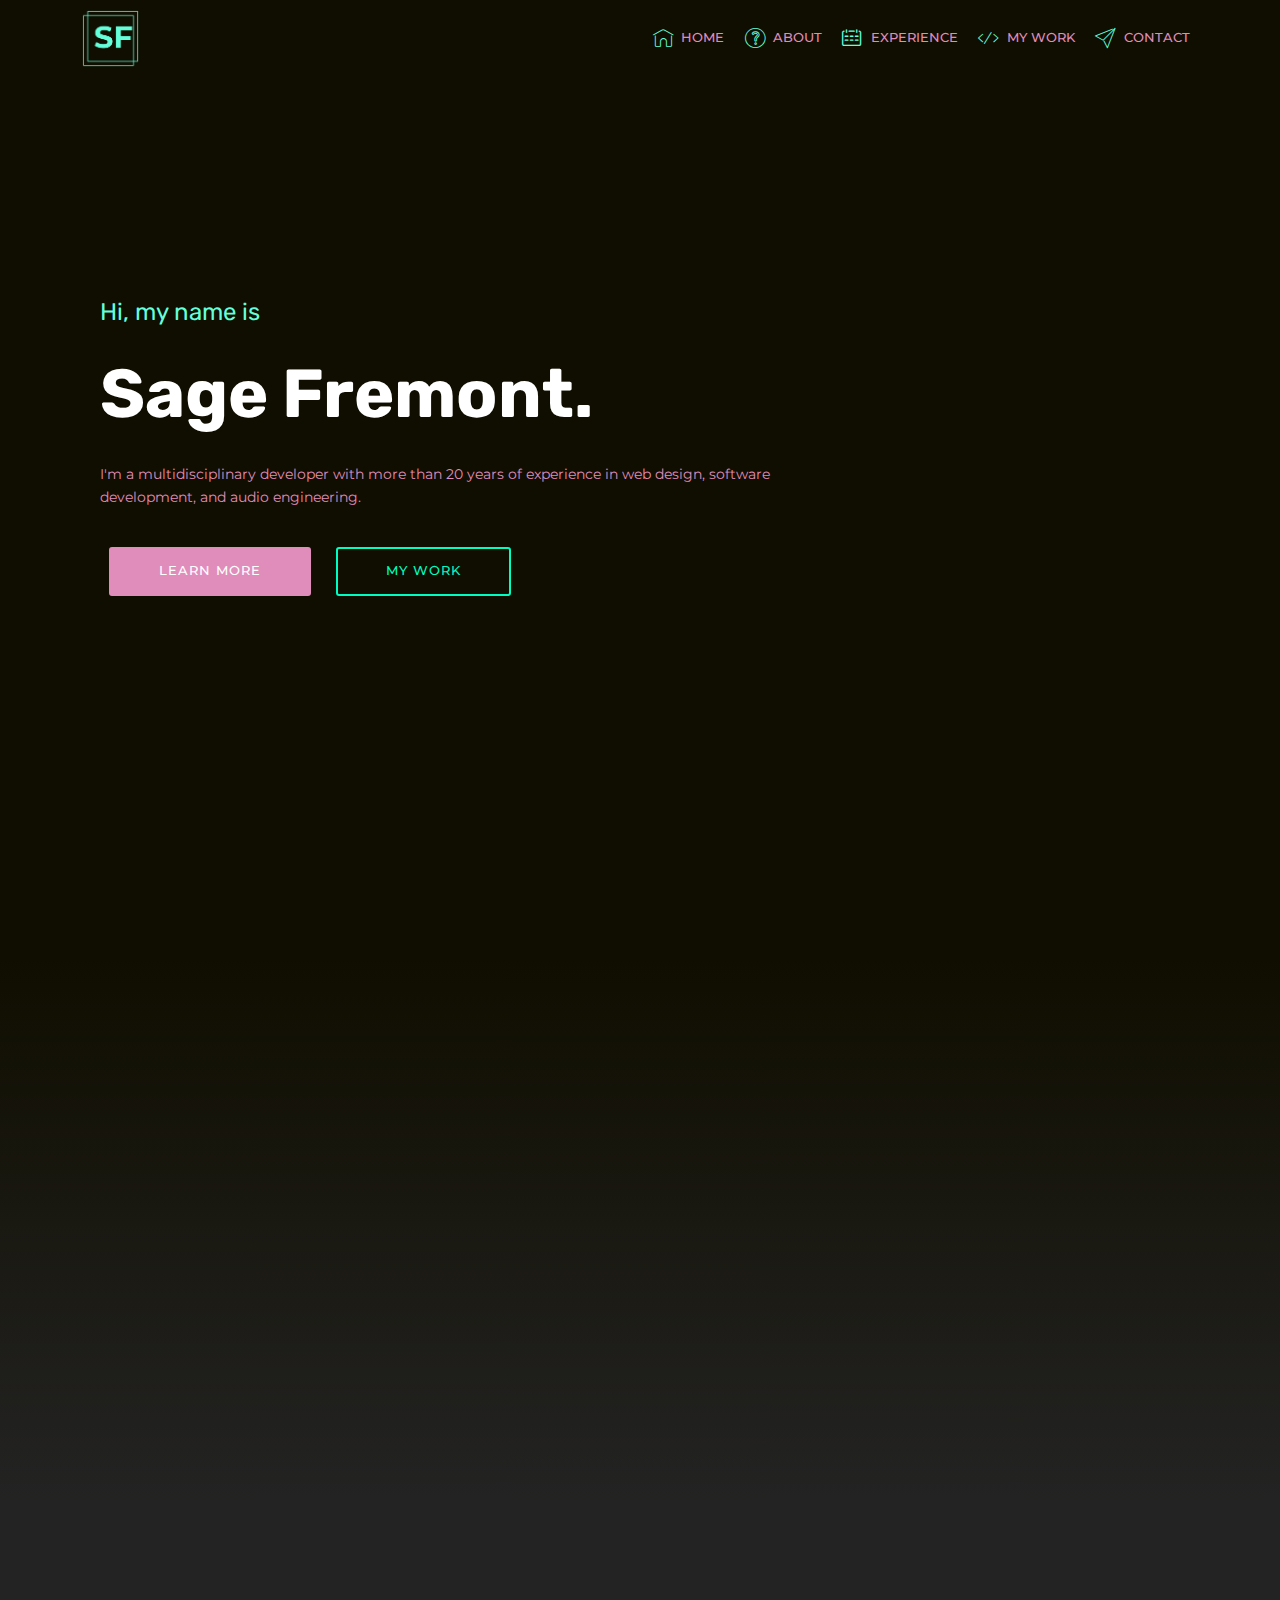
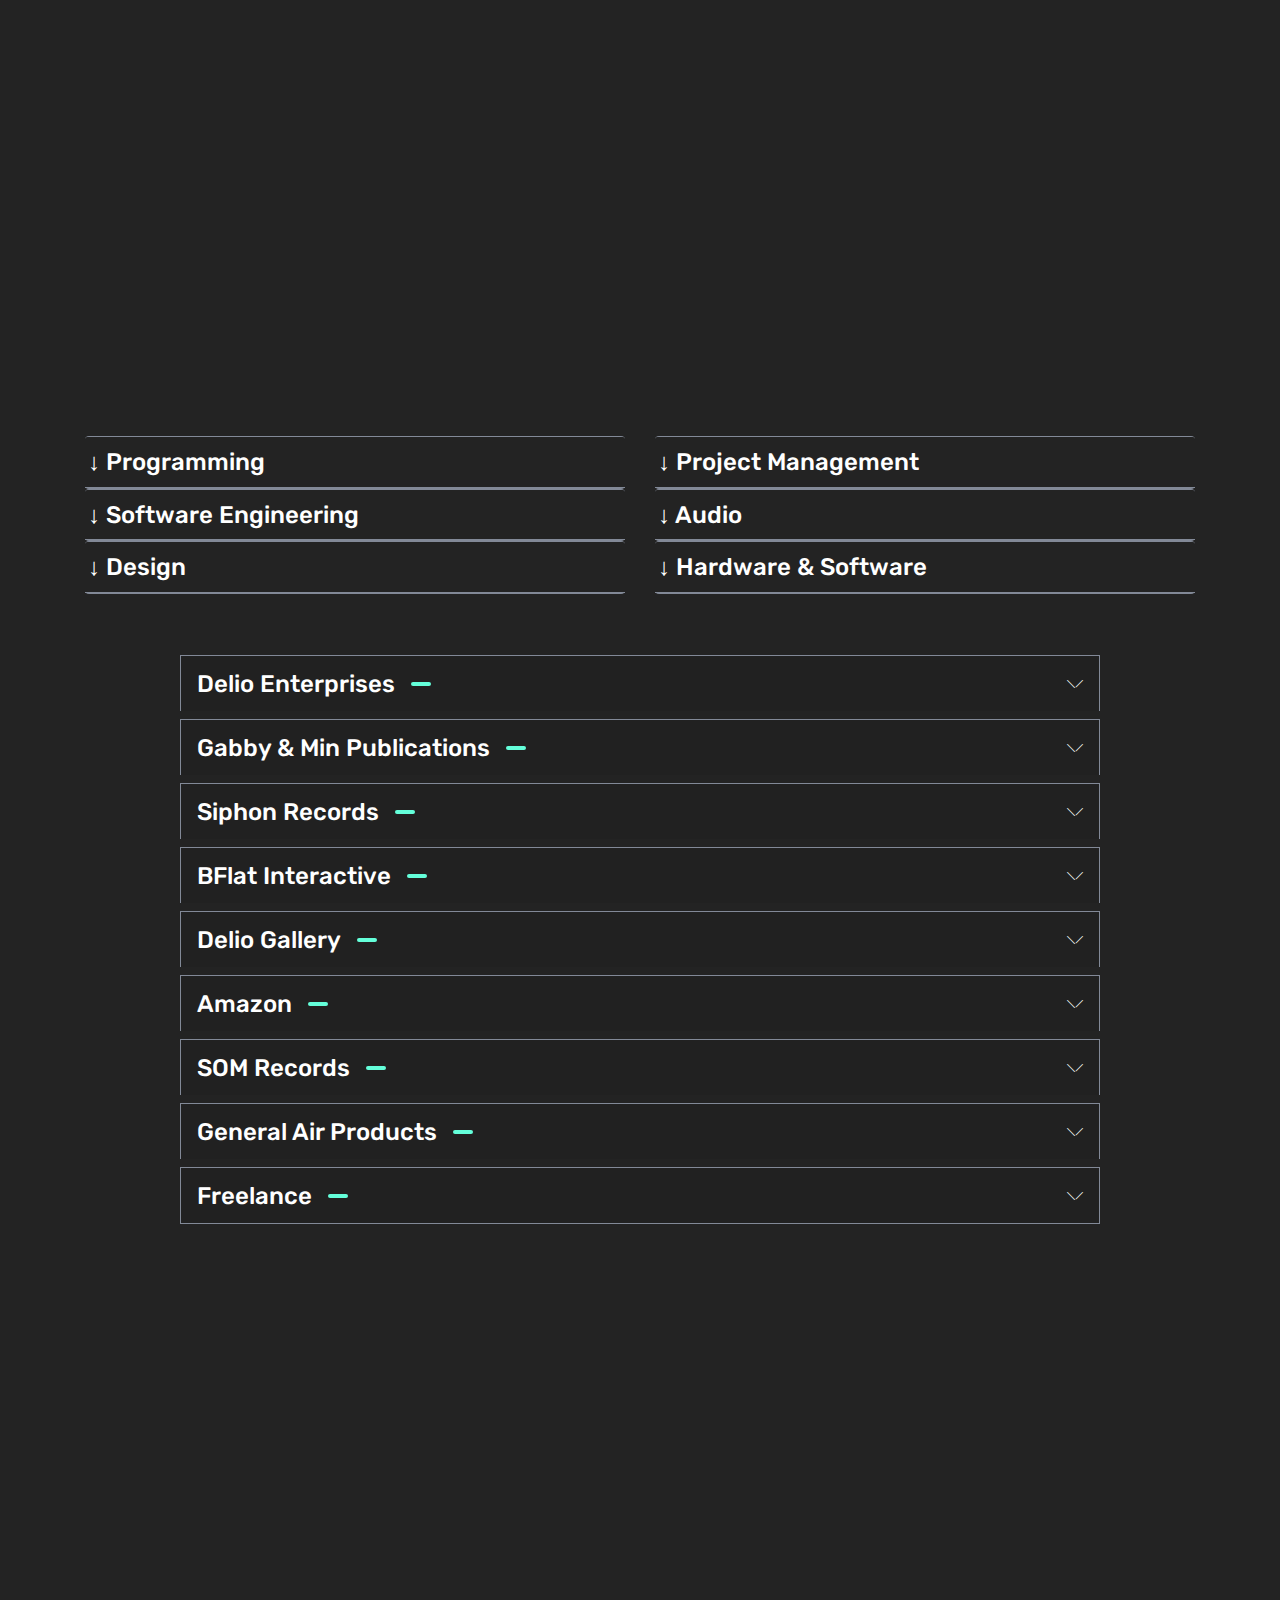
==== index.html @ bb1ff072 "Add files via upload" ====
<!DOCTYPE html>
<html  >
<head>
  
  <meta charset="UTF-8">
  <meta http-equiv="X-UA-Compatible" content="IE=edge">
  
  <meta name="viewport" content="width=device-width, initial-scale=1, minimum-scale=1">
  <link rel="shortcut icon" href="assets/images/favicon.png" type="image/x-icon">
  <meta name="description" content="Game Developer and Computer Scientist, Sage Fremont.">
  
  
  <title>Sage Fremont | Computer Scientist</title>
  <link rel="stylesheet" href="assets/web/assets/mobirise-icons/mobirise-icons.css">
  <link rel="stylesheet" href="assets/web/assets/mobirise-icons-bold/mobirise-icons-bold.css">
  <link rel="stylesheet" href="assets/bootstrap/css/bootstrap.min.css">
  <link rel="stylesheet" href="assets/bootstrap/css/bootstrap-grid.min.css">
  <link rel="stylesheet" href="assets/bootstrap/css/bootstrap-reboot.min.css">
  <link rel="stylesheet" href="assets/tether/tether.min.css">
  <link rel="stylesheet" href="assets/animatecss/animate.min.css">
  <link rel="stylesheet" href="assets/dropdown/css/style.css">
  <link rel="stylesheet" href="assets/formstyler/jquery.formstyler.css">
  <link rel="stylesheet" href="assets/formstyler/jquery.formstyler.theme.css">
  <link rel="stylesheet" href="assets/datepicker/jquery.datetimepicker.min.css">
  <link rel="stylesheet" href="assets/theme/css/style.css">
  <link rel="stylesheet" href="assets/recaptcha.css">
  <link rel="preload" href="https://fonts.googleapis.com/css?family=Rubik:300,300i,400,400i,500,500i,700,700i,900,900i&display=swap" as="style" onload="this.onload=null;this.rel='stylesheet'">
  <noscript><link rel="stylesheet" href="https://fonts.googleapis.com/css?family=Rubik:300,300i,400,400i,500,500i,700,700i,900,900i&display=swap"></noscript>
  <link rel="preload" href="https://fonts.googleapis.com/css?family=Montserrat:100,100i,200,200i,300,300i,400,400i,500,500i,600,600i,700,700i,800,800i,900,900i&display=swap" as="style" onload="this.onload=null;this.rel='stylesheet'">
  <noscript><link rel="stylesheet" href="https://fonts.googleapis.com/css?family=Montserrat:100,100i,200,200i,300,300i,400,400i,500,500i,600,600i,700,700i,800,800i,900,900i&display=swap"></noscript>
  <link rel="preload" as="style" href="assets/mobirise/css/mbr-additional.css"><link rel="stylesheet" href="assets/mobirise/css/mbr-additional.css" type="text/css">

  
  
  
</head>
<body>
  
  <section class="menu cid-s7Miq2vKVl" once="menu" id="menu-sf">

    
    
    <script src="https://kit.fontawesome.com/999afadd68.js" crossorigin="anonymous"></script>

    <nav class="navbar navbar-expand beta-menu navbar-dropdown align-items-center navbar-fixed-top navbar-toggleable-sm">
        <button class="navbar-toggler navbar-toggler-right" type="button" data-toggle="collapse" data-target="#navbarSupportedContent" aria-controls="navbarSupportedContent" aria-expanded="false" aria-label="Toggle navigation">
            <div class="hamburger">
                <span></span>
                <span></span>
                <span></span>
                <span></span>
            </div>
        </button>
        <div class="menu-logo">
            <div class="navbar-brand">
                <span class="navbar-logo">
                    <a href="http://www.sagefremont.com/#index-header">
                         <img src="assets/images/favicon.png" alt="Sage Fremont Logo" title="" style="height: 3.8rem;">
                    </a>
                </span>
                
            </div>
        </div>
        <div class="collapse navbar-collapse" id="navbarSupportedContent">
            <ul class="navbar-nav nav-dropdown nav-right" data-app-modern-menu="true"><li class="nav-item">
                    <a class="nav-link link text-success text-primary display-4" href="http://www.sagefremont.com/#index-header"><span class="mbri-home mbr-iconfont mbr-iconfont-btn" style="color: rgb(100, 255, 218);"></span>
                        
                        HOME</a>
                </li><li class="nav-item"><a class="nav-link link text-success text-primary display-4" href="http://www.sagefremont.com/#about-me"><span class="mbri-question mbr-iconfont mbr-iconfont-btn" style="color: rgb(100, 255, 218);"></span>
                        
                        ABOUT</a></li>
                <li class="nav-item">
                    <a class="nav-link link text-success text-primary display-4" href="http://www.sagefremont.com/#experience-p1"><span class="mbrib-calendar mbr-iconfont mbr-iconfont-btn" style="color: rgb(100, 255, 218);"></span>
                        
                        EXPERIENCE</a>
                </li><li class="nav-item"><a class="nav-link link text-success text-primary display-4" href="http://www.sagefremont.com/#featured-works"><span class="mbri-code mbr-iconfont mbr-iconfont-btn" style="color: rgb(100, 255, 218);"></span>
                        
                        MY WORK<br></a></li><li class="nav-item"><a class="nav-link link text-success text-primary display-4" href="http://www.sagefremont.com/#contact"><span class="mbri-paper-plane mbr-iconfont mbr-iconfont-btn" style="color: rgb(100, 255, 218);"></span>
                        
                        CONTACT</a></li></ul>
            
        </div>
    </nav>
</section>

<section class="header9 cid-s7Mnueuc6X mbr-fullscreen" id="index-header">

    

    

    <div class="container">
        <div class="media-container-column mbr-white col-lg-8 col-md-10">
            <h1 class="mbr-section-title align-left mbr-bold pb-3 mbr-fonts-style display-5"><span style="font-weight: normal;">
                Hi, my name is</span></h1>
            <h3 class="mbr-section-subtitle align-left mbr-light pb-3 mbr-fonts-style display-1"><span style="font-style: normal;"><strong>
                Sage Fremont.</strong></span></h3>
            <p class="mbr-text align-left pb-3 mbr-fonts-style display-7">I'm a multidisciplinary developer with more than 20 years of experience in web design, software development, and audio engineering.</p>
            <div class="mbr-section-btn align-left"><a class="btn btn-md btn-success display-4" href="index.html#anchor-about">LEARN MORE</a>
                <a class="btn btn-md btn-info-outline display-4" href="index.html#anchor-mywork">MY WORK</a></div>
        </div>
    </div>

    
</section>

<section class="mbr-section content4 cid-s7SkNeXORX" id="anchor-about">

    

    <div class="container">
        <div class="media-container-row">
            <div class="title col-12 col-md-8">
                
                
                
            </div>
        </div>
    </div>
</section>

<section class="extSlider testimonials-slider cid-s7MYiRhYUn" data-interval="false" id="about-me">
     

    
    <div class="main container">
        <h2 class="mbr-section-title pb-3 mbr-fonts-style mbr-bold align-left display-2">ABOUT ME</h2>
        <div class="row">
            <div class="first-col col-md-6">
                <h3 class="mbr-section-subtitle mbr-fonts-style align-left mbr-regular display-7">Much of what I do is for the joy of learning and creating.<br><div><br></div><div><br></div><div>In April 2020, my medical simulator&nbsp;<a href="https://bflatinteractive.itch.io/vital-2020-windows" target="_blank"><em>VITAL 2020</em></a> placed in the top 3% (97th percentile) in the "Theme" category at Ludum Dare 46. In October 2019, my space simulator <a href="https://bflatinteractive.itch.io/return-to-nothing" target="_blank"><em>Return to Nothing</em></a>&nbsp;placed in the top 8% (92nd percentile) for "Innovation" at Ludum Dare 45. Both games were developed and released in 72 hours.</div><br><div> </div><br><div>I am currently working on a large-scale Action RPG, with my company <em><a href="http://bflatinteractive.com" target="_blank" class="text-info">BFLAT Interactive</a></em>. </div><br><br><div>When I'm not working, I enjoy participating in <a href="https://securityintelligence.com/behind-the-scenes-at-a-capture-the-flag-ctf-competition/" class="text-primary" target="_blank">CTF competitions</a> and studying foreign languages.&nbsp;</div></h3>
                
            </div> 
            
            <div class="second-col col-md-6">
                <div class="carousel slide slides" role="listbox" data-pause="true" data-keyboard="false" data-ride="carousel" data-interval="1000">
                    <ol class="carousel-indicators">
                        <li data-slide-to="0" class="active"></li>
                        
                        
                        
                        
                        
                        
                        
                        
                        
                    </ol>
                    <div class="carousel-inner">

                        
                    
                        

                        
                    <div class="carousel-item">
                            <div class="media-container-row">
                                <div class="col-md-12">
                                    <div class="wrap-img ">
                                        <img src="assets/images/profile-photo.jpeg" class="img-responsive clients-img" alt="Sage Fremont 'Self-Portrait' 2023" title="">
                                    </div>
                                </div>
                            </div>
                        </div></div>   
                </div>
            </div>
        </div>
    </div>
</section>

<section class="extFeatures counters cid-s7N3ixeU5i" id="counter">

    

    
    <div class="container">

        
        

        


        <div class="media-container-row">

            <div class="card p-3 col-12 col-md-6 col-lg-4">
                
                <div class="card-box">
                    <h4 class="count card-title mbr-fonts-style pt-3 mbr-white mbr-bold align-center display-2">76</h4>
                    
                    <p class="mbr-text mbr-fonts-style mbr-white mbr-normal align-center display-7"><strong>WPM
<br>100% ACC</strong></p>
                </div>
            </div>

            <div class="card p-3 col-12 col-md-6 col-lg-4">
                
                <div class="card-box">
                    <h4 class="count card-title mbr-fonts-style pt-3 mbr-white mbr-bold align-center display-2">9300</h4>
                    
                    <p class="mbr-text mbr-fonts-style mbr-white mbr-normal align-center display-7"><strong>10-KPH
<br>100% ACC</strong></p>
                </div>
            </div>

            <div class="card p-3 col-12 col-md-6 col-lg-4">
                
                <div class="card-box">
                    <h4 class="count card-title mbr-fonts-style pt-3 mbr-white mbr-bold align-center display-2"><strong>828997</strong></h4>
                    
                    <p class="mbr-text mbr-fonts-style mbr-white mbr-normal align-center display-7"><strong>Favorite</strong><br><strong>HEX# Color</strong></p>
                </div>
            </div>

            
        </div>
    </div>
</section>

<section class="mbr-section content4 cid-s7SCRadWvA" id="anchor-experience">

    

    <div class="container">
        <div class="media-container-row">
            <div class="title col-12 col-md-8">
                
                
                
            </div>
        </div>
    </div>
</section>

<section class="accordion2 cid-s7O0Smb1W6" id="experience-p1">

    

    
    <div class="container">
        <div class="row">
            <div class="col-12 col-md-12 col-lg-12">
                <div class="section-head text-center space30">
                    <h2 class="mbr-section-title pb-5 mbr-fonts-style display-2"><strong>SKILLS &amp; EXPERIENCE</strong></h2>
                </div>
            </div>
        </div>
        <div class="clearfix"></div>
        <div id="bootstrap-accordion_6" class="panel-group accordionStyles accordion" role="tablist" aria-multiselectable="true">
            <div class="row">
                <div class="col-12 col-md-12 col-lg-6">
                    <div class="card">
                        <div class="card-header" role="tab" id="headingOne">
                            <a role="button" class="panel-title collapsed" data-toggle="collapse" data-core="" href="#collapse1_6" aria-expanded="false" aria-controls="collapse1">
                                <h4 class="mbr-fonts-style display-5">↓ Programming</h4>
                            </a>
                        </div>
                        <div id="collapse1_6" class="panel-collapse noScroll collapse " role="tabpanel" aria-labelledby="headingOne" data-parent="#bootstrap-accordion_6">
                            <div class="panel-body p-3">
                                <p class="mbr-fonts-style panel-text display-7"><strong>
                                    ADVANCED:</strong>&nbsp;C#, C++, C, HTML, CSS,&nbsp;JavaScript,&nbsp;PHP,&nbsp;Java, Python<br><strong>INTERMEDIATE:</strong>&nbsp;SQL, R, XML<br><strong>NOVICE:</strong> Fortran, Crystal, GDScript, Racket</p>
                            </div>
                        </div>
                    </div>
                    <div class="card">
                        <div class="card-header" role="tab" id="headingTwo">
                            <a role="button" class="collapsed panel-title" data-toggle="collapse" data-core="" href="#collapse2_6" aria-expanded="false" aria-controls="collapse2">
                                <h4 class="mbr-fonts-style display-5">↓ Software Engineering&nbsp;</h4>
                            </a>

                        </div>
                        <div id="collapse2_6" class="panel-collapse noScroll collapse" role="tabpanel" aria-labelledby="headingTwo" data-parent="#bootstrap-accordion_6">
                            <div class="panel-body p-3">
                                <p class="mbr-fonts-style panel-text display-7">Knowledgeable and experienced in the majority of software development methodologies. Most of my current work involves object oriented design with an agile approach to development.</p>
                            </div>
                        </div>
                    </div>
                    <div class="card">
                        <div class="card-header" role="tab" id="headingThree">
                            <a role="button" class="collapsed panel-title" data-toggle="collapse" data-core="" href="#collapse3_6" aria-expanded="false" aria-controls="collapse3">
                                <h4 class="mbr-fonts-style display-5">↓ Design</h4>
                            </a>
                        </div>
                        <div id="collapse3_6" class="panel-collapse noScroll collapse" role="tabpanel" aria-labelledby="headingThree" data-parent="#bootstrap-accordion_6">
                            <div class="panel-body p-3">
                                <p class="mbr-fonts-style panel-text display-7">Experienced in both UI and UX design. Highly skilled in 2D and 3D design, fine art painting, and mixed media.<br></p>
                            </div>
                        </div>
                    </div>

                </div>
                <div class="col-12 col-md-12 col-lg-6">
                    <div class="card">
                        <div class="card-header" role="tab" id="headingFour">
                            <a role="button" class="collapsed panel-title" data-toggle="collapse" data-core="" href="#collapse4_6" aria-expanded="false" aria-controls="collapse4">
                                <h4 class="mbr-fonts-style display-5">↓ Project Management</h4>
                            </a>
                        </div>
                        <div id="collapse4_6" class="panel-collapse noScroll collapse" role="tabpanel" aria-labelledby="headingFour" data-parent="#bootstrap-accordion_6">
                            <div class="panel-body p-3">
                                <p class="mbr-fonts-style panel-text display-7">
                                    Skilled in analyzing project constraints to better optimize time, production, and quality of deliverables according to the project management life cycle.</p>
                            </div>
                        </div>
                    </div>
                    <div class="card">
                        <div class="card-header" role="tab" id="headingFive">
                            <a role="button" class="collapsed panel-title" data-toggle="collapse" data-core="" href="#collapse5_6" aria-expanded="false" aria-controls="collapse5">
                                <h4 class="mbr-fonts-style display-5">↓ Audio</h4>
                            </a>
                        </div>
                        <div id="collapse5_6" class="panel-collapse noScroll collapse" role="tabpanel" aria-labelledby="headingFive" data-parent="#bootstrap-accordion_6">
                            <div class="panel-body p-3">
                                <p class="mbr-fonts-style panel-text display-7">Knowledgeable and experienced in the fields of music composition, audio engineering, and instruments.</p>
                            </div>
                        </div>
                    </div>
                    <div class="card">
                        <div class="card-header" role="tab" id="headingSix">
                            <a role="button" class="collapsed panel-title" data-toggle="collapse" data-core="" href="#collapse6_6" aria-expanded="false" aria-controls="collapse6">
                                <h4 class="mbr-fonts-style display-5">↓ Hardware &amp; Software</h4>
                            </a>
                        </div>
                        <div id="collapse6_6" class="panel-collapse noScroll collapse" role="tabpanel" aria-labelledby="headingSix" data-parent="#bootstrap-accordion_6">
                            <div class="panel-body p-3">
                                <p class="mbr-fonts-style panel-text display-7"><strong>Operating Systems:</strong>&nbsp;Kali Linux, Windows 7, Windows 10,&nbsp;Windows 11<br><strong>IDE &amp; Engines:</strong> Unity, Eclipse, RStudio, Code::Blocks, IDLE, IntelliJ, Godot<br><strong>DESIGN:</strong> Adobe Photoshop, 3DCoat, Blender, SketchUp<strong><br></strong><strong>DATA:&nbsp;</strong>OpenOffice Base, Oracle SQL Developer<strong><br></strong><strong>OFFICE SUITES:</strong>&nbsp;LibreOffice, Microsoft Office, Google Docs Editors<br><strong>AUDIO/VIDEO:</strong> Studio One 4 Professional, Native Instruments Kontakt, Audacity, Shotcut<br><strong>MISC SOFTWARE:</strong>&nbsp;SmartDraw 2018, VS Code<br><strong>MISC HARDWARE:</strong> XP-PEN Artist 12 Tablet</p>
                            </div>
                        </div>

                    </div>
                </div>
            </div>
        </div>
    </div>
</section>

<section class="extAccordion cid-teTsVkB3jL" id="experience-p2">

      <!-- End block parameters -->


    
    <div class="container">
        <div class="row justify-content-center">
            <div class="col-md-10">
                
                
            </div>
        </div>
        <div class="row pt-3 justify-content-center">
            <div class="col-md-10 accordion-section">
                <div class="accordion-content">
                    <div id="bootstrap-accordion_7" class="panel-group accordionStyles accordion " role="tablist" aria-multiselectable="false">  <!-- Start Bootstrap Accordion-->
                        
                        
                        
                        <!-------- Card One, Delio Enterprises --------->
                        <div class="card">
                            <div class="card-header" role="tab" id="headingOne">

                                <a role="button" class="collapsed panel-title" data-toggle="collapse" data-core="" href="#collapse1_7" aria-expanded="false" aria-controls="collapse1">
                                    <div class="wrap">
                                        <h4 class="mbr-fonts-style header-text display-5">Delio Enterprises</h4>
                                        <p class="mbr-fonts-style sq-text mbr-text display-7"></p>
                                    </div>
                                    <span class="sign mbr-iconfont mbri-arrow-down inactive"></span>
                                </a>
                            </div>
                            <div id="collapse1_7" class="panel-collapse noScroll collapse" role="tabpanel" aria-labelledby="headingOne" data-parent="#bootstrap-accordion_7">
                                <div class="panel-body p-4">
                                    <p class="mbr-fonts-style panel-text display-7">Chief Executive Officer<br><a href="https://delioenterprises.com" class="text-info" target="_blank">Delio Enterprises</a><br><em>October 2022 - Present</em><br></p>
                                    <div class="align-center">
                                        <img src="assets/images/promo-1.png" title="" alt="">
                                    </div>
                                    <p class="mbr-fonts-style panel-text display-7">Delio Enterprises is a company that is dedicated to fostering creativity, innovation, and providing opportunities for new talents to shine. The company was founded by Sage Delio (née Fremont), a computer scientist and entrepreneur, with a passion for the entertainment, creative, and technological industries. Sage's dedication for these industries led her to create Delio Enterprises, a company that would bring together a diverse range of ventures under one roof.<br><br>Siphon Records, Delio Enterprises' record label, is focused on releasing experimental, classical, and cinematic works. Gabby &amp; Min Publications, Delio Enterprises' book publisher and literary magazine, is focused on showcasing both up-and-coming and veteran authors and poets. BFlat Interactive, Delio Enterprises' independent game studio, is creating engaging gaming experiences for their players. Delio Gallery, Delio Enterprises' online art gallery, is bringing a curated selection of contemporary art to a global audience.<br><br>Delio Enterprises is a company that is poised to make a big impact in the entertainment, arts, and publishing worlds. With a strong team in place and a clear vision for the future, Delio Enterprises is set to become one of the most exciting and innovative companies in the industry.&nbsp;</p>
                                </div>
                            </div>
                        </div> <!--------END Card Two, Gabby & Min Publications --------->
                        
                        
                        
                        
                        
                        
                        
                        <!-------- Card Two, Gabby & Min Publications --------->
                        <div class="card">
                            <div class="card-header" role="tab" id="headingTwo">

                                <a role="button" class="collapsed panel-title" data-toggle="collapse" data-core="" href="#collapse2_7" aria-expanded="false" aria-controls="collapse2">
                                    <div class="wrap">
                                        <h4 class="mbr-fonts-style header-text display-5">Gabby &amp; Min Publications</h4>
                                        <p class="mbr-fonts-style sq-text mbr-text display-7"></p>
                                    </div>
                                    <span class="sign mbr-iconfont mbri-arrow-down inactive"></span>
                                </a>
                            </div>
                            <div id="collapse2_7" class="panel-collapse noScroll collapse" role="tabpanel" aria-labelledby="headingTwo" data-parent="#bootstrap-accordion_7">
                                <div class="panel-body p-4">
                                    <p class="mbr-fonts-style panel-text display-7">Editor, Poet, &amp; Founder<br><a href="https://gabbyandmin.com" class="text-info" target="_blank">Gabby&nbsp;&amp; Min Publications</a><br><em>October 2022 - Present</em><br></p>
                                    <div class="align-center">
                                        <img src="assets/images/bookcase-with-logo.jpg" title="" alt="">
                                    </div>
                                    <p class="mbr-fonts-style panel-text display-7">Gabby &amp; Min Publications is a dynamic and eclectic publisher of books and the quarterly literary journal <em>Gabby &amp; Min's Literary Review</em>. Founded in Philadelphia in 2023 by Sage Delio, Gabby &amp; Min Publications is dedicated to showcasing unique perspectives, topics, and styles in literature and art. We are particularly interested in works that exhibits a deep passion for its subject matter.
<br>
<br><em>Gabby &amp; Min's Literary Review</em>&nbsp;is an online literary journal that features a diverse array of genres, including fiction, poetry, prose, art, and photography. With a reading period of Jan 1 to Dec 31, Gabby &amp; Min Publications welcomes unsolicited submissions and accepts simultaneous submissions.
<br>
<br>At Gabby &amp; Min, we believe that literature and art should be accessible to all, and we are committed to providing a platform for emerging and established writers and artists to share their work with the world. With a response time of 3 to 6 months, Gabby &amp; Min Publications is dedicated to providing a thoughtful and thorough review process for each submission.</p>
                                </div>
                            </div>
                        </div> <!--------END Card Two, Gabby & Min Publications --------->
                        
                        
                        
                        
                        
                        
                        
                        <!-------- Card Three, Siphon Records --------->
                        <div class="card">
                            <div class="card-header" role="tab" id="headingThree">

                                <a role="button" class="collapsed panel-title" data-toggle="collapse" data-core="" href="#collapse3_7" aria-expanded="false" aria-controls="collapse3">
                                    <div class="wrap">
                                        <h4 class="mbr-fonts-style header-text display-5">Siphon Records</h4>
                                        <p class="mbr-fonts-style sq-text mbr-text display-7"></p>
                                    </div>
                                    <span class="sign mbr-iconfont mbri-arrow-down inactive"></span>
                                </a>
                            </div>
                            <div id="collapse3_7" class="panel-collapse noScroll collapse" role="tabpanel" aria-labelledby="headingThree" data-parent="#bootstrap-accordion_7">
                                <div class="panel-body p-4">
                                    <p class="mbr-fonts-style panel-text display-7"><strong>Composer and Founder</strong><br><a href="https://siphonrecords.com" class="text-info" target="_blank">Siphon Records</a><br><em>November 2020 - Present</em><br></p>
                                    <div class="align-center">
                                        <img src="assets/images/siphon-records.jpg" title="" alt="">
                                    </div>
                                    <p class="mbr-fonts-style panel-text display-7">Siphon Records is an independent record label based in the United States, founded in 2021 by entrepreneur Sage Delio (née Fremont). With a focus on experimental, classical, and cinematic works, Siphon Records is home to a diverse roster of musical projects; including, Daniel Manoiu, Sage Delio, Merry Onette, April Omen, Gibson Heights, and Summi Mors.<br><br>The label's focus on experimentation and pushing boundaries has made it a destination for fans of innovative music, as well as a valuable platform for emerging artists looking to showcase their unique sounds. Siphon Records encourages demo submissions through its online Demo Submission Form, available at <a href="https://www.siphonrecords.com/demo-submissions" class="text-primary" target="_blank">https://www.siphonrecords.com/demo-submissions</a>. With a focus on experimentation and pushing the boundaries of what is possible in music, Siphon Records has become a player in the independent music scene.</p>
                                </div>
                            </div>
                        </div> <!--------END Card Three, Siphon Records--------->
                        
                        
                        <!-------- START Card Four, BFLAT Interactive--------->
                        <div class="card">
                            <div class="card-header" role="tab" id="headingFour">

                                <a role="button" class="collapsed panel-title" data-toggle="collapse" data-core="" href="#collapse4_7" aria-expanded="false" aria-controls="collapse4">
                                    <div class="wrap">
                                        <h4 class="mbr-fonts-style header-text display-5">BFlat Interactive</h4>
                                        <p class="mbr-fonts-style sq-text mbr-text display-7"></p>
                                    </div>
                                    <span class="sign mbr-iconfont mbri-arrow-down inactive"></span>
                                </a>
                            </div>
                            <div id="collapse4_7" class="panel-collapse noScroll collapse" role="tabpanel" aria-labelledby="headingFour" data-parent="#bootstrap-accordion_7">
                                <div class="panel-body p-4">
                                    <p class="mbr-fonts-style panel-text display-7"><strong>
                                        Co-Founder and Developer</strong><br><a href="https://www.bflatinteractive.com/" class="text-info" target="_blank">BFlat Interactive</a><br><em>May 2019 - Present</em><br></p>
                                    <div class="align-center">
                                        <img src="assets/images/bflat-gif-lossy3.gif" title="" alt="">
                                    </div>
                                    <p class="mbr-fonts-style panel-text display-7"><br>BFlat Interactive is an independent game studio founded in the United States by Daniel Manoiu and Sage Fremont. The studio was born out of a game jam that the friends participated in, which resulted in their first game, <em>Black Hole Feeds</em>, a simple sci-fi arcade game aimed at children. The game was well-received on the west coast, leading Fremont and Manoiu to pursue game development full-time and establish BFlat Interactive.<br>
<br>Since its creation in 2019, BFlat Interactive has released a total of 9 games, including <em>Black Hole Feeds, SKILLS, Return to Nothing, VITAL 2020, Neptune: Mission One, Submarine Adventure, The Niland Incident, Betrayal in the Gulag, </em>and <em>House Of Quandary</em>. The studio is currently working on a large-scale RPG as well as a few other "secret" projects.
<br>BFlat Interactive has established a reputation for creating high-quality, innovative games across a variety of genres. With a passionate team of developers and a commitment to creating engaging and immersive experiences, BFlat Interactive is a studio to keep an eye on in the world of independent game development.<br></p>
                                </div>
                            </div>
                        </div><!--------END Card Four, BFLAT Interactive--------->

                        
                        
                        
                        
                        <!--------START Card Five, Delio Gallery--------->
                        <div class="card">
                            <div class="card-header" role="tab" id="headingFive">
                                <a role="button" class="collapsed panel-title" data-toggle="collapse" data-core="" href="#collapse5_7" aria-expanded="false" aria-controls="collapse5">
                                    <div class="wrap">
                                        <h4 class="mbr-fonts-style header-text display-5">Delio Gallery</h4>
                                        <p class="mbr-fonts-style sq-text mbr-text display-7"></p>
                                    </div>
                                    <span class="sign mbr-iconfont mbri-arrow-down inactive"></span>
                                </a>
                            </div>
                            <div id="collapse5_7" class="panel-collapse noScroll collapse" role="tabpanel" aria-labelledby="headingFive" data-parent="#bootstrap-accordion_7">
                                <div class="panel-body p-4">
                                    <p class="mbr-fonts-style panel-text display-7"><strong>Founder and Fine Artist</strong><br><a href="https://www.linkedin.com/company/delio-gallery/" class="text-info" target="_blank">Delio Gallery</a><br><em>June 2020 - Present</em><br></p>
                                    <div class="align-center">
                                        <img src="assets/images/gallery.jpeg" title="" alt="">
                                    </div>
                                    <p class="mbr-fonts-style panel-text display-7">Delio Gallery is an online art gallery founded in 2020 by artist and entrepreneur Sage Delio. The gallery officially launched in 2023, with a mission to promote and connect new, emerging, and established artists with art professionals, collectors, and buyers. The gallery conducts themed online art competitions and exhibitions for artists worldwide, providing them with a platform to showcase their work and gain exposure in the art world.<br>
<br>Sage Delio, the founder of Delio Gallery, has always been passionate about art and its ability to connect people. She founded Delio Gallery with the intention of identifying talented artists and helping them to successfully market their works to the art world. Unlike traditional galleries, Delio Gallery <strong>does not</strong> <em>sell artwork</em>. Instead, <strong>all purchase inquiries are directed</strong> <em>immediately</em> <strong>to the artist</strong>, allowing them to have full control over their work and its distribution. The copyright to all artwork shown at Delio Gallery belongs to the respective artist, and no artwork may be reproduced without the written consent of the artist.
<br>
<br>Delio Gallery's unique approach has become a go-to destination for talented artists. With its mission to promote and connect artists with the art world, Delio Gallery is making a significant impact in the art industry, and is fast becoming a leading force in the online art world.
<br><br>As an artist, I mix traditional painting with new media technologies to create surreal contemporary works.<br>You can view my art at <a href="https://www.sagedelio.com/" class="text-primary" target="_blank">sagedelio.com</a>.</p>
                                </div>
                            </div>
                        </div> <!--------END Card Five, Delio Gallery--------->

                        
                        
                        
                        
                         <!--------START Card Six, Amazon--------->
                        <div class="card">
                            <div class="card-header" role="tab" id="headingSix">
                                <a role="button" class="collapsed panel-title" data-toggle="collapse" data-core="" href="#collapse6_7" aria-expanded="false" aria-controls="collapse6">
                                    <div class="wrap">
                                        <h4 class="mbr-fonts-style header-text display-5">Amazon</h4>
                                        <p class="mbr-fonts-style sq-text mbr-text display-7"></p>
                                    </div>
                                    <span class="sign mbr-iconfont mbri-arrow-down inactive"></span>
                                </a>
                            </div>
                            <div id="collapse6_7" class="panel-collapse noScroll collapse" role="tabpanel" aria-labelledby="headingSix" data-parent="#bootstrap-accordion_7">
                                <div class="panel-body p-4">
                                    <p class="mbr-fonts-style panel-text display-7"><strong>Independent Contractor</strong><br><a href="https://www.mturk.com/" class="text-info text-primary" target="_blank">Amazon MTURK</a><br><em>September 2019 - Present</em><br></p>
                                    <div class="align-center">
                                        <img src="assets/images/segmentation.gif" title="" alt="">
                                    </div>
                                    <p class="mbr-fonts-style panel-text display-7">
                                        I perform a variety of cloud-based tasks using <a href="https://docs.aws.amazon.com/sagemaker/latest/dg/whatis.html" class="text-primary" target="_blank">Amazon SageMaker</a>&nbsp;<span class="spoiler2">[the irony is not lost]</span>; such as, data mining, semantic segmentation masking for deep learning, and data analysis. </p>
                                </div>
                            </div>
                        </div> <!--------END Card Six, Amazon--------->
                        
                        
                        
                        
                        
                        
                        
                        
                        
                        
                    <!--------START Card Seven, SOM Records--------->
                        <div class="card">
                            <div class="card-header" role="tab" id="headingFive">
                                <a role="button" class="collapsed panel-title" data-toggle="collapse" data-core="" href="#collapse7_7" aria-expanded="false" aria-controls="collapse7">
                                    <div class="wrap">
                                        <h4 class="mbr-fonts-style header-text display-5">SOM Records</h4>
                                        <p class="mbr-fonts-style sq-text mbr-text display-7"></p>
                                    </div>
                                    <span class="sign mbr-iconfont mbri-arrow-down inactive"></span>
                                </a>
                            </div>
                            <div id="collapse7_7" class="panel-collapse noScroll collapse" role="tabpanel" aria-labelledby="headingSeven" data-parent="#bootstrap-accordion_7">
                                <div class="panel-body p-4">
                                    <p class="mbr-fonts-style panel-text display-7"><strong>Audio Engineer and Artist</strong><br><a href="https://www.linkedin.com/company/soundsmerry" class="text-info" target="_blank">SOM Records</a><br><em>May 2011 - 2020</em><br></p>
                                    <div class="align-center">
                                        <img src="assets/images/my-violin-small.jpg" title="" alt="">
                                    </div>
                                    <p class="mbr-fonts-style panel-text display-7">
                                        Preferred tools used are Presonus Studio One 4 Professional, Native Instruments Kontakt, and live recorded instrumentals. I have created a variety of musical toys for browser and mobile using JavaScript, Web Audio API, and Nexus UI library. I play a variety of instruments including a 5-string violin (pictured above), guzheng, and guitar.</p>
                                </div>
                            </div>
                        </div><!--------END Card Seven, SOM Records--------->

                        
                        
                        
                        
                        <!--------START Card Eight, General Air Products--------->
                        <div class="card">
                            <div class="card-header" role="tab" id="headingEight">
                                <a role="button" class="collapsed panel-title" data-toggle="collapse" data-core="" href="#collapse8_7" aria-expanded="false" aria-controls="collapse8">
                                    <div class="wrap">
                                        <h4 class="mbr-fonts-style header-text display-5">General Air Products</h4>
                                        <p class="mbr-fonts-style sq-text mbr-text display-7"></p>
                                    </div>
                                    <span class="sign mbr-iconfont mbri-arrow-down inactive"></span>
                                </a>
                            </div>
                            <div id="collapse8_7" class="panel-collapse noScroll collapse" role="tabpanel" aria-labelledby="headingEight" data-parent="#bootstrap-accordion_7">
                                <div class="panel-body p-4">
                                    <p class="mbr-fonts-style panel-text display-7"><strong>Executive Assistant to CFO</strong><br><em>2007 – May 2011</em><br><strong>Web Design &amp; Accounting Assistant</strong><br><em>2002 – 2007</em><br><a href="https://www.generalairproducts.com/" class="text-info" target="_blank">General Air Products</a><br></p>
                                    <div class="align-center">
                                        <img src="assets/images/gap2.png" title="" alt="">
                                    </div>
                                    <p class="mbr-fonts-style panel-text display-7">
                                        Basic IT Technical Support; maintained software &amp; os, provided diagnostic &amp; security support.  Assisted in maintaining the company website [<a href="https://web.archive.org/web/20070103214050/https://www.generalairproducts.com/" class="text-primary" target="_blank">view archived site</a>]. Graphic design as needed. Maintained records, payments, and transactions.</p>
                                </div>
                            </div>
                        </div> <!--------END Card Eight, General Air Products--------->
                        
                        
                        
                        
                        <!--------START Card Nine, Freelance--------->
                        <div class="card">
                            <div class="card-header" role="tab" id="headingNine">
                                <a role="button" class="collapsed panel-title" data-toggle="collapse" data-core="" href="#collapse9_7" aria-expanded="false" aria-controls="collapse9">
                                    <div class="wrap">
                                        <h4 class="mbr-fonts-style header-text display-5">Freelance</h4>
                                        <p class="mbr-fonts-style sq-text mbr-text display-7"></p>
                                    </div>
                                    <span class="sign mbr-iconfont mbri-arrow-down inactive"></span>
                                </a>
                            </div>
                            <div id="collapse9_7" class="panel-collapse noScroll collapse" role="tabpanel" aria-labelledby="headingNine" data-parent="#bootstrap-accordion_7">
                                <div class="panel-body p-4">
                                    <p class="mbr-fonts-style panel-text display-7"><strong>Freelance Developer</strong><br><a href="https://www.sagefremont.com/archives" class="text-info text-primary">Various Brands and Companies</a><br><em>2002 - Present</em><br></p>
                                    <div class="align-center">
                                        <img src="assets/images/mbr.png" title="" alt="">
                                    </div>
                                    <p class="mbr-fonts-style panel-text display-7">
                                        Web development, SEO, graphic design, branding for a variety of clients. I have limited time for freelance work, but if you have a project in mind feel free to <a href="https://www.sagefremont.com/#contact" class="text-primary">contact</a> me.</p>
                                </div>
                            </div>
                        </div><!--------END Card Nine, Freelance--------->
                        
                        
                        
                        
                        
                    </div> <!-- END Bootstrap Accordion-->
                </div>
            </div>

        </div>
    </div>
</section>

<section class="mbr-section content4 cid-s7TaQdTPo1" id="anchor-mywork">

    

    <div class="container">
        <div class="media-container-row">
            <div class="title col-12 col-md-8">
                
                
                
            </div>
        </div>
    </div>
</section>

<section class="extFeatures popup-btn-cards cid-thr5WSG8Fl" id="featured-works">

    

    
    <div class="container">
        <h2 class="align-center mbr-fonts-style mbr-section-title display-2"><strong>FEATURED WORKS</strong></h2>
        
        <h3 class="mbr-section-subtitle align-center mbr-fonts-style mbr-light display-7">
            Selected works from over the years. For additional projects, please refer to the archives.</h3>
        <div class="row main justify-content-center">
            <div class="col-lg-6 p-4">
                <div class="image-element card-wrapper">
                    <a href="https://www.bflatinteractive.com/vital-2020" target="_blank"><img src="assets/images/gif04.gif" alt=""></a>
                    <div class="mbr-overlay card-overlay"></div>
                    <div class="wrapper">
                        <h3 class="card-title mbr-fonts-style align-left mbr-white display-5">
                            VITAL 2020</h3>
                        <div class="collapsed-content">
                            <p class="mbr-text mbr-white mbr-fonts-style display-7">
                                Today is your 18th birthday, and this is your VITAL 2020 system. Administer the correct medications for the illnesses that ail you. Can you keep yourself alive for the next 82 years? 
                            </p>
                            <div class="mbr-section-btn"><a class="btn btn-md btn-info-outline display-4" href="https://bflatinteractive.itch.io/vital-2020-windows" target="_blank">VIEW PROJECT</a></div>
                        </div>
                   </div>
               </div>
            </div>
            <div class="col-lg-6 p-4">
                <div class="image-element card-wrapper">
                    <a href="https://www.bflatinteractive.com/return-to-nothing" target="_blank"><img src="assets/images/001.gif" alt=""></a>
                    <div class="mbr-overlay card-overlay"></div>
                    <div class="wrapper">
                        <h3 class="card-title mbr-fonts-style align-left mbr-white display-5">
                            Return to Nothing</h3>
                        <div class="collapsed-content">
                            <p class="mbr-text mbr-white mbr-fonts-style display-7">
                                Create a big bang and shape the universe to your will. Align yourself with Good or Evil. Find the secrets of the universe. Abandon all hope and start anew. The outcome is in your hands.
                            </p>
                            <div class="mbr-section-btn"><a class="btn btn-md btn-info-outline display-4" href="https://bflatinteractive.itch.io/return-to-nothing" target="_blank">VIEW PROJECT</a></div>
                        </div>
                    </div>
                </div>
            </div>
        </div>
    </div>
</section>

<section class="mbr-section content8 cid-s7NcrrIxib" id="archives-gateway">

    

    <div class="container">
        <div class="media-container-row title">
            <div class="col-12 col-md-8">
                <div class="mbr-section-btn align-center"><a class="btn btn-primary display-4" href="https://www.sagefremont.com/archives">VIEW ARCHIVED WORKS</a></div>
            </div>
        </div>
    </div>
</section>

<section class="form cid-s8mP09g0ku" id="contact">
    
    
    <div class="container">

        <div class="row">
            <div class="mbr-black col-md-12 col-lg-12">
                <div class="title-align align-center">
                    
                </div>
                
            </div>
        </div>

        <div class="row row2">








            <div class="col-md-12 align-left mbr-white col-lg-4">
                <h2 class="mbr-bold pb-3 mbr-fonts-style display-2">CONTACT</h2>
                <p class="mbr-text mbr-fonts-style display-7"><strong>Sage Fremont</strong><br>Greater Philadelphia Area<br><br><strong>Accounts:</strong><br><a href="https://github.com/SageWare" target="_blank">Github</a><br><a href="https://www.linkedin.com/in/sagefremont/" target="_blank">Linkedin</a><br><br><br><br></p>

            </div>


            <div class="col-lg-7 col-md-12 my-auto mbr-form" data-form-type="formoid">
<!--Formbuilder Form-->
<form action="https://mobirise.eu/" method="POST" class="mbr-form form-with-styler" data-form-title="Form Name"><input type="hidden" name="email" data-form-email="true" value="Oab0DVPzQUy0ujo9seB0lhmOGkFi25RY8bron/kVO1cP8e4nGSResqubOou7b/rsL2QInv4uj9aYZbnRirjwkoGUum8WIypeASO+oRDe5KKwZSOc8D9sg09oKCZm6Dhw.2vswWK23H7ZQOP66gAwZxgI/VS5lqKVMQE90dEF047L5lD3L0gRTD5q5ng+Rz1H1GOI5D6OF3+cwYr+A1po/kmZuYdBgyDa21/X+XivG/kLqEqcSBMzlkEMWaz8PmM0k">
<div class="form-row">
<div hidden="hidden" data-form-alert="" class="alert alert-success col-12">Thanks for your inquiry.</div>
<div hidden="hidden" data-form-alert-danger="" class="alert alert-danger col-12">Oops...! some problem!</div>
</div>
<div class="dragArea form-row">
<div class="col-lg-6 col-md-12 col-sm-12 form-group" data-for="name">
<input type="text" name="name" placeholder="Your Name*" data-form-field="name" required="required" class="form-control display-7" value="" id="name-contact">
</div>
<div class="col-lg-6 col-md-12 col-sm-12 form-group" data-for="email" style="">
<input type="email" name="email" placeholder="Your Email*" data-form-field="email" required="required" class="form-control display-7" value="" id="email-contact">
</div>
<div data-for="phone1" class="col-lg-12 col-md-12 col-sm-12 form-group">
<input type="tel" name="phone1" placeholder="Phone" pattern="[0-9]{3}-[0-9]{3}-[0-9]{4}" data-form-field="phone1" class="form-control display-7" value="" id="phone1-contact">
</div>
<div data-for="Website" class="col-lg-12 col-md-12 col-sm-12 form-group" style="">
<input type="url" name="Website" placeholder="https://yourwebsite.com" pattern="https://.*" data-form-field="website" class="form-control display-7" value="" id="Website-contact">
</div>
<div data-for="message" class="col-lg-12 col-md-12 col-sm-12 form-group">
<textarea name="message" placeholder="Message*" data-form-field="textarea" required="required" class="form-control display-7" id="message-contact"></textarea>
</div>
<div class="col-lg-12 col-md-12 col-sm-12 align-center" style=""><button type="submit" class="btn btn-info-outline display-7">Submit</button></div>
</div>
</form><!--Formbuilder Form-->
</div>
        </div>
    </div>
</section>

<section once="footers" class="cid-s7O1Tlg5xt mbr-reveal" id="footer">

    

    

    <div class="container">
        <div class="media-container-row align-center mbr-white">
            
            <div class="row social-row">
                <div class="social-list align-right pb-2">
                    
                    
                    
                    
                    
                    
                <div class="soc-item">
                        <a href="https://github.com/SageWare" target="_blank">
                            <span class="mbr-iconfont mbr-iconfont-social fa-github-square fa" style="color: rgb(100, 255, 218); fill: rgb(100, 255, 218);"></span>
                        </a>
                    </div><div class="soc-item">
                        <a href="https://www.linkedin.com/in/sagefremont/" target="_blank">
                            <span class="mbr-iconfont mbr-iconfont-social fa-linkedin-square fa" style="color: rgb(106, 251, 216); fill: rgb(106, 251, 216);"></span>
                        </a>
                    </div></div>
            </div>
            <div class="row row-copirayt">
                <p class="mbr-text mb-0 mbr-fonts-style mbr-white align-center display-7"><strong>
                    © <script>new Date().getFullYear() > document.write(new Date().getFullYear());</script> </strong>Designed and Built by <strong>SAGE FREMONT.
                </strong></p>
            </div>
        </div>
    </div>
</section>


<script src="assets/popper/popper.min.js"></script>
  <script src="assets/web/assets/jquery/jquery.min.js"></script>
  <script src="assets/bootstrap/js/bootstrap.min.js"></script>
  <script src="assets/tether/tether.min.js"></script>
  <script src="assets/smoothscroll/smooth-scroll.js"></script>
  <script src="assets/viewportchecker/jquery.viewportchecker.js"></script>
  <script src="assets/dropdown/js/nav-dropdown.js"></script>
  <script src="assets/dropdown/js/navbar-dropdown.js"></script>
  <script src="assets/touchswipe/jquery.touch-swipe.min.js"></script>
  <script src="assets/bootstrapcarouselswipe/bootstrap-carousel-swipe.js"></script>
  <script src="assets/mbr-testimonials-slider/mbr-testimonials-slider.js"></script>
  <script src="assets/mbr-switch-arrow/mbr-switch-arrow.js"></script>
  <script src="assets/mbr-popup-btns/mbr-popup-btns.js"></script>
  <script src="assets/formstyler/jquery.formstyler.js"></script>
  <script src="assets/formstyler/jquery.formstyler.min.js"></script>
  <script src="assets/datepicker/jquery.datetimepicker.full.js"></script>
  <script src="assets/theme/js/script.js"></script>
  <script src="assets/formoid.min.js"></script>
  
  
  
  <input name="animation" type="hidden">
  </body>
</html>
---- assets/web/assets/mobirise-icons/mobirise-icons.css ----
@font-face {
  font-family: 'MobiriseIcons';
  src:  url('mobirise-icons.eot?spat4u');
  src:  url('mobirise-icons.eot?spat4u#iefix') format('embedded-opentype'),
    url('mobirise-icons.ttf?spat4u') format('truetype'),
    url('mobirise-icons.woff?spat4u') format('woff'),
    url('mobirise-icons.svg?spat4u#MobiriseIcons') format('svg');
  font-weight: normal;
  font-style: normal;
  font-display: swap;
}

[class^="mbri-"], [class*=" mbri-"] {
  /* use !important to prevent issues with browser extensions that change fonts */
  font-family: MobiriseIcons !important;
  speak: none;
  font-style: normal;
  font-weight: normal;
  font-variant: normal;
  text-transform: none;
  line-height: 1;

  /* Better Font Rendering =========== */
  -webkit-font-smoothing: antialiased;
  -moz-osx-font-smoothing: grayscale;
}

.mbri-add-submenu:before {
  content: "\e900";
}
.mbri-alert:before {
  content: "\e901";
}
.mbri-align-center:before {
  content: "\e902";
}
.mbri-align-justify:before {
  content: "\e903";
}
.mbri-align-left:before {
  content: "\e904";
}
.mbri-align-right:before {
  content: "\e905";
}
.mbri-android:before {
  content: "\e906";
}
.mbri-apple:before {
  content: "\e907";
}
.mbri-arrow-down:before {
  content: "\e908";
}
.mbri-arrow-next:before {
  content: "\e909";
}
.mbri-arrow-prev:before {
  content: "\e90a";
}
.mbri-arrow-up:before {
  content: "\e90b";
}
.mbri-bold:before {
  content: "\e90c";
}
.mbri-bookmark:before {
  content: "\e90d";
}
.mbri-bootstrap:before {
  content: "\e90e";
}
.mbri-briefcase:before {
  content: "\e90f";
}
.mbri-browse:before {
  content: "\e910";
}
.mbri-bulleted-list:before {
  content: "\e911";
}
.mbri-calendar:before {
  content: "\e912";
}
.mbri-camera:before {
  content: "\e913";
}
.mbri-cart-add:before {
  content: "\e914";
}
.mbri-cart-full:before {
  content: "\e915";
}
.mbri-cash:before {
  content: "\e916";
}
.mbri-change-style:before {
  content: "\e917";
}
.mbri-chat:before {
  content: "\e918";
}
.mbri-clock:before {
  content: "\e919";
}
.mbri-close:before {
  content: "\e91a";
}
.mbri-cloud:before {
  content: "\e91b";
}
.mbri-code:before {
  content: "\e91c";
}
.mbri-contact-form:before {
  content: "\e91d";
}
.mbri-credit-card:before {
  content: "\e91e";
}
.mbri-cursor-click:before {
  content: "\e91f";
}
.mbri-cust-feedback:before {
  content: "\e920";
}
.mbri-database:before {
  content: "\e921";
}
.mbri-delivery:before {
  content: "\e922";
}
.mbri-desktop:before {
  content: "\e923";
}
.mbri-devices:before {
  content: "\e924";
}
.mbri-down:before {
  content: "\e925";
}
.mbri-download:before {
  content: "\e989";
}
.mbri-drag-n-drop:before {
  content: "\e927";
}
.mbri-drag-n-drop2:before {
  content: "\e928";
}
.mbri-edit:before {
  content: "\e929";
}
.mbri-edit2:before {
  content: "\e92a";
}
.mbri-error:before {
  content: "\e92b";
}
.mbri-extension:before {
  content: "\e92c";
}
.mbri-features:before {
  content: "\e92d";
}
.mbri-file:before {
  content: "\e92e";
}
.mbri-flag:before {
  content: "\e92f";
}
.mbri-folder:before {
  content: "\e930";
}
.mbri-gift:before {
  content: "\e931";
}
.mbri-github:before {
  content: "\e932";
}
.mbri-globe:before {
  content: "\e933";
}
.mbri-globe-2:before {
  content: "\e934";
}
.mbri-growing-chart:before {
  content: "\e935";
}
.mbri-hearth:before {
  content: "\e936";
}
.mbri-help:before {
  content: "\e937";
}
.mbri-home:before {
  content: "\e938";
}
.mbri-hot-cup:before {
  content: "\e939";
}
.mbri-idea:before {
  content: "\e93a";
}
.mbri-image-gallery:before {
  content: "\e93b";
}
.mbri-image-slider:before {
  content: "\e93c";
}
.mbri-info:before {
  content: "\e93d";
}
.mbri-italic:before {
  content: "\e93e";
}
.mbri-key:before {
  content: "\e93f";
}
.mbri-laptop:before {
  content: "\e940";
}
.mbri-layers:before {
  content: "\e941";
}
.mbri-left-right:before {
  content: "\e942";
}
.mbri-left:before {
  content: "\e943";
}
.mbri-letter:before {
  content: "\e944";
}
.mbri-like:before {
  content: "\e945";
}
.mbri-link:before {
  content: "\e946";
}
.mbri-lock:before {
  content: "\e947";
}
.mbri-login:before {
  content: "\e948";
}
.mbri-logout:before {
  content: "\e949";
}
.mbri-magic-stick:before {
  content: "\e94a";
}
.mbri-map-pin:before {
  content: "\e94b";
}
.mbri-menu:before {
  content: "\e94c";
}
.mbri-mobile:before {
  content: "\e94d";
}
.mbri-mobile2:before {
  content: "\e94e";
}
.mbri-mobirise:before {
  content: "\e94f";
}
.mbri-more-horizontal:before {
  content: "\e950";
}
.mbri-more-vertical:before {
  content: "\e951";
}
.mbri-music:before {
  content: "\e952";
}
.mbri-new-file:before {
  content: "\e953";
}
.mbri-numbered-list:before {
  content: "\e954";
}
.mbri-opened-folder:before {
  content: "\e955";
}
.mbri-pages:before {
  content: "\e956";
}
.mbri-paper-plane:before {
  content: "\e957";
}
.mbri-paperclip:before {
  content: "\e958";
}
.mbri-photo:before {
  content: "\e959";
}
.mbri-photos:before {
  content: "\e95a";
}
.mbri-pin:before {
  content: "\e95b";
}
.mbri-play:before {
  content: "\e95c";
}
.mbri-plus:before {
  content: "\e95d";
}
.mbri-preview:before {
  content: "\e95e";
}
.mbri-print:before {
  content: "\e95f";
}
.mbri-protect:before {
  content: "\e960";
}
.mbri-question:before {
  content: "\e961";
}
.mbri-quote-left:before {
  content: "\e962";
}
.mbri-quote-right:before {
  content: "\e963";
}
.mbri-refresh:before {
  content: "\e964";
}
.mbri-responsive:before {
  content: "\e965";
}
.mbri-right:before {
  content: "\e966";
}
.mbri-rocket:before {
  content: "\e967";
}
.mbri-sad-face:before {
  content: "\e968";
}
.mbri-sale:before {
  content: "\e969";
}
.mbri-save:before {
  content: "\e96a";
}
.mbri-search:before {
  content: "\e96b";
}
.mbri-setting:before {
  content: "\e96c";
}
.mbri-setting2:before {
  content: "\e96d";
}
.mbri-setting3:before {
  content: "\e96e";
}
.mbri-share:before {
  content: "\e96f";
}
.mbri-shopping-bag:before {
  content: "\e970";
}
.mbri-shopping-basket:before {
  content: "\e971";
}
.mbri-shopping-cart:before {
  content: "\e972";
}
.mbri-sites:before {
  content: "\e973";
}
.mbri-smile-face:before {
  content: "\e974";
}
.mbri-speed:before {
  content: "\e975";
}
.mbri-star:before {
  content: "\e976";
}
.mbri-success:before {
  content: "\e977";
}
.mbri-sun:before {
  content: "\e978";
}
.mbri-sun2:before {
  content: "\e979";
}
.mbri-tablet:before {
  content: "\e97a";
}
.mbri-tablet-vertical:before {
  content: "\e97b";
}
.mbri-target:before {
  content: "\e97c";
}
.mbri-timer:before {
  content: "\e97d";
}
.mbri-to-ftp:before {
  content: "\e97e";
}
.mbri-to-local-drive:before {
  content: "\e97f";
}
.mbri-touch-swipe:before {
  content: "\e980";
}
.mbri-touch:before {
  content: "\e981";
}
.mbri-trash:before {
  content: "\e982";
}
.mbri-underline:before {
  content: "\e983";
}
.mbri-unlink:before {
  content: "\e984";
}
.mbri-unlock:before {
  content: "\e985";
}
.mbri-up-down:before {
  content: "\e986";
}
.mbri-up:before {
  content: "\e987";
}
.mbri-update:before {
  content: "\e988";
}
.mbri-upload:before {
 content: "\e926"; 
}
.mbri-user:before {
  content: "\e98a";
}
.mbri-user2:before {
  content: "\e98b";
}
.mbri-users:before {
  content: "\e98c";
}
.mbri-video:before {
  content: "\e98d";
}
.mbri-video-play:before {
  content: "\e98e";
}
.mbri-watch:before {
  content: "\e98f";
}
.mbri-website-theme:before {
  content: "\e990";
}
.mbri-wifi:before {
  content: "\e991";
}
.mbri-windows:before {
  content: "\e992";
}
.mbri-zoom-out:before {
  content: "\e993";
}
.mbri-redo:before {
  content: "\e994";
}
.mbri-undo:before {
  content: "\e995";
}
---- assets/web/assets/mobirise-icons-bold/mobirise-icons-bold.css ----
@font-face {
  font-family: 'mobirise-icons-bold';
  font-display: swap;
  src:  url('mobirise-icons-bold.eot?m1l4yr');
  src:  url('mobirise-icons-bold.eot?m1l4yr#iefix') format('embedded-opentype'),
    url('mobirise-icons-bold.ttf?m1l4yr') format('truetype'),
    url('mobirise-icons-bold.woff?m1l4yr') format('woff'),
    url('mobirise-icons-bold.svg?m1l4yr#mobirise-icons-bold') format('svg');
  font-weight: normal;
  font-style: normal;
}

[class^="mbrib-"], [class*="mbrib-"] {
  /* use !important to prevent issues with browser extensions that change fonts */
  font-family: 'mobirise-icons-bold' !important;
  speak: none;
  font-style: normal;
  font-weight: normal;
  font-variant: normal;
  text-transform: none;
  line-height: 1;

  /* Better Font Rendering =========== */
  -webkit-font-smoothing: antialiased;
  -moz-osx-font-smoothing: grayscale;
}

.mbrib-add-submenu:before {
  content: "\e900";
}
.mbrib-alert:before {
  content: "\e901";
}
.mbrib-align-center:before {
  content: "\e902";
}
.mbrib-align-justify:before {
  content: "\e903";
}
.mbrib-align-left:before {
  content: "\e904";
}
.mbrib-align-right:before {
  content: "\e905";
}
.mbrib-android:before {
  content: "\e906";
}
.mbrib-apple:before {
  content: "\e907";
}
.mbrib-arrow-down:before {
  content: "\e908";
}
.mbrib-arrow-next:before {
  content: "\e909";
}
.mbrib-arrow-prev:before {
  content: "\e90a";
}
.mbrib-arrow-up:before {
  content: "\e90b";
}
.mbrib-bold:before {
  content: "\e90c";
}
.mbrib-bookmark:before {
  content: "\e90d";
}
.mbrib-bootstrap:before {
  content: "\e90e";
}
.mbrib-briefcase:before {
  content: "\e90f";
}
.mbrib-browse:before {
  content: "\e910";
}
.mbrib-bulleted-list:before {
  content: "\e911";
}
.mbrib-calendar:before {
  content: "\e912";
}
.mbrib-camera:before {
  content: "\e913";
}
.mbrib-cart-add:before {
  content: "\e914";
}
.mbrib-cart-full:before {
  content: "\e915";
}
.mbrib-cash:before {
  content: "\e916";
}
.mbrib-change-style:before {
  content: "\e917";
}
.mbrib-chat:before {
  content: "\e918";
}
.mbrib-clock:before {
  content: "\e919";
}
.mbrib-close:before {
  content: "\e91a";
}
.mbrib-cloud:before {
  content: "\e91b";
}
.mbrib-code:before {
  content: "\e91c";
}
.mbrib-contact-form:before {
  content: "\e91d";
}
.mbrib-credit-card:before {
  content: "\e91e";
}
.mbrib-cursor-click:before {
  content: "\e91f";
}
.mbrib-cust-feedback:before {
  content: "\e920";
}
.mbrib-database:before {
  content: "\e921";
}
.mbrib-delivery:before {
  content: "\e922";
}
.mbrib-desktop:before {
  content: "\e923";
}
.mbrib-devices:before {
  content: "\e924";
}
.mbrib-down:before {
  content: "\e925";
}
.mbrib-download:before {
  content: "\e926";
}
.mbrib-drag-n-drop:before {
  content: "\e927";
}
.mbrib-drag-n-drop2:before {
  content: "\e928";
}
.mbrib-edit:before {
  content: "\e929";
}
.mbrib-edit2:before {
  content: "\e92a";
}
.mbrib-error:before {
  content: "\e92b";
}
.mbrib-extension:before {
  content: "\e92c";
}
.mbrib-features:before {
  content: "\e92d";
}
.mbrib-file:before {
  content: "\e92e";
}
.mbrib-flag:before {
  content: "\e92f";
}
.mbrib-folder:before {
  content: "\e930";
}
.mbrib-gift:before {
  content: "\e931";
}
.mbrib-github:before {
  content: "\e932";
}
.mbrib-globe-2:before {
  content: "\e933";
}
.mbrib-globe:before {
  content: "\e934";
}
.mbrib-growing-chart:before {
  content: "\e935";
}
.mbrib-hearth:before {
  content: "\e936";
}
.mbrib-help:before {
  content: "\e937";
}
.mbrib-home:before {
  content: "\e938";
}
.mbrib-hot-cup:before {
  content: "\e939";
}
.mbrib-idea:before {
  content: "\e93a";
}
.mbrib-image-gallery:before {
  content: "\e93b";
}
.mbrib-image-slider:before {
  content: "\e93c";
}
.mbrib-info:before {
  content: "\e93d";
}
.mbrib-italic:before {
  content: "\e93e";
}
.mbrib-key:before {
  content: "\e93f";
}
.mbrib-laptop:before {
  content: "\e940";
}
.mbrib-layers:before {
  content: "\e941";
}
.mbrib-left-right:before {
  content: "\e942";
}
.mbrib-left:before {
  content: "\e943";
}
.mbrib-letter:before {
  content: "\e944";
}
.mbrib-like:before {
  content: "\e945";
}
.mbrib-link:before {
  content: "\e946";
}
.mbrib-lock:before {
  content: "\e947";
}
.mbrib-login:before {
  content: "\e948";
}
.mbrib-logout:before {
  content: "\e949";
}
.mbrib-magic-stick:before {
  content: "\e94a";
}
.mbrib-map-pin:before {
  content: "\e94b";
}
.mbrib-menu:before {
  content: "\e94c";
}
.mbrib-mobile:before {
  content: "\e94d";
}
.mbrib-mobile2:before {
  content: "\e94e";
}
.mbrib-mobirise:before {
  content: "\e94f";
}
.mbrib-more-horizontal:before {
  content: "\e950";
}
.mbrib-more-vertical:before {
  content: "\e951";
}
.mbrib-music:before {
  content: "\e952";
}
.mbrib-new-file:before {
  content: "\e953";
}
.mbrib-numbered-list:before {
  content: "\e954";
}
.mbrib-opened-folder:before {
  content: "\e955";
}
.mbrib-pages:before {
  content: "\e956";
}
.mbrib-paper-plane:before {
  content: "\e957";
}
.mbrib-paperclip:before {
  content: "\e958";
}
.mbrib-photo:before {
  content: "\e959";
}
.mbrib-photos:before {
  content: "\e95a";
}
.mbrib-pin:before {
  content: "\e95b";
}
.mbrib-play:before {
  content: "\e95c";
}
.mbrib-plus:before {
  content: "\e95d";
}
.mbrib-preview:before {
  content: "\e95e";
}
.mbrib-print:before {
  content: "\e95f";
}
.mbrib-protect:before {
  content: "\e960";
}
.mbrib-question:before {
  content: "\e961";
}
.mbrib-quote-left:before {
  content: "\e962";
}
.mbrib-quote-right:before {
  content: "\e963";
}
.mbrib-redo:before {
  content: "\e964";
}
.mbrib-refresh:before {
  content: "\e965";
}
.mbrib-responsive:before {
  content: "\e966";
}
.mbrib-right:before {
  content: "\e967";
}
.mbrib-rocket:before {
  content: "\e968";
}
.mbrib-sad-face:before {
  content: "\e969";
}
.mbrib-sale:before {
  content: "\e96a";
}
.mbrib-save:before {
  content: "\e96b";
}
.mbrib-search:before {
  content: "\e96c";
}
.mbrib-setting:before {
  content: "\e96d";
}
.mbrib-setting2:before {
  content: "\e96e";
}
.mbrib-setting3:before {
  content: "\e96f";
}
.mbrib-share:before {
  content: "\e970";
}
.mbrib-shopping-bag:before {
  content: "\e971";
}
.mbrib-shopping-basket:before {
  content: "\e972";
}
.mbrib-shopping-cart:before {
  content: "\e973";
}
.mbrib-sites:before {
  content: "\e974";
}
.mbrib-smile-face:before {
  content: "\e975";
}
.mbrib-speed:before {
  content: "\e976";
}
.mbrib-star:before {
  content: "\e977";
}
.mbrib-success:before {
  content: "\e978";
}
.mbrib-sun:before {
  content: "\e979";
}
.mbrib-sun2:before {
  content: "\e97a";
}
.mbrib-tablet-vertical:before {
  content: "\e97b";
}
.mbrib-tablet:before {
  content: "\e97c";
}
.mbrib-target:before {
  content: "\e97d";
}
.mbrib-timer:before {
  content: "\e97e";
}
.mbrib-to-ftp:before {
  content: "\e97f";
}
.mbrib-to-local-drive:before {
  content: "\e980";
}
.mbrib-touch-swipe:before {
  content: "\e981";
}
.mbrib-touch:before {
  content: "\e982";
}
.mbrib-trash:before {
  content: "\e983";
}
.mbrib-underline:before {
  content: "\e984";
}
.mbrib-undo:before {
  content: "\e985";
}
.mbrib-unlink:before {
  content: "\e986";
}
.mbrib-unlock:before {
  content: "\e987";
}
.mbrib-up-down:before {
  content: "\e988";
}
.mbrib-up:before {
  content: "\e989";
}
.mbrib-update:before {
  content: "\e98a";
}
.mbrib-upload:before {
  content: "\e98b";
}
.mbrib-user:before {
  content: "\e98c";
}
.mbrib-user2:before {
  content: "\e98d";
}
.mbrib-users:before {
  content: "\e98e";
}
.mbrib-video-play:before {
  content: "\e98f";
}
.mbrib-video:before {
  content: "\e990";
}
.mbrib-watch:before {
  content: "\e991";
}
.mbrib-website-theme:before {
  content: "\e992";
}
.mbrib-wifi:before {
  content: "\e993";
}
.mbrib-windows:before {
  content: "\e994";
}
.mbrib-zoom-out:before {
  content: "\e995";
}
---- assets/dropdown/css/style.css ----
.navbar-dropdown {
  left: 0;
  padding: 0;
  position: absolute;
  right: 0;
  top: 0;
  transition: all 0.45s ease;
  z-index: 1030;
  background: #282828; }
  .navbar-dropdown .navbar-logo {
    margin-right: 0.8rem;
    transition: margin 0.3s ease-in-out;
    vertical-align: middle; }
    .navbar-dropdown .navbar-logo img {
      height: 3.125rem;
      transition: all 0.3s ease-in-out; }
    .navbar-dropdown .navbar-logo.mbr-iconfont {
      font-size: 3.125rem;
      line-height: 3.125rem; }
  .navbar-dropdown .navbar-caption {
    font-weight: 700;
    white-space: normal;
    vertical-align: -4px;
    line-height: 3.125rem !important; }
    .navbar-dropdown .navbar-caption, .navbar-dropdown .navbar-caption:hover {
      color: inherit;
      text-decoration: none; }
  .navbar-dropdown .mbr-iconfont + .navbar-caption {
    vertical-align: -1px; }
  .navbar-dropdown.navbar-fixed-top {
    position: fixed; }
  .navbar-dropdown .navbar-brand span {
    vertical-align: -4px; }
  .navbar-dropdown.bg-color.transparent {
    background: none; }
  .navbar-dropdown.navbar-short .navbar-brand {
    padding: 0.625rem 0; }
    .navbar-dropdown.navbar-short .navbar-brand span {
      vertical-align: -1px; }
  .navbar-dropdown.navbar-short .navbar-caption {
    line-height: 2.375rem !important;
    vertical-align: -2px; }
  .navbar-dropdown.navbar-short .navbar-logo {
    margin-right: 0.5rem; }
    .navbar-dropdown.navbar-short .navbar-logo img {
      height: 2.375rem; }
    .navbar-dropdown.navbar-short .navbar-logo.mbr-iconfont {
      font-size: 2.375rem;
      line-height: 2.375rem; }
  .navbar-dropdown.navbar-short .mbr-table-cell {
    height: 3.625rem; }
  .navbar-dropdown .navbar-close {
    left: 0.6875rem;
    position: fixed;
    top: 0.75rem;
    z-index: 1000; }
  .navbar-dropdown .hamburger-icon {
    content: "";
    display: inline-block;
    vertical-align: middle;
    width: 16px;
    -webkit-box-shadow: 0 -6px 0 1px #282828,0 0 0 1px #282828,0 6px 0 1px #282828;
    -moz-box-shadow: 0 -6px 0 1px #282828,0 0 0 1px #282828,0 6px 0 1px #282828;
    box-shadow: 0 -6px 0 1px #282828,0 0 0 1px #282828,0 6px 0 1px #282828; }

.dropdown-menu .dropdown-toggle[data-toggle="dropdown-submenu"]::after {
  border-bottom: 0.35em solid transparent;
  border-left: 0.35em solid;
  border-right: 0;
  border-top: 0.35em solid transparent;
  margin-left: 0.3rem; }

.dropdown-menu .dropdown-item:focus {
  outline: 0; }

.nav-dropdown {
  font-size: 0.75rem;
  font-weight: 500;
  height: auto !important; }
  .nav-dropdown .nav-btn {
    padding-left: 1rem; }
  .nav-dropdown .link {
    margin: .667em 1.667em;
    font-weight: 500;
    padding: 0;
    transition: color .2s ease-in-out; }
    .nav-dropdown .link.dropdown-toggle {
      margin-right: 2.583em; }
      .nav-dropdown .link.dropdown-toggle::after {
        margin-left: .25rem;
        border-top: 0.35em solid;
        border-right: 0.35em solid transparent;
        border-left: 0.35em solid transparent;
        border-bottom: 0; }
      .nav-dropdown .link.dropdown-toggle[aria-expanded="true"] {
        margin: 0;
        padding: 0.667em 3.263em  0.667em 1.667em; }
  .nav-dropdown .link::after,
  .nav-dropdown .dropdown-item::after {
    color: inherit; }
  .nav-dropdown .btn {
    font-size: 0.75rem;
    font-weight: 700;
    letter-spacing: 0;
    margin-bottom: 0;
    padding-left: 1.25rem;
    padding-right: 1.25rem; }
  .nav-dropdown .dropdown-menu {
    border-radius: 0;
    border: 0;
    left: 0;
    margin: 0;
    padding-bottom: 1.25rem;
    padding-top: 1.25rem;
    position: relative; }
  .nav-dropdown .dropdown-submenu {
    margin-left: 0.125rem;
    top: 0; }
  .nav-dropdown .dropdown-item {
    font-weight: 500;
    line-height: 2;
    padding: 0.3846em 4.615em 0.3846em 1.5385em;
    position: relative;
    transition: color .2s ease-in-out, background-color .2s ease-in-out; }
    .nav-dropdown .dropdown-item::after {
      margin-top: -0.3077em;
      position: absolute;
      right: 1.1538em;
      top: 50%; }
    .nav-dropdown .dropdown-item:focus, .nav-dropdown .dropdown-item:hover {
      background: none; }

@media (max-width: 767px) {
  .nav-dropdown.navbar-toggleable-sm {
    bottom: 0;
    display: none;
    left: 0;
    overflow-x: hidden;
    position: fixed;
    top: 0;
    transform: translateX(-100%);
    -ms-transform: translateX(-100%);
    -webkit-transform: translateX(-100%);
    width: 18.75rem;
    z-index: 999; } }
.nav-dropdown.navbar-toggleable-xl {
  bottom: 0;
  display: none;
  left: 0;
  overflow-x: hidden;
  position: fixed;
  top: 0;
  transform: translateX(-100%);
  -ms-transform: translateX(-100%);
  -webkit-transform: translateX(-100%);
  width: 18.75rem;
  z-index: 999; }

.nav-dropdown-sm {
  display: block !important;
  overflow-x: hidden;
  overflow: auto;
  padding-top: 3.875rem; }
  .nav-dropdown-sm::after {
    content: "";
    display: block;
    height: 3rem;
    width: 100%; }
  .nav-dropdown-sm.collapse.in ~ .navbar-close {
    display: block !important; }
  .nav-dropdown-sm.collapsing, .nav-dropdown-sm.collapse.in {
    transform: translateX(0);
    -ms-transform: translateX(0);
    -webkit-transform: translateX(0);
    transition: all 0.25s ease-out;
    -webkit-transition: all 0.25s ease-out;
    background: #282828; }
  .nav-dropdown-sm.collapsing[aria-expanded="false"] {
    transform: translateX(-100%);
    -ms-transform: translateX(-100%);
    -webkit-transform: translateX(-100%); }
  .nav-dropdown-sm .nav-item {
    display: block;
    margin-left: 0 !important;
    padding-left: 0; }
  .nav-dropdown-sm .link,
  .nav-dropdown-sm .dropdown-item {
    border-top: 1px dotted rgba(255, 255, 255, 0.1);
    font-size: 0.8125rem;
    line-height: 1.6;
    margin: 0 !important;
    padding: 0.875rem 2.4rem 0.875rem 1.5625rem !important;
    position: relative;
    white-space: normal; }
    .nav-dropdown-sm .link:focus, .nav-dropdown-sm .link:hover,
    .nav-dropdown-sm .dropdown-item:focus,
    .nav-dropdown-sm .dropdown-item:hover {
      background: rgba(0, 0, 0, 0.2) !important;
      color: #c0a375; }
  .nav-dropdown-sm .nav-btn {
    position: relative;
    padding: 1.5625rem 1.5625rem 0 1.5625rem; }
    .nav-dropdown-sm .nav-btn::before {
      border-top: 1px dotted rgba(255, 255, 255, 0.1);
      content: "";
      left: 0;
      position: absolute;
      top: 0;
      width: 100%; }
    .nav-dropdown-sm .nav-btn + .nav-btn {
      padding-top: 0.625rem; }
      .nav-dropdown-sm .nav-btn + .nav-btn::before {
        display: none; }
  .nav-dropdown-sm .btn {
    padding: 0.625rem 0; }
  .nav-dropdown-sm .dropdown-toggle[data-toggle="dropdown-submenu"]::after {
    margin-left: .25rem;
    border-top: 0.35em solid;
    border-right: 0.35em solid transparent;
    border-left: 0.35em solid transparent;
    border-bottom: 0; }
  .nav-dropdown-sm .dropdown-toggle[data-toggle="dropdown-submenu"][aria-expanded="true"]::after {
    border-top: 0;
    border-right: 0.35em solid transparent;
    border-left: 0.35em solid transparent;
    border-bottom: 0.35em solid; }
  .nav-dropdown-sm .dropdown-menu {
    margin: 0;
    padding: 0;
    position: relative;
    top: 0;
    left: 0;
    width: 100%;
    border: 0;
    float: none;
    border-radius: 0;
    background: none; }
  .nav-dropdown-sm .dropdown-submenu {
    left: 100%;
    margin-left: 0.125rem;
    margin-top: -1.25rem;
    top: 0; }

.navbar-toggleable-sm .nav-dropdown .dropdown-menu {
  position: absolute; }

.navbar-toggleable-sm .nav-dropdown .dropdown-submenu {
  left: 100%;
  margin-left: 0.125rem;
  margin-top: -1.25rem;
  top: 0; }

.navbar-toggleable-sm.opened .nav-dropdown .dropdown-menu {
  position: relative; }

.navbar-toggleable-sm.opened .nav-dropdown .dropdown-submenu {
  left: 0;
  margin-left: 00rem;
  margin-top: 0rem;
  top: 0; }

.is-builder .nav-dropdown.collapsing {
  transition: none !important; }

/*# sourceMappingURL=style.css.map */
---- assets/theme/css/style.css ----
/*!
 * Mobirise v4 theme (https://mobirise.com/)
 * Copyright 2017 Mobirise
 */
section {
  background-color: #eeeeee;
}

.form-control:focus {
  box-shadow: none;
}

:focus {
  outline: none;
}

body {
  font-style: normal;
  line-height: 1.5;
}

section,
.container,
.container-fluid {
  position: relative;
  word-wrap: break-word;
}

a.mbr-iconfont:hover {
  text-decoration: none;
}

.article .lead p,
.article .lead ul,
.article .lead ol,
.article .lead pre,
.article .lead blockquote {
  margin-bottom: 0;
}

ul,
ol,
pre,
blockquote {
  margin-bottom: 2.3125rem;
}

pre {
  background: #f4f4f4;
  padding: 10px 24px;
  white-space: pre-wrap;
}

.inactive {
  -webkit-user-select: none;
  -moz-user-select: none;
  -ms-user-select: none;
  user-select: none;
  pointer-events: none;
  -webkit-user-drag: none;
  user-drag: none;
}

.mbr-section__comments .row {
  justify-content: center;
  -webkit-justify-content: center;
}

a {
  font-style: normal;
  font-weight: 400;
  cursor: pointer;
}

a, a:hover {
  text-decoration: none;
}

figure {
  margin-bottom: 0;
}

body {
  color: #232323;
}

h1,
h2,
h3,
h4,
h5,
h6,
.h1,
.h2,
.h3,
.h4,
.h5,
.h6,
.display-1,
.display-2,
.display-3,
.display-4 {
  line-height: 1;
  word-break: break-word;
  word-wrap: break-word;
}

.mbr-section-title {
  font-style: normal;
  line-height: 1.2;
}

.mbr-section-subtitle {
  line-height: 1.3;
}

.mbr-text {
  font-style: normal;
  line-height: 1.6;
}

b,
strong {
  font-weight: bold;
}

blockquote {
  padding: 10px 0 10px 20px;
  position: relative;
  border-left: 2px solid;
  border-color: #ff3366;
}

input:-webkit-autofill, input:-webkit-autofill:hover, input:-webkit-autofill:focus, input:-webkit-autofill:active {
  transition-delay: 9999s;
  transition-property: background-color, color;
}

textarea[type='hidden'] {
  display: none;
}

body {
  position: relative;
}

section {
  background-position: 50% 50%;
  background-repeat: no-repeat;
  background-size: cover;
}

section .mbr-background-video,
section .mbr-background-video-preview {
  position: absolute;
  bottom: 0;
  left: 0;
  right: 0;
  top: 0;
}

.hidden {
  visibility: hidden;
}

.mbr-z-index20 {
  z-index: 20;
}

/*! Base colors */
.mbr-white {
  color: #ffffff;
}

.mbr-black {
  color: #000000;
}

.mbr-bg-white {
  background-color: #ffffff;
}

.mbr-bg-black {
  background-color: #000000;
}

/*! Text-aligns */
.align-left {
  text-align: left;
}

.align-center {
  text-align: center;
}

.align-right {
  text-align: right;
}

@media (max-width: 767px) {
  .align-left,
  .align-center,
  .align-right,
  .mbr-section-btn,
  .mbr-section-title {
    text-align: center;
  }
}

/*! Font-weight  */
.mbr-light {
  font-weight: 300;
}

.mbr-regular {
  font-weight: 400;
}

.mbr-semibold {
  font-weight: 500;
}

.mbr-bold {
  font-weight: 700;
}

/*! Media  */
.media-size-item {
  -moz-flex: 1 1 auto;
  -o-flex: 1 1 auto;
  flex: 1 1 auto;
}

.media-content {
  flex-basis: 100%;
}

.media-container-row {
  display: flex;
  flex-direction: row;
  flex-wrap: wrap;
  justify-content: center;
  align-content: center;
  align-items: start;
}

.media-container-row .media-size-item {
  width: 400px;
}

.media-container-column {
  display: flex;
  flex-direction: column;
  flex-wrap: wrap;
  justify-content: center;
  align-content: center;
  align-items: stretch;
}

.media-container-column > * {
  width: 100%;
}

@media (min-width: 992px) {
  .media-container-row {
    flex-wrap: nowrap;
  }
}

figure {
  overflow: hidden;
}

figure[mbr-media-size] {
  transition: width 0.1s;
}

.mbr-figure img,
.mbr-figure iframe {
  display: block;
  width: 100%;
}

.card {
  background-color: transparent;
  border: none;
}

.card-box {
  width: 100%;
}

.card-img {
  text-align: center;
  flex-shrink: 0;
  -webkit-flex-shrink: 0;
}

.media {
  max-width: 100%;
  margin: 0 auto;
}

.mbr-figure {
  -ms-grid-row-align: center;
  align-self: center;
}

.media-container > div {
  max-width: 100%;
}

.mbr-figure img,
.card-img img {
  width: 100%;
}

@media (max-width: 991px) {
  .media-size-item {
    width: auto !important;
  }
  .media {
    width: auto;
  }
  .mbr-figure {
    width: 100% !important;
  }
}

/*! Buttons */
.btn {
  font-weight: 500;
  border-width: 2px;
  font-style: normal;
  letter-spacing: 1px;
  margin: .4rem .8rem;
  white-space: normal;
  transition: all .3s ease-in-out;
  display: inline-flex;
  align-items: center;
  justify-content: center;
  word-break: break-word;
  -webkit-align-items: center;
  -webkit-justify-content: center;
  display: -webkit-inline-flex;
}

.btn-sm {
  font-weight: 500;
  letter-spacing: 1px;
  transition: all .3s ease-in-out;
}

.btn-md {
  font-weight: 500;
  letter-spacing: 1px;
  margin: .4rem .8rem !important;
  transition: all .3s ease-in-out;
}

.btn-lg {
  font-weight: 500;
  letter-spacing: 1px;
  margin: .4rem .8rem !important;
  transition: all .3s ease-in-out;
}

.mbr-section-btn {
  margin-left: -0.25rem;
  margin-right: -0.25rem;
  font-size: 0;
}

nav .mbr-section-btn {
  margin-left: 0rem;
  margin-right: 0rem;
}

.btn-form {
  border-radius: 0;
}

.btn-form:hover {
  cursor: pointer;
}

/*! Btn icon margin */
.btn .mbr-iconfont,
.btn.btn-sm .mbr-iconfont {
  cursor: pointer;
  margin-right: 0.5rem;
}

.btn.btn-md .mbr-iconfont,
.btn.btn-md .mbr-iconfont {
  margin-right: 0.8rem;
}

.mbr-regular {
  font-weight: 400;
}

.mbr-semibold {
  font-weight: 500;
}

.mbr-bold {
  font-weight: 700;
}

[type='submit'] {
  -webkit-appearance: none;
}

/*! Full-screen */
.mbr-fullscreen .mbr-overlay {
  min-height: 100vh;
}

.mbr-fullscreen {
  display: flex;
  display: -moz-flex;
  display: -ms-flex;
  display: -o-flex;
  align-items: center;
  -webkit-align-items: center;
  min-height: 100vh;
  padding-top: 3rem;
  padding-bottom: 3rem;
}

/*! Map */
.map {
  height: 25rem;
  position: relative;
}

.map iframe {
  width: 100%;
  height: 100%;
}

.mbr-overlay {
  background-color: #000;
  bottom: 0;
  left: 0;
  opacity: .5;
  position: absolute;
  right: 0;
  top: 0;
  z-index: 0;
  pointer-events: none;
}

/* Form */
blockquote {
  font-style: italic;
  padding: 10px 0 10px 20px;
  font-size: 1.09rem;
  position: relative;
  border-width: 3px;
}

.form-control {
  background-color: #f5f5f5;
  box-shadow: none;
  color: #565656;
  line-height: 1.43;
  min-height: 3.5em;
  padding: 1.07em .5em;
}

.form-control, .form-control:focus {
  border: 1px solid #e8e8e8;
}

.form-active .form-control:invalid {
  border-color: red;
}

.form-control-label {
  position: relative;
  cursor: pointer;
  margin-bottom: .357em;
  padding: 0;
}

.alert {
  color: #ffffff;
  border-radius: 0;
  border: 0;
  font-size: .875rem;
  line-height: 1.5;
  margin-bottom: 1.875rem;
  padding: 1.25rem;
  position: relative;
}

.alert.alert-form::after {
  background-color: inherit;
  bottom: -7px;
  content: "";
  display: block;
  height: 14px;
  left: 50%;
  margin-left: -7px;
  position: absolute;
  transform: rotate(45deg);
  width: 14px;
  -webkit-transform: rotate(45deg);
}

.form-asterisk {
  font-family: initial;
  position: absolute;
  top: -2px;
  font-weight: normal;
}

/*! Scroll to top arrow */
#scrollToTop a i:before {
  content: '';
  position: absolute;
  height: 40%;
  top: 25%;
  background: #fff;
  width: 2px;
  left: calc(50% - 1px);
}

#scrollToTop a i:after {
  content: '';
  position: absolute;
  display: block;
  border-top: 2px solid #fff;
  border-right: 2px solid #fff;
  width: 40%;
  height: 40%;
  left: 30%;
  bottom: 30%;
  transform: rotate(135deg);
  -webkit-transform: rotate(135deg);
}

.mbr-arrow-up {
  bottom: 25px;
  right: 90px;
  position: fixed;
  text-align: right;
  z-index: 5000;
  color: #ffffff;
  font-size: 32px;
  transform: rotate(180deg);
  -webkit-transform: rotate(180deg);
}

.mbr-arrow-up a {
  background: rgba(0, 0, 0, 0.2);
  border-radius: 3px;
  color: #fff;
  display: inline-block;
  height: 60px;
  width: 60px;
  outline-style: none !important;
  position: relative;
  text-decoration: none;
  transition: all 0.3s ease-in-out;
  cursor: pointer;
  text-align: center;
}

.mbr-arrow-up a:hover {
  background-color: rgba(0, 0, 0, 0.4);
}

.mbr-arrow-up a i {
  line-height: 60px;
}

.mbr-arrow-up-icon {
  display: block;
  color: #fff;
}

.mbr-arrow-up-icon::before {
  content: '\203a';
  display: inline-block;
  font-family: serif;
  font-size: 32px;
  line-height: 1;
  font-style: normal;
  position: relative;
  top: 6px;
  left: -4px;
  -webkit-transform: rotate(-90deg);
  transform: rotate(-90deg);
}

/*! Arrow Down */
.mbr-arrow {
  position: absolute;
  bottom: 45px;
  left: 50%;
  width: 60px;
  height: 60px;
  cursor: pointer;
  background-color: rgba(80, 80, 80, 0.5);
  border-radius: 50%;
  -webkit-transform: translateX(-50%);
  transform: translateX(-50%);
}

.mbr-arrow > a {
  display: inline-block;
  text-decoration: none;
  outline-style: none;
  -webkit-animation: arrowdown 1.7s ease-in-out infinite;
  animation: arrowdown 1.7s ease-in-out infinite;
}

.mbr-arrow > a > i {
  position: absolute;
  top: -2px;
  left: 15px;
  font-size: 2rem;
}

@keyframes arrowdown {
  0% {
    transform: translateY(0px);
    -webkit-transform: translateY(0px);
  }
  50% {
    transform: translateY(-5px);
    -webkit-transform: translateY(-5px);
  }
  100% {
    transform: translateY(0px);
    -webkit-transform: translateY(0px);
  }
}

@-webkit-keyframes arrowdown {
  0% {
    transform: translateY(0px);
    -webkit-transform: translateY(0px);
  }
  50% {
    transform: translateY(-5px);
    -webkit-transform: translateY(-5px);
  }
  100% {
    transform: translateY(0px);
    -webkit-transform: translateY(0px);
  }
}

@media (max-width: 500px) {
  .mbr-arrow-up {
    left: 50%;
    right: auto;
    transform: translateX(-50%) rotate(180deg);
    -webkit-transform: translateX(-50%) rotate(180deg);
  }
}

/*Gradients animation*/
@keyframes gradient-animation {
  from {
    background-position: 0% 100%;
    -webkit-animation-timing-function: ease-in-out;
            animation-timing-function: ease-in-out;
  }
  to {
    background-position: 100% 0%;
    -webkit-animation-timing-function: ease-in-out;
            animation-timing-function: ease-in-out;
  }
}

@-webkit-keyframes gradient-animation {
  from {
    background-position: 0% 100%;
    -webkit-animation-timing-function: ease-in-out;
            animation-timing-function: ease-in-out;
  }
  to {
    background-position: 100% 0%;
    -webkit-animation-timing-function: ease-in-out;
            animation-timing-function: ease-in-out;
  }
}

.bg-gradient {
  background-size: 200% 200%;
  animation: gradient-animation 5s infinite alternate;
  -webkit-animation: gradient-animation 5s infinite alternate;
}

.menu .navbar-brand {
  display: -webkit-flex;
}

.menu .navbar-brand span {
  display: flex;
  display: -webkit-flex;
}

.menu .navbar-brand .navbar-caption-wrap {
  display: -webkit-flex;
}

.menu .navbar-brand .navbar-logo img {
  display: -webkit-flex;
}

@media (min-width: 768px) and (max-width: 1023px) {
  .menu .navbar-toggleable-sm .navbar-nav {
    display: -ms-flexbox;
  }
}

@media (max-width: 1023px) {
  .menu .navbar-collapse {
    max-height: 93.5vh;
  }
  .menu .navbar-collapse.show {
    overflow: auto;
  }
}

@media (min-width: 1024px) {
  .menu .navbar-nav.nav-dropdown {
    display: -webkit-flex;
  }
  .menu .navbar-toggleable-sm .navbar-collapse {
    display: -webkit-flex !important;
  }
  .menu .collapsed .navbar-collapse {
    max-height: 93.5vh;
  }
  .menu .collapsed .navbar-collapse.show {
    overflow: auto;
  }
}

@media (max-width: 767px) {
  .menu .navbar-collapse {
    max-height: 80vh;
  }
}

/* Others*/
.note-check a[data-value=Rubik] {
  font-style: normal;
}

.mbr-arrow a {
  color: #ffffff;
}

@media (max-width: 767px) {
  .mbr-arrow {
    display: none;
  }
}

.navbar {
  display: -webkit-flex;
  -webkit-flex-wrap: wrap;
  -webkit-align-items: center;
  -webkit-justify-content: space-between;
}

.navbar-collapse {
  -webkit-flex-basis: 100%;
  -webkit-flex-grow: 1;
  -webkit-align-items: center;
}

.nav-dropdown .link {
  padding: 0.667em 1.667em !important;
  margin: 0 !important;
}

.nav {
  display: -webkit-flex;
  -webkit-flex-wrap: wrap;
}

.row {
  display: -webkit-flex;
  -webkit-flex-wrap: wrap;
}

.justify-content-center {
  -webkit-justify-content: center;
}

.form-inline {
  display: -webkit-flex;
  -webkit-align-items: center;
}

.card-wrapper {
  -webkit-flex: 1;
}

.carousel-control {
  z-index: 10;
  display: -webkit-flex;
  -webkit-align-items: center;
  -webkit-justify-content: center;
}

.carousel-controls {
  display: -webkit-flex;
}

.media {
  display: -webkit-flex;
}

.form-group:focus {
  outline: none;
}

.jq-selectbox__select {
  padding: 1.07em 0.5em;
  position: absolute;
  top: 0;
  left: 0;
  width: 100%;
}

.jq-selectbox__dropdown {
  position: absolute;
  top: 100%;
  left: 0 !important;
  width: 100% !important;
}

.jq-selectbox__trigger-arrow {
  -webkit-transform: translateY(-50%);
          transform: translateY(-50%);
}

.jq-selectbox li {
  padding: 1.07em 0.5em;
}

input[type='range'] {
  padding-left: 0 !important;
  padding-right: 0 !important;
}

.modal-dialog,
.modal-content {
  height: 100%;
}

.modal-dialog .carousel-inner {
  height: calc(100vh - 1.75rem);
}

@media (max-width: 575px) {
  .modal-dialog .carousel-inner {
    height: calc(100vh - 1rem);
  }
}

.carousel-item {
  text-align: center;
}

.carousel-item img {
  margin: auto;
}

.navbar-toggler {
  align-self: flex-start;
  padding: 0.25rem 0.75rem;
  font-size: 1.25rem;
  line-height: 1;
  background: transparent;
  border: 1px solid transparent;
  border-radius: 0.25rem;
}

.navbar-toggler:focus,
.navbar-toggler:hover {
  text-decoration: none;
}

.navbar-toggler-icon {
  display: inline-block;
  width: 1.5em;
  height: 1.5em;
  vertical-align: middle;
  content: '';
  background: no-repeat center center;
  background-size: 100% 100%;
}

.navbar-toggler-left {
  position: absolute;
  left: 1rem;
}

.navbar-toggler-right {
  position: absolute;
  right: 1rem;
}

@media (max-width: 575px) {
  .navbar-toggleable .navbar-nav .dropdown-menu {
    position: static;
    float: none;
  }
  .navbar-toggleable > .container {
    padding-right: 0;
    padding-left: 0;
  }
}

@media (min-width: 576px) {
  .navbar-toggleable {
    flex-direction: row;
    flex-wrap: nowrap;
    align-items: center;
  }
  .navbar-toggleable .navbar-nav {
    flex-direction: row;
  }
  .navbar-toggleable .navbar-nav .nav-link {
    padding-right: 0.5rem;
    padding-left: 0.5rem;
  }
  .navbar-toggleable > .container {
    display: flex;
    flex-wrap: nowrap;
    align-items: center;
  }
  .navbar-toggleable .navbar-collapse {
    display: flex !important;
    width: 100%;
  }
  .navbar-toggleable .navbar-toggler {
    display: none;
  }
}

@media (max-width: 767px) {
  .navbar-toggleable-sm .navbar-nav .dropdown-menu {
    position: static;
    float: none;
  }
  .navbar-toggleable-sm > .container {
    padding-right: 0;
    padding-left: 0;
  }
}

@media (min-width: 768px) {
  .navbar-toggleable-sm {
    flex-direction: row;
    flex-wrap: nowrap;
    align-items: center;
  }
  .navbar-toggleable-sm .navbar-nav {
    flex-direction: row;
  }
  .navbar-toggleable-sm .navbar-nav .nav-link {
    padding-right: 0.5rem;
    padding-left: 0.5rem;
  }
  .navbar-toggleable-sm > .container {
    display: flex;
    flex-wrap: nowrap;
    align-items: center;
  }
  .navbar-toggleable-sm .navbar-collapse {
    display: none;
    width: 100%;
  }
  .navbar-toggleable-sm .navbar-toggler {
    display: none;
  }
}

@media (max-width: 1023px) {
  .navbar-toggleable-md .navbar-nav .dropdown-menu {
    position: static;
    float: none;
  }
  .navbar-toggleable-md > .container {
    padding-right: 0;
    padding-left: 0;
  }
}

@media (min-width: 1024px) {
  .navbar-toggleable-md {
    flex-direction: row;
    flex-wrap: nowrap;
    align-items: center;
  }
  .navbar-toggleable-md .navbar-nav {
    flex-direction: row;
  }
  .navbar-toggleable-md .navbar-nav .nav-link {
    padding-right: 0.5rem;
    padding-left: 0.5rem;
  }
  .navbar-toggleable-md > .container {
    display: flex;
    flex-wrap: nowrap;
    align-items: center;
  }
  .navbar-toggleable-md .navbar-collapse {
    display: flex !important;
    width: 100%;
  }
  .navbar-toggleable-md .navbar-toggler {
    display: none;
  }
}

@media (max-width: 1199px) {
  .navbar-toggleable-lg .navbar-nav .dropdown-menu {
    position: static;
    float: none;
  }
  .navbar-toggleable-lg > .container {
    padding-right: 0;
    padding-left: 0;
  }
}

@media (min-width: 1200px) {
  .navbar-toggleable-lg {
    flex-direction: row;
    flex-wrap: nowrap;
    align-items: center;
  }
  .navbar-toggleable-lg .navbar-nav {
    flex-direction: row;
  }
  .navbar-toggleable-lg .navbar-nav .nav-link {
    padding-right: 0.5rem;
    padding-left: 0.5rem;
  }
  .navbar-toggleable-lg > .container {
    display: flex;
    flex-wrap: nowrap;
    align-items: center;
  }
  .navbar-toggleable-lg .navbar-collapse {
    display: flex !important;
    width: 100%;
  }
  .navbar-toggleable-lg .navbar-toggler {
    display: none;
  }
}

.navbar-toggleable-xl {
  flex-direction: row;
  flex-wrap: nowrap;
  align-items: center;
}

.navbar-toggleable-xl .navbar-nav .dropdown-menu {
  position: static;
  float: none;
}

.navbar-toggleable-xl > .container {
  padding-right: 0;
  padding-left: 0;
}

.navbar-toggleable-xl .navbar-nav {
  flex-direction: row;
}

.navbar-toggleable-xl .navbar-nav .nav-link {
  padding-right: 0.5rem;
  padding-left: 0.5rem;
}

.navbar-toggleable-xl > .container {
  display: flex;
  flex-wrap: nowrap;
  align-items: center;
}

.navbar-toggleable-xl .navbar-collapse {
  display: flex !important;
  width: 100%;
}

.navbar-toggleable-xl .navbar-toggler {
  display: none;
}

.card-img {
  width: auto;
}

.menu .navbar.collapsed:not(.beta-menu) {
  flex-direction: column;
}

.carousel-item.active,
.carousel-item-next,
.carousel-item-prev {
  display: flex;
}

.note-air-layout .dropup .dropdown-menu,
.note-air-layout .navbar-fixed-bottom .dropdown .dropdown-menu {
  bottom: initial !important;
}

html,
body {
  height: auto;
  min-height: 100vh;
}

.dropup .dropdown-toggle::after {
  display: none;
}
---- assets/recaptcha.css ----
.grecaptcha-badge{
	visibility: collapse !important;  
}
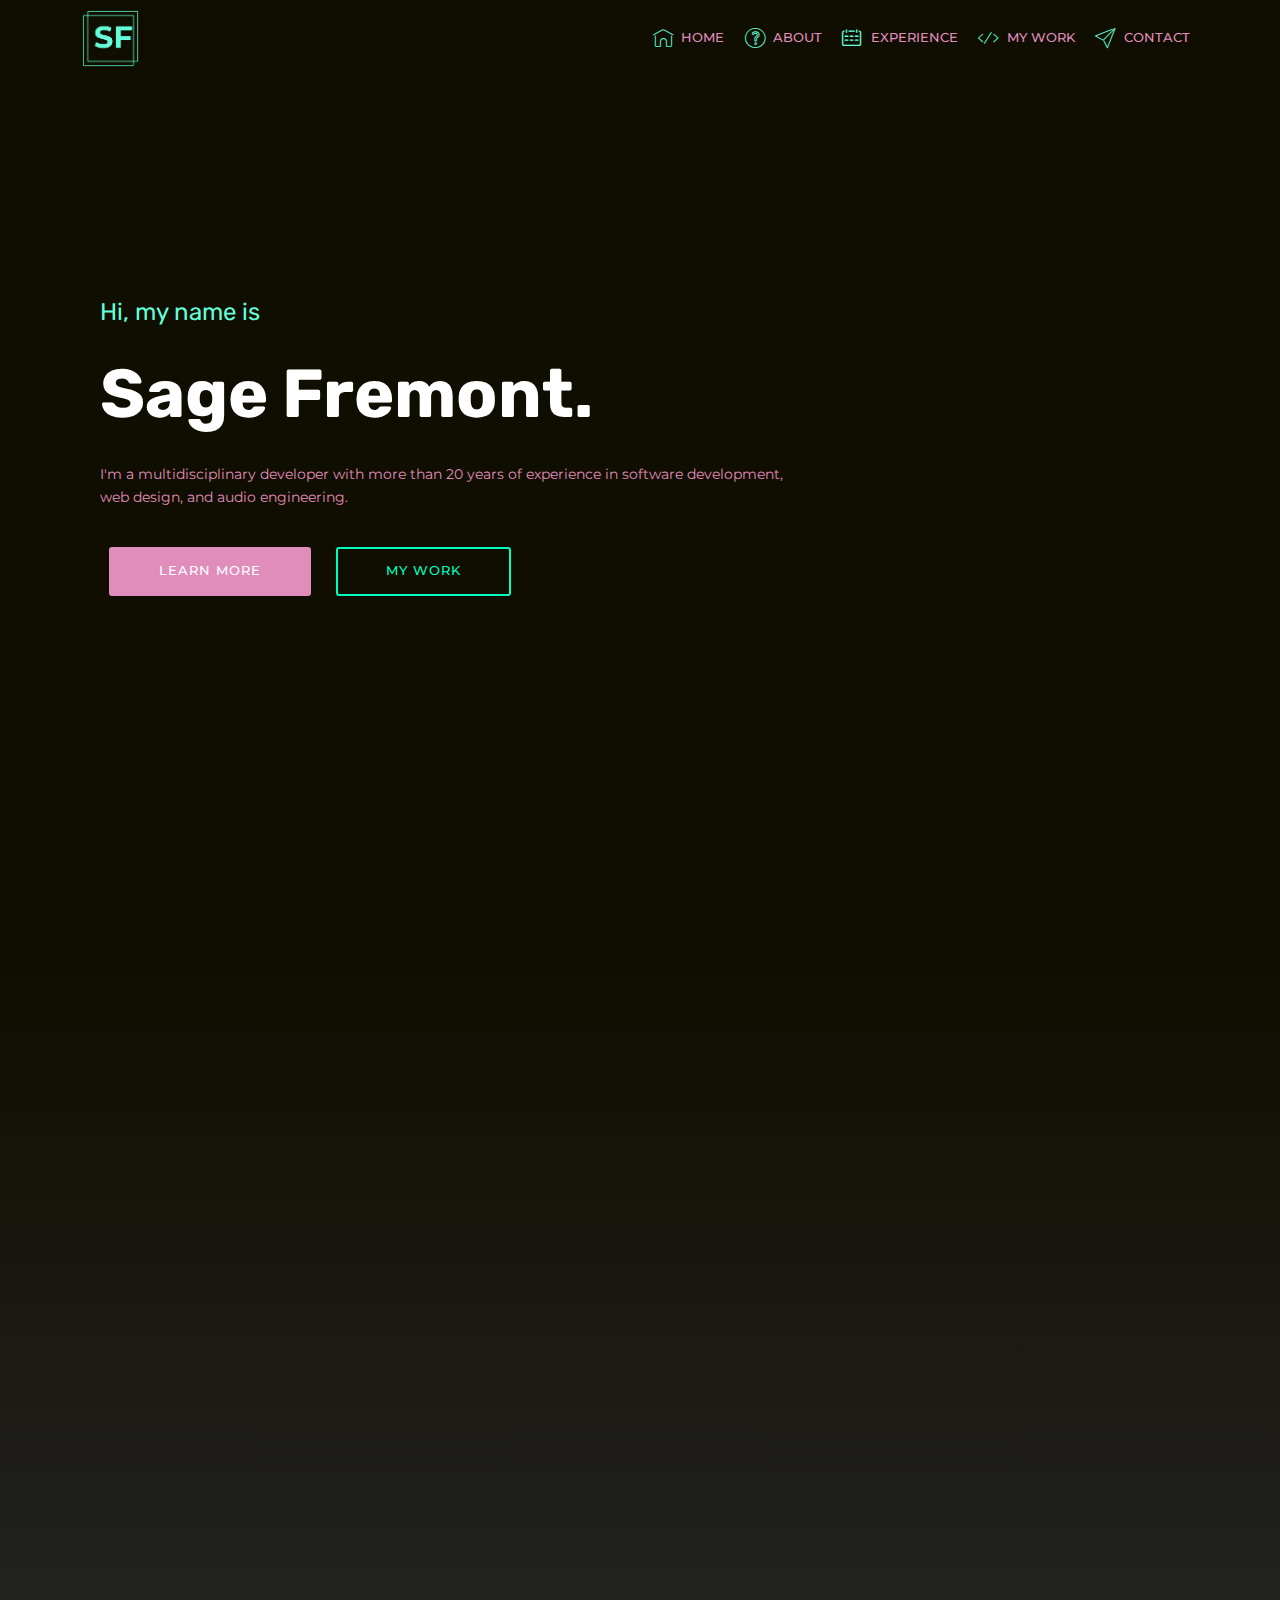
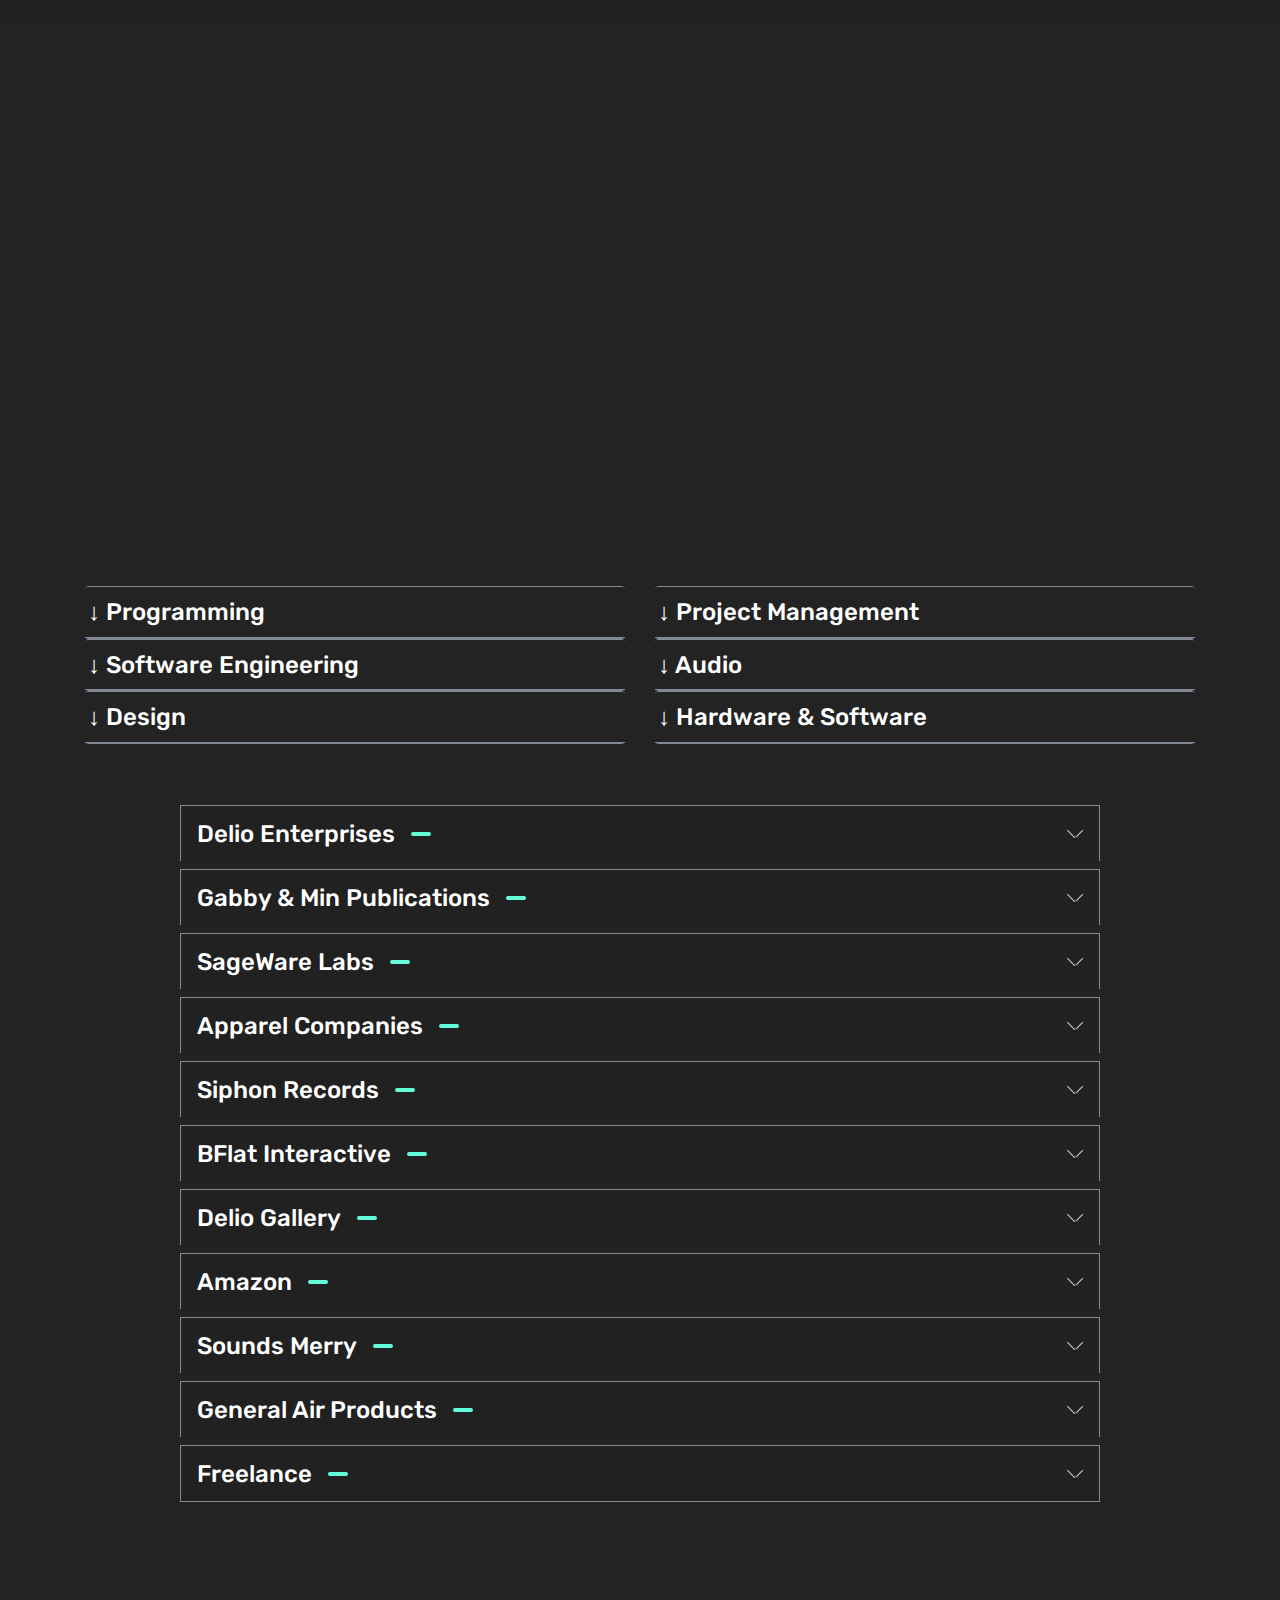
==== commit 756caf8c: "Add files via upload" ====
--- a/index.html
+++ b/index.html
@@ -95,7 +95,7 @@
                 Hi, my name is</span></h1>
             <h3 class="mbr-section-subtitle align-left mbr-light pb-3 mbr-fonts-style display-1"><span style="font-style: normal;"><strong>
                 Sage Fremont.</strong></span></h3>
-            <p class="mbr-text align-left pb-3 mbr-fonts-style display-7">I'm a multidisciplinary developer with more than 20 years of experience in web design, software development, and audio engineering.</p>
+            <p class="mbr-text align-left pb-3 mbr-fonts-style display-7">I'm a multidisciplinary developer with more than 20 years of experience in software development, web design, and audio engineering.</p>
             <div class="mbr-section-btn align-left"><a class="btn btn-md btn-success display-4" href="index.html#anchor-about">LEARN MORE</a>
                 <a class="btn btn-md btn-info-outline display-4" href="index.html#anchor-mywork">MY WORK</a></div>
         </div>
@@ -156,7 +156,7 @@
                             <div class="media-container-row">
                                 <div class="col-md-12">
                                     <div class="wrap-img ">
-                                        <img src="assets/images/profile-photo.jpeg" class="img-responsive clients-img" alt="Sage Fremont 'Self-Portrait' 2023" title="">
+                                        <img src="assets/images/2024-sage-delio-self-portrait-signed.png" class="img-responsive clients-img" alt="Sage Fremont 'Self-Portrait' 2024" title="">
                                     </div>
                                 </div>
                             </div>
@@ -374,15 +374,11 @@
                                     <p class="mbr-fonts-style panel-text display-7">Delio Enterprises is a company that is dedicated to fostering creativity, innovation, and providing opportunities for new talents to shine. The company was founded by Sage Delio (née Fremont), a computer scientist and entrepreneur, with a passion for the entertainment, creative, and technological industries. Sage's dedication for these industries led her to create Delio Enterprises, a company that would bring together a diverse range of ventures under one roof.<br><br>Siphon Records, Delio Enterprises' record label, is focused on releasing experimental, classical, and cinematic works. Gabby &amp; Min Publications, Delio Enterprises' book publisher and literary magazine, is focused on showcasing both up-and-coming and veteran authors and poets. BFlat Interactive, Delio Enterprises' independent game studio, is creating engaging gaming experiences for their players. Delio Gallery, Delio Enterprises' online art gallery, is bringing a curated selection of contemporary art to a global audience.<br><br>Delio Enterprises is a company that is poised to make a big impact in the entertainment, arts, and publishing worlds. With a strong team in place and a clear vision for the future, Delio Enterprises is set to become one of the most exciting and innovative companies in the industry.&nbsp;</p>
                                 </div>
                             </div>
-                        </div> <!--------END Card Two, Gabby & Min Publications --------->
-                        
-                        
-                        
-                        
-                        
-                        
-                        
-                        <!-------- Card Two, Gabby & Min Publications --------->
+                        </div> <!--------END Card One, Delio Enterprises --------->
+                        
+                        
+                        
+                          <!-------- Card Two, Gabby & Min Publications --------->
                         <div class="card">
                             <div class="card-header" role="tab" id="headingTwo">
 
@@ -396,7 +392,7 @@
                             </div>
                             <div id="collapse2_7" class="panel-collapse noScroll collapse" role="tabpanel" aria-labelledby="headingTwo" data-parent="#bootstrap-accordion_7">
                                 <div class="panel-body p-4">
-                                    <p class="mbr-fonts-style panel-text display-7">Editor, Poet, &amp; Founder<br><a href="https://gabbyandmin.com" class="text-info" target="_blank">Gabby&nbsp;&amp; Min Publications</a><br><em>October 2022 - Present</em><br></p>
+                                    <p class="mbr-fonts-style panel-text display-7">Editor-In-Chief, Poet, &amp; Founder<br><a href="https://gabbyandmin.com" class="text-info" target="_blank">Gabby &amp; Min Publications</a><br><em>October 2022 - Present</em><br></p>
                                     <div class="align-center">
                                         <img src="assets/images/bookcase-with-logo.jpg" title="" alt="">
                                     </div>
@@ -409,25 +405,70 @@
                             </div>
                         </div> <!--------END Card Two, Gabby & Min Publications --------->
                         
-                        
-                        
-                        
-                        
-                        
-                        
-                        <!-------- Card Three, Siphon Records --------->
+
+                        
+                       <!-------- Card Three, Sageware Labs --------->
                         <div class="card">
                             <div class="card-header" role="tab" id="headingThree">
 
                                 <a role="button" class="collapsed panel-title" data-toggle="collapse" data-core="" href="#collapse3_7" aria-expanded="false" aria-controls="collapse3">
                                     <div class="wrap">
+                                        <h4 class="mbr-fonts-style header-text display-5">SageWare Labs</h4>
+                                        <p class="mbr-fonts-style sq-text mbr-text display-7"></p>
+                                    </div>
+                                    <span class="sign mbr-iconfont mbri-arrow-down inactive"></span>
+                                </a>
+                            </div>
+                            <div id="collapse3_7" class="panel-collapse noScroll collapse" role="tabpanel" aria-labelledby="headingThree" data-parent="#bootstrap-accordion_7">
+                                <div class="panel-body p-4">
+                                    <p class="mbr-fonts-style panel-text display-7"><strong>Computer Scientist</strong><br><a href="https://sagewarelabs.com" class="text-info" target="_blank">SageWare Labs</a><br><em>November 2023 - Present</em><br></p>
+                                    <div class="align-center">
+                                        <img src="assets/images/sageware-labs-promo-1.png" title="" alt="">
+                                    </div>
+                                    <p class="mbr-fonts-style panel-text display-7">SageWare Labs is a cutting-edge research hub specializing in Computer Science, Machine Learning, Cybersecurity, Data Analytics, &amp; Information Technology. At SageWare Labs, we merge theory with practice, pushing boundaries to shape the next generation of digital solutions and ensure a safer, smarter digital landscape. #SageWareLabs</p>
+                                </div>
+                            </div>
+                        </div> <!--------END Card Three, Sageware Labs --------->                        
+                        
+                        
+                        <!-------- Card Four, Apparel Companies --------->
+                        <div class="card">
+                            <div class="card-header" role="tab" id="headingFour">
+
+                                <a role="button" class="collapsed panel-title" data-toggle="collapse" data-core="" href="#collapse4_7" aria-expanded="false" aria-controls="collapse4">
+                                    <div class="wrap">
+                                        <h4 class="mbr-fonts-style header-text display-5">Apparel Companies</h4>
+                                        <p class="mbr-fonts-style sq-text mbr-text display-7"></p>
+                                    </div>
+                                    <span class="sign mbr-iconfont mbri-arrow-down inactive"></span>
+                                </a>
+                            </div>
+                            <div id="collapse4_7" class="panel-collapse noScroll collapse" role="tabpanel" aria-labelledby="headingThree" data-parent="#bootstrap-accordion_7">
+                                <div class="panel-body p-4">
+                                    <p class="mbr-fonts-style panel-text display-7"><strong>Fashion Designer</strong><br><a href="https://octobersage.com" class="text-info" target="_blank">October Sage</a> <em>(October 2002 - Present)</em><br><a href="https://plasticpoppy.com" class="text-primary" target="_blank">Plastic Poppy</a>&nbsp;<em>(February 2023 - Present)</em><br><a href="https://rivethaus.com" class="text-danger" target="_blank">RivetHAUS</a>&nbsp;<em>(February&nbsp;2023 - Present)<br></em><br></p>
+                                    <div class="align-center">
+                                        <img src="assets/images/apparel-companies-models.png" title="" alt="">
+                                    </div>
+                                    <p class="mbr-fonts-style panel-text display-7"><a href="https://octobersage.com" class="text-info" target="_blank">October Sage</a>, once considered a trailblazer in the online fashion industry, was founded by Sage Delio (née Fremont) on her 17th birthday, October 30th, 2002. With a focus on cutting-edge apparel and accessories, October Sage has been a dynamic and evolving company for over two decades. In 2023, the brand underwent a revitalization, offering more earthly designs.<br><br><a href="https://plasticpoppy.com" class="text-primary" target="_blank">Plastic Poppy</a> is where bubblegum dreams meet nostalgic fashions from the early 2000s. Plastic Poppy weaves tales of yesteryears and tomorrow's visions. . .<br><br>Nestled in the heart of the shadows, <a href="https://rivethaus.com" class="text-danger" target="_blank">RivetHAUS</a> offers apparel for those who embrace the darker side of style. RivetHAUS is catering its fashion designs to popular subcultures and internet aesthetics.<br></p>
+                                </div>
+                            </div>
+                        </div> <!--------END Card Four, Apparel Companies --------->
+                        
+                        
+                        
+                        <!-------- Card Five, Siphon Records --------->
+                        <div class="card">
+                            <div class="card-header" role="tab" id="headingFive">
+
+                                <a role="button" class="collapsed panel-title" data-toggle="collapse" data-core="" href="#collapse5_7" aria-expanded="false" aria-controls="collapse5">
+                                    <div class="wrap">
                                         <h4 class="mbr-fonts-style header-text display-5">Siphon Records</h4>
                                         <p class="mbr-fonts-style sq-text mbr-text display-7"></p>
                                     </div>
                                     <span class="sign mbr-iconfont mbri-arrow-down inactive"></span>
                                 </a>
                             </div>
-                            <div id="collapse3_7" class="panel-collapse noScroll collapse" role="tabpanel" aria-labelledby="headingThree" data-parent="#bootstrap-accordion_7">
+                            <div id="collapse5_7" class="panel-collapse noScroll collapse" role="tabpanel" aria-labelledby="headingThree" data-parent="#bootstrap-accordion_7">
                                 <div class="panel-body p-4">
                                     <p class="mbr-fonts-style panel-text display-7"><strong>Composer and Founder</strong><br><a href="https://siphonrecords.com" class="text-info" target="_blank">Siphon Records</a><br><em>November 2020 - Present</em><br></p>
                                     <div class="align-center">
@@ -436,14 +477,14 @@
                                     <p class="mbr-fonts-style panel-text display-7">Siphon Records is an independent record label based in the United States, founded in 2021 by entrepreneur Sage Delio (née Fremont). With a focus on experimental, classical, and cinematic works, Siphon Records is home to a diverse roster of musical projects; including, Daniel Manoiu, Sage Delio, Merry Onette, April Omen, Gibson Heights, and Summi Mors.<br><br>The label's focus on experimentation and pushing boundaries has made it a destination for fans of innovative music, as well as a valuable platform for emerging artists looking to showcase their unique sounds. Siphon Records encourages demo submissions through its online Demo Submission Form, available at <a href="https://www.siphonrecords.com/demo-submissions" class="text-primary" target="_blank">https://www.siphonrecords.com/demo-submissions</a>. With a focus on experimentation and pushing the boundaries of what is possible in music, Siphon Records has become a player in the independent music scene.</p>
                                 </div>
                             </div>
-                        </div> <!--------END Card Three, Siphon Records--------->
-                        
-                        
-                        <!-------- START Card Four, BFLAT Interactive--------->
-                        <div class="card">
-                            <div class="card-header" role="tab" id="headingFour">
-
-                                <a role="button" class="collapsed panel-title" data-toggle="collapse" data-core="" href="#collapse4_7" aria-expanded="false" aria-controls="collapse4">
+                        </div> <!--------END Card Five, Siphon Records--------->
+                        
+                        
+                        <!-------- START Card Six, BFLAT Interactive--------->
+                        <div class="card">
+                            <div class="card-header" role="tab" id="headingSix">
+
+                                <a role="button" class="collapsed panel-title" data-toggle="collapse" data-core="" href="#collapse6_7" aria-expanded="false" aria-controls="collapse6">
                                     <div class="wrap">
                                         <h4 class="mbr-fonts-style header-text display-5">BFlat Interactive</h4>
                                         <p class="mbr-fonts-style sq-text mbr-text display-7"></p>
@@ -451,7 +492,7 @@
                                     <span class="sign mbr-iconfont mbri-arrow-down inactive"></span>
                                 </a>
                             </div>
-                            <div id="collapse4_7" class="panel-collapse noScroll collapse" role="tabpanel" aria-labelledby="headingFour" data-parent="#bootstrap-accordion_7">
+                            <div id="collapse6_7" class="panel-collapse noScroll collapse" role="tabpanel" aria-labelledby="headingFour" data-parent="#bootstrap-accordion_7">
                                 <div class="panel-body p-4">
                                     <p class="mbr-fonts-style panel-text display-7"><strong>
                                         Co-Founder and Developer</strong><br><a href="https://www.bflatinteractive.com/" class="text-info" target="_blank">BFlat Interactive</a><br><em>May 2019 - Present</em><br></p>
@@ -463,16 +504,16 @@
 <br>BFlat Interactive has established a reputation for creating high-quality, innovative games across a variety of genres. With a passionate team of developers and a commitment to creating engaging and immersive experiences, BFlat Interactive is a studio to keep an eye on in the world of independent game development.<br></p>
                                 </div>
                             </div>
-                        </div><!--------END Card Four, BFLAT Interactive--------->
-
-                        
-                        
-                        
-                        
-                        <!--------START Card Five, Delio Gallery--------->
-                        <div class="card">
-                            <div class="card-header" role="tab" id="headingFive">
-                                <a role="button" class="collapsed panel-title" data-toggle="collapse" data-core="" href="#collapse5_7" aria-expanded="false" aria-controls="collapse5">
+                        </div><!--------END Card Six, BFLAT Interactive--------->
+
+                        
+                        
+                        
+                        
+                        <!--------START Card Seven, Delio Gallery--------->
+                        <div class="card">
+                            <div class="card-header" role="tab" id="headingSeven">
+                                <a role="button" class="collapsed panel-title" data-toggle="collapse" data-core="" href="#collapse7_7" aria-expanded="false" aria-controls="collapse7">
                                     <div class="wrap">
                                         <h4 class="mbr-fonts-style header-text display-5">Delio Gallery</h4>
                                         <p class="mbr-fonts-style sq-text mbr-text display-7"></p>
@@ -480,7 +521,7 @@
                                     <span class="sign mbr-iconfont mbri-arrow-down inactive"></span>
                                 </a>
                             </div>
-                            <div id="collapse5_7" class="panel-collapse noScroll collapse" role="tabpanel" aria-labelledby="headingFive" data-parent="#bootstrap-accordion_7">
+                            <div id="collapse7_7" class="panel-collapse noScroll collapse" role="tabpanel" aria-labelledby="headingFive" data-parent="#bootstrap-accordion_7">
                                 <div class="panel-body p-4">
                                     <p class="mbr-fonts-style panel-text display-7"><strong>Founder and Fine Artist</strong><br><a href="https://www.linkedin.com/company/delio-gallery/" class="text-info" target="_blank">Delio Gallery</a><br><em>June 2020 - Present</em><br></p>
                                     <div class="align-center">
@@ -493,16 +534,16 @@
 <br><br>As an artist, I mix traditional painting with new media technologies to create surreal contemporary works.<br>You can view my art at <a href="https://www.sagedelio.com/" class="text-primary" target="_blank">sagedelio.com</a>.</p>
                                 </div>
                             </div>
-                        </div> <!--------END Card Five, Delio Gallery--------->
-
-                        
-                        
-                        
-                        
-                         <!--------START Card Six, Amazon--------->
-                        <div class="card">
-                            <div class="card-header" role="tab" id="headingSix">
-                                <a role="button" class="collapsed panel-title" data-toggle="collapse" data-core="" href="#collapse6_7" aria-expanded="false" aria-controls="collapse6">
+                        </div> <!--------END Card Seven, Delio Gallery--------->
+
+                        
+                        
+                        
+                        
+                         <!--------START Card Eight, Amazon--------->
+                        <div class="card">
+                            <div class="card-header" role="tab" id="headingEight">
+                                <a role="button" class="collapsed panel-title" data-toggle="collapse" data-core="" href="#collapse8_7" aria-expanded="false" aria-controls="collapse8">
                                     <div class="wrap">
                                         <h4 class="mbr-fonts-style header-text display-5">Amazon</h4>
                                         <p class="mbr-fonts-style sq-text mbr-text display-7"></p>
@@ -510,7 +551,7 @@
                                     <span class="sign mbr-iconfont mbri-arrow-down inactive"></span>
                                 </a>
                             </div>
-                            <div id="collapse6_7" class="panel-collapse noScroll collapse" role="tabpanel" aria-labelledby="headingSix" data-parent="#bootstrap-accordion_7">
+                            <div id="collapse8_7" class="panel-collapse noScroll collapse" role="tabpanel" aria-labelledby="headingSix" data-parent="#bootstrap-accordion_7">
                                 <div class="panel-body p-4">
                                     <p class="mbr-fonts-style panel-text display-7"><strong>Independent Contractor</strong><br><a href="https://www.mturk.com/" class="text-info text-primary" target="_blank">Amazon MTURK</a><br><em>September 2019 - Present</em><br></p>
                                     <div class="align-center">
@@ -520,31 +561,31 @@
                                         I perform a variety of cloud-based tasks using <a href="https://docs.aws.amazon.com/sagemaker/latest/dg/whatis.html" class="text-primary" target="_blank">Amazon SageMaker</a>&nbsp;<span class="spoiler2">[the irony is not lost]</span>; such as, data mining, semantic segmentation masking for deep learning, and data analysis. </p>
                                 </div>
                             </div>
-                        </div> <!--------END Card Six, Amazon--------->
-                        
-                        
-                        
-                        
-                        
-                        
-                        
-                        
-                        
-                        
-                    <!--------START Card Seven, SOM Records--------->
-                        <div class="card">
-                            <div class="card-header" role="tab" id="headingFive">
-                                <a role="button" class="collapsed panel-title" data-toggle="collapse" data-core="" href="#collapse7_7" aria-expanded="false" aria-controls="collapse7">
-                                    <div class="wrap">
-                                        <h4 class="mbr-fonts-style header-text display-5">SOM Records</h4>
-                                        <p class="mbr-fonts-style sq-text mbr-text display-7"></p>
-                                    </div>
-                                    <span class="sign mbr-iconfont mbri-arrow-down inactive"></span>
-                                </a>
-                            </div>
-                            <div id="collapse7_7" class="panel-collapse noScroll collapse" role="tabpanel" aria-labelledby="headingSeven" data-parent="#bootstrap-accordion_7">
-                                <div class="panel-body p-4">
-                                    <p class="mbr-fonts-style panel-text display-7"><strong>Audio Engineer and Artist</strong><br><a href="https://www.linkedin.com/company/soundsmerry" class="text-info" target="_blank">SOM Records</a><br><em>May 2011 - 2020</em><br></p>
+                        </div> <!--------END Card Eight, Amazon--------->
+                        
+                        
+                        
+                        
+                        
+                        
+                        
+                        
+                        
+                        
+                    <!--------START Card Nine, SOM Records--------->
+                        <div class="card">
+                            <div class="card-header" role="tab" id="headingNine">
+                                <a role="button" class="collapsed panel-title" data-toggle="collapse" data-core="" href="#collapse9_7" aria-expanded="false" aria-controls="collapse9">
+                                    <div class="wrap">
+                                        <h4 class="mbr-fonts-style header-text display-5">Sounds Merry</h4>
+                                        <p class="mbr-fonts-style sq-text mbr-text display-7"></p>
+                                    </div>
+                                    <span class="sign mbr-iconfont mbri-arrow-down inactive"></span>
+                                </a>
+                            </div>
+                            <div id="collapse9_7" class="panel-collapse noScroll collapse" role="tabpanel" aria-labelledby="headingSeven" data-parent="#bootstrap-accordion_7">
+                                <div class="panel-body p-4">
+                                    <p class="mbr-fonts-style panel-text display-7"><strong>Audio Engineer and Artist</strong><br><a href="https://www.linkedin.com/company/soundsmerry" class="text-info" target="_blank">Sounds Merry</a><br><em>May 2011 - 2020</em><br></p>
                                     <div class="align-center">
                                         <img src="assets/images/my-violin-small.jpg" title="" alt="">
                                     </div>
@@ -552,16 +593,16 @@
                                         Preferred tools used are Presonus Studio One 4 Professional, Native Instruments Kontakt, and live recorded instrumentals. I have created a variety of musical toys for browser and mobile using JavaScript, Web Audio API, and Nexus UI library. I play a variety of instruments including a 5-string violin (pictured above), guzheng, and guitar.</p>
                                 </div>
                             </div>
-                        </div><!--------END Card Seven, SOM Records--------->
-
-                        
-                        
-                        
-                        
-                        <!--------START Card Eight, General Air Products--------->
-                        <div class="card">
-                            <div class="card-header" role="tab" id="headingEight">
-                                <a role="button" class="collapsed panel-title" data-toggle="collapse" data-core="" href="#collapse8_7" aria-expanded="false" aria-controls="collapse8">
+                        </div><!--------END Card Nine, SOM Records--------->
+
+                        
+                        
+                        
+                        
+                        <!--------START Card Ten, General Air Products--------->
+                        <div class="card">
+                            <div class="card-header" role="tab" id="headingTen">
+                                <a role="button" class="collapsed panel-title" data-toggle="collapse" data-core="" href="#collapse10_7" aria-expanded="false" aria-controls="collapse10">
                                     <div class="wrap">
                                         <h4 class="mbr-fonts-style header-text display-5">General Air Products</h4>
                                         <p class="mbr-fonts-style sq-text mbr-text display-7"></p>
@@ -569,7 +610,7 @@
                                     <span class="sign mbr-iconfont mbri-arrow-down inactive"></span>
                                 </a>
                             </div>
-                            <div id="collapse8_7" class="panel-collapse noScroll collapse" role="tabpanel" aria-labelledby="headingEight" data-parent="#bootstrap-accordion_7">
+                            <div id="collapse10_7" class="panel-collapse noScroll collapse" role="tabpanel" aria-labelledby="headingEight" data-parent="#bootstrap-accordion_7">
                                 <div class="panel-body p-4">
                                     <p class="mbr-fonts-style panel-text display-7"><strong>Executive Assistant to CFO</strong><br><em>2007 – May 2011</em><br><strong>Web Design &amp; Accounting Assistant</strong><br><em>2002 – 2007</em><br><a href="https://www.generalairproducts.com/" class="text-info" target="_blank">General Air Products</a><br></p>
                                     <div class="align-center">
@@ -579,15 +620,15 @@
                                         Basic IT Technical Support; maintained software &amp; os, provided diagnostic &amp; security support.  Assisted in maintaining the company website [<a href="https://web.archive.org/web/20070103214050/https://www.generalairproducts.com/" class="text-primary" target="_blank">view archived site</a>]. Graphic design as needed. Maintained records, payments, and transactions.</p>
                                 </div>
                             </div>
-                        </div> <!--------END Card Eight, General Air Products--------->
+                        </div> <!--------END Card Ten, General Air Products--------->
                         
                         
                         
                         
                         <!--------START Card Nine, Freelance--------->
                         <div class="card">
-                            <div class="card-header" role="tab" id="headingNine">
-                                <a role="button" class="collapsed panel-title" data-toggle="collapse" data-core="" href="#collapse9_7" aria-expanded="false" aria-controls="collapse9">
+                            <div class="card-header" role="tab" id="headingEleven">
+                                <a role="button" class="collapsed panel-title" data-toggle="collapse" data-core="" href="#collapse11_7" aria-expanded="false" aria-controls="collapse11">
                                     <div class="wrap">
                                         <h4 class="mbr-fonts-style header-text display-5">Freelance</h4>
                                         <p class="mbr-fonts-style sq-text mbr-text display-7"></p>
@@ -595,7 +636,7 @@
                                     <span class="sign mbr-iconfont mbri-arrow-down inactive"></span>
                                 </a>
                             </div>
-                            <div id="collapse9_7" class="panel-collapse noScroll collapse" role="tabpanel" aria-labelledby="headingNine" data-parent="#bootstrap-accordion_7">
+                            <div id="collapse11_7" class="panel-collapse noScroll collapse" role="tabpanel" aria-labelledby="headingNine" data-parent="#bootstrap-accordion_7">
                                 <div class="panel-body p-4">
                                     <p class="mbr-fonts-style panel-text display-7"><strong>Freelance Developer</strong><br><a href="https://www.sagefremont.com/archives" class="text-info text-primary">Various Brands and Companies</a><br><em>2002 - Present</em><br></p>
                                     <div class="align-center">
@@ -605,7 +646,7 @@
                                         Web development, SEO, graphic design, branding for a variety of clients. I have limited time for freelance work, but if you have a project in mind feel free to <a href="https://www.sagefremont.com/#contact" class="text-primary">contact</a> me.</p>
                                 </div>
                             </div>
-                        </div><!--------END Card Nine, Freelance--------->
+                        </div><!--------END Card Eleven, Freelance--------->
                         
                         
                         
@@ -726,7 +767,7 @@
 
             <div class="col-lg-7 col-md-12 my-auto mbr-form" data-form-type="formoid">
 <!--Formbuilder Form-->
-<form action="https://mobirise.eu/" method="POST" class="mbr-form form-with-styler" data-form-title="Form Name"><input type="hidden" name="email" data-form-email="true" value="Oab0DVPzQUy0ujo9seB0lhmOGkFi25RY8bron/kVO1cP8e4nGSResqubOou7b/rsL2QInv4uj9aYZbnRirjwkoGUum8WIypeASO+oRDe5KKwZSOc8D9sg09oKCZm6Dhw.2vswWK23H7ZQOP66gAwZxgI/VS5lqKVMQE90dEF047L5lD3L0gRTD5q5ng+Rz1H1GOI5D6OF3+cwYr+A1po/kmZuYdBgyDa21/X+XivG/kLqEqcSBMzlkEMWaz8PmM0k">
+<form action="https://mobirise.eu/" method="POST" class="mbr-form form-with-styler" data-form-title="Form Name"><input type="hidden" name="email" data-form-email="true" value="Pwe7mUAbQ5NrmYgmhpUQtKgwsBjW6OXB+tic0xpRVaaDBlnuOm01ncH5zjH8Q7oGhVXaP5pshWxVbMh85KJ13/Km+k9HZ0Wr9DMMIqALpf3UpyReHbD9V3+R0Gk2lkCk.SnSVPnThZ2M29hfR81WpYwDZfljVkxbDEtduJgHmyOo5Ip5drsb1nmNaUmnWieDdxgqNfIyxzUj2UzHiAb0nVGacpYhsbF5w+iR/MM0MK0osoatt8LZ59QZ4LFEGW5wP">
 <div class="form-row">
 <div hidden="hidden" data-form-alert="" class="alert alert-success col-12">Thanks for your inquiry.</div>
 <div hidden="hidden" data-form-alert-danger="" class="alert alert-danger col-12">Oops...! some problem!</div>
--- a/assets/mobirise/css/mbr-additional.css
+++ b/assets/mobirise/css/mbr-additional.css
@@ -1101,7 +1101,7 @@
   text-align: center;
 }
 .cid-s7MYiRhYUn .carousel-item .wrap-img img {
-  max-height: 250px;
+  max-height: 400px;
   width: auto;
   max-width: 100%;
 }
@@ -1668,8 +1668,8 @@
   color: #ffffff;
 }
 .cid-s7O1Tlg5xt {
-  padding-top: 45px;
-  padding-bottom: 45px;
+  padding-top: 60px;
+  padding-bottom: 60px;
   background-color: #100e00;
 }
 .cid-s7O1Tlg5xt .row-links {
@@ -2156,33 +2156,33 @@
 .cid-s7OrvwxOSq .dropdown-item:hover {
   color: #64ffda !important;
 }
-.cid-thqlk4EqhZ {
+.cid-tWm4jM9K85 {
   padding-top: 135px;
   padding-bottom: 15px;
   background-color: #232323;
 }
-.cid-thqlk4EqhZ .container-fluid {
+.cid-tWm4jM9K85 .container-fluid {
   padding: 0 3rem;
 }
-.cid-thqlk4EqhZ .mbr-section-subtitle {
+.cid-tWm4jM9K85 .mbr-section-subtitle {
   color: #767676;
 }
-.cid-thqlk4EqhZ .scroll {
+.cid-tWm4jM9K85 .scroll {
   overflow-x: auto;
   padding: 0;
 }
-.cid-thqlk4EqhZ .table-wrapper {
+.cid-tWm4jM9K85 .table-wrapper {
   margin: 0 auto;
 }
-.cid-thqlk4EqhZ table {
+.cid-tWm4jM9K85 table {
   width: 100% !important;
   margin-top: 6px;
   margin-bottom: 0;
 }
-.cid-thqlk4EqhZ table thead tr {
+.cid-tWm4jM9K85 table thead tr {
   border: none !important;
 }
-.cid-thqlk4EqhZ table th {
+.cid-tWm4jM9K85 table th {
   padding: 1.5rem 1rem;
   transition: all .2s;
   text-align: center;
@@ -2191,65 +2191,65 @@
   color: white;
   vertical-align: middle;
 }
-.cid-thqlk4EqhZ table tr td {
+.cid-tWm4jM9K85 table tr td {
   border-color: #c1c1c1;
 }
-.cid-thqlk4EqhZ table td {
+.cid-tWm4jM9K85 table td {
   padding: 1.2rem 1.6rem;
   vertical-align: middle;
 }
-.cid-thqlk4EqhZ tr:hover {
+.cid-tWm4jM9K85 tr:hover {
   background-color: #100e00 !important;
 }
-.cid-thqlk4EqhZ .dataTables_scrollHead th:after,
-.cid-thqlk4EqhZ .dataTables_scrollHead th:before {
+.cid-tWm4jM9K85 .dataTables_scrollHead th:after,
+.cid-tWm4jM9K85 .dataTables_scrollHead th:before {
   bottom: auto!important;
   top: 50% !important;
   transform: translateY(-60%);
 }
-.cid-thqlk4EqhZ .dataTables_scrollHead th:before {
+.cid-tWm4jM9K85 .dataTables_scrollHead th:before {
   right: 15px !important;
 }
-.cid-thqlk4EqhZ .dataTables_scrollHead th:after {
+.cid-tWm4jM9K85 .dataTables_scrollHead th:after {
   right: 5px !important;
 }
-.cid-thqlk4EqhZ .dataTables_scrollHeadInner {
+.cid-tWm4jM9K85 .dataTables_scrollHeadInner {
   margin-left: auto;
   margin-right: auto;
 }
-.cid-thqlk4EqhZ .dataTables_scrollHeadInner .table {
+.cid-tWm4jM9K85 .dataTables_scrollHeadInner .table {
   width: 100% !important;
 }
 @media (max-width: 767px) {
-  .cid-thqlk4EqhZ table th,
-  .cid-thqlk4EqhZ table td {
+  .cid-tWm4jM9K85 table th,
+  .cid-tWm4jM9K85 table td {
     padding: .75rem;
   }
-  .cid-thqlk4EqhZ .hideonmobile1 {
+  .cid-tWm4jM9K85 .hideonmobile1 {
     display: none;
   }
 }
-.cid-thqlk4EqhZ .body-item {
+.cid-tWm4jM9K85 .body-item {
   text-align: center;
   color: #64ffda;
 }
-.cid-thqlk4EqhZ .mbr-text {
+.cid-tWm4jM9K85 .mbr-text {
   color: #767676;
 }
-.cid-thqlk4EqhZ .head-item {
+.cid-tWm4jM9K85 .head-item {
   color: #232323;
 }
-.cid-thqlk4EqhZ .mbr-section-title,
-.cid-thqlk4EqhZ .head-item {
+.cid-tWm4jM9K85 .mbr-section-title,
+.cid-tWm4jM9K85 .head-item {
   color: #64ffda;
 }
-.cid-thqlk4EqhZ .mbr-section-subtitle,
-.cid-thqlk4EqhZ .body-item {
+.cid-tWm4jM9K85 .mbr-section-subtitle,
+.cid-tWm4jM9K85 .body-item {
   color: #ffffff;
 }
 .cid-s7OrvAt1vb {
-  padding-top: 45px;
-  padding-bottom: 45px;
+  padding-top: 60px;
+  padding-bottom: 60px;
   background-color: #100e00;
 }
 .cid-s7OrvAt1vb .row-links {
--- a/assets/mobirise/css/mbr-additional.css
+++ b/assets/mobirise/css/mbr-additional.css
@@ -1101,7 +1101,7 @@
   text-align: center;
 }
 .cid-s7MYiRhYUn .carousel-item .wrap-img img {
-  max-height: 250px;
+  max-height: 400px;
   width: auto;
   max-width: 100%;
 }
@@ -1668,8 +1668,8 @@
   color: #ffffff;
 }
 .cid-s7O1Tlg5xt {
-  padding-top: 45px;
-  padding-bottom: 45px;
+  padding-top: 60px;
+  padding-bottom: 60px;
   background-color: #100e00;
 }
 .cid-s7O1Tlg5xt .row-links {
@@ -2156,33 +2156,33 @@
 .cid-s7OrvwxOSq .dropdown-item:hover {
   color: #64ffda !important;
 }
-.cid-thqlk4EqhZ {
+.cid-tWm4jM9K85 {
   padding-top: 135px;
   padding-bottom: 15px;
   background-color: #232323;
 }
-.cid-thqlk4EqhZ .container-fluid {
+.cid-tWm4jM9K85 .container-fluid {
   padding: 0 3rem;
 }
-.cid-thqlk4EqhZ .mbr-section-subtitle {
+.cid-tWm4jM9K85 .mbr-section-subtitle {
   color: #767676;
 }
-.cid-thqlk4EqhZ .scroll {
+.cid-tWm4jM9K85 .scroll {
   overflow-x: auto;
   padding: 0;
 }
-.cid-thqlk4EqhZ .table-wrapper {
+.cid-tWm4jM9K85 .table-wrapper {
   margin: 0 auto;
 }
-.cid-thqlk4EqhZ table {
+.cid-tWm4jM9K85 table {
   width: 100% !important;
   margin-top: 6px;
   margin-bottom: 0;
 }
-.cid-thqlk4EqhZ table thead tr {
+.cid-tWm4jM9K85 table thead tr {
   border: none !important;
 }
-.cid-thqlk4EqhZ table th {
+.cid-tWm4jM9K85 table th {
   padding: 1.5rem 1rem;
   transition: all .2s;
   text-align: center;
@@ -2191,65 +2191,65 @@
   color: white;
   vertical-align: middle;
 }
-.cid-thqlk4EqhZ table tr td {
+.cid-tWm4jM9K85 table tr td {
   border-color: #c1c1c1;
 }
-.cid-thqlk4EqhZ table td {
+.cid-tWm4jM9K85 table td {
   padding: 1.2rem 1.6rem;
   vertical-align: middle;
 }
-.cid-thqlk4EqhZ tr:hover {
+.cid-tWm4jM9K85 tr:hover {
   background-color: #100e00 !important;
 }
-.cid-thqlk4EqhZ .dataTables_scrollHead th:after,
-.cid-thqlk4EqhZ .dataTables_scrollHead th:before {
+.cid-tWm4jM9K85 .dataTables_scrollHead th:after,
+.cid-tWm4jM9K85 .dataTables_scrollHead th:before {
   bottom: auto!important;
   top: 50% !important;
   transform: translateY(-60%);
 }
-.cid-thqlk4EqhZ .dataTables_scrollHead th:before {
+.cid-tWm4jM9K85 .dataTables_scrollHead th:before {
   right: 15px !important;
 }
-.cid-thqlk4EqhZ .dataTables_scrollHead th:after {
+.cid-tWm4jM9K85 .dataTables_scrollHead th:after {
   right: 5px !important;
 }
-.cid-thqlk4EqhZ .dataTables_scrollHeadInner {
+.cid-tWm4jM9K85 .dataTables_scrollHeadInner {
   margin-left: auto;
   margin-right: auto;
 }
-.cid-thqlk4EqhZ .dataTables_scrollHeadInner .table {
+.cid-tWm4jM9K85 .dataTables_scrollHeadInner .table {
   width: 100% !important;
 }
 @media (max-width: 767px) {
-  .cid-thqlk4EqhZ table th,
-  .cid-thqlk4EqhZ table td {
+  .cid-tWm4jM9K85 table th,
+  .cid-tWm4jM9K85 table td {
     padding: .75rem;
   }
-  .cid-thqlk4EqhZ .hideonmobile1 {
+  .cid-tWm4jM9K85 .hideonmobile1 {
     display: none;
   }
 }
-.cid-thqlk4EqhZ .body-item {
+.cid-tWm4jM9K85 .body-item {
   text-align: center;
   color: #64ffda;
 }
-.cid-thqlk4EqhZ .mbr-text {
+.cid-tWm4jM9K85 .mbr-text {
   color: #767676;
 }
-.cid-thqlk4EqhZ .head-item {
+.cid-tWm4jM9K85 .head-item {
   color: #232323;
 }
-.cid-thqlk4EqhZ .mbr-section-title,
-.cid-thqlk4EqhZ .head-item {
+.cid-tWm4jM9K85 .mbr-section-title,
+.cid-tWm4jM9K85 .head-item {
   color: #64ffda;
 }
-.cid-thqlk4EqhZ .mbr-section-subtitle,
-.cid-thqlk4EqhZ .body-item {
+.cid-tWm4jM9K85 .mbr-section-subtitle,
+.cid-tWm4jM9K85 .body-item {
   color: #ffffff;
 }
 .cid-s7OrvAt1vb {
-  padding-top: 45px;
-  padding-bottom: 45px;
+  padding-top: 60px;
+  padding-bottom: 60px;
   background-color: #100e00;
 }
 .cid-s7OrvAt1vb .row-links {
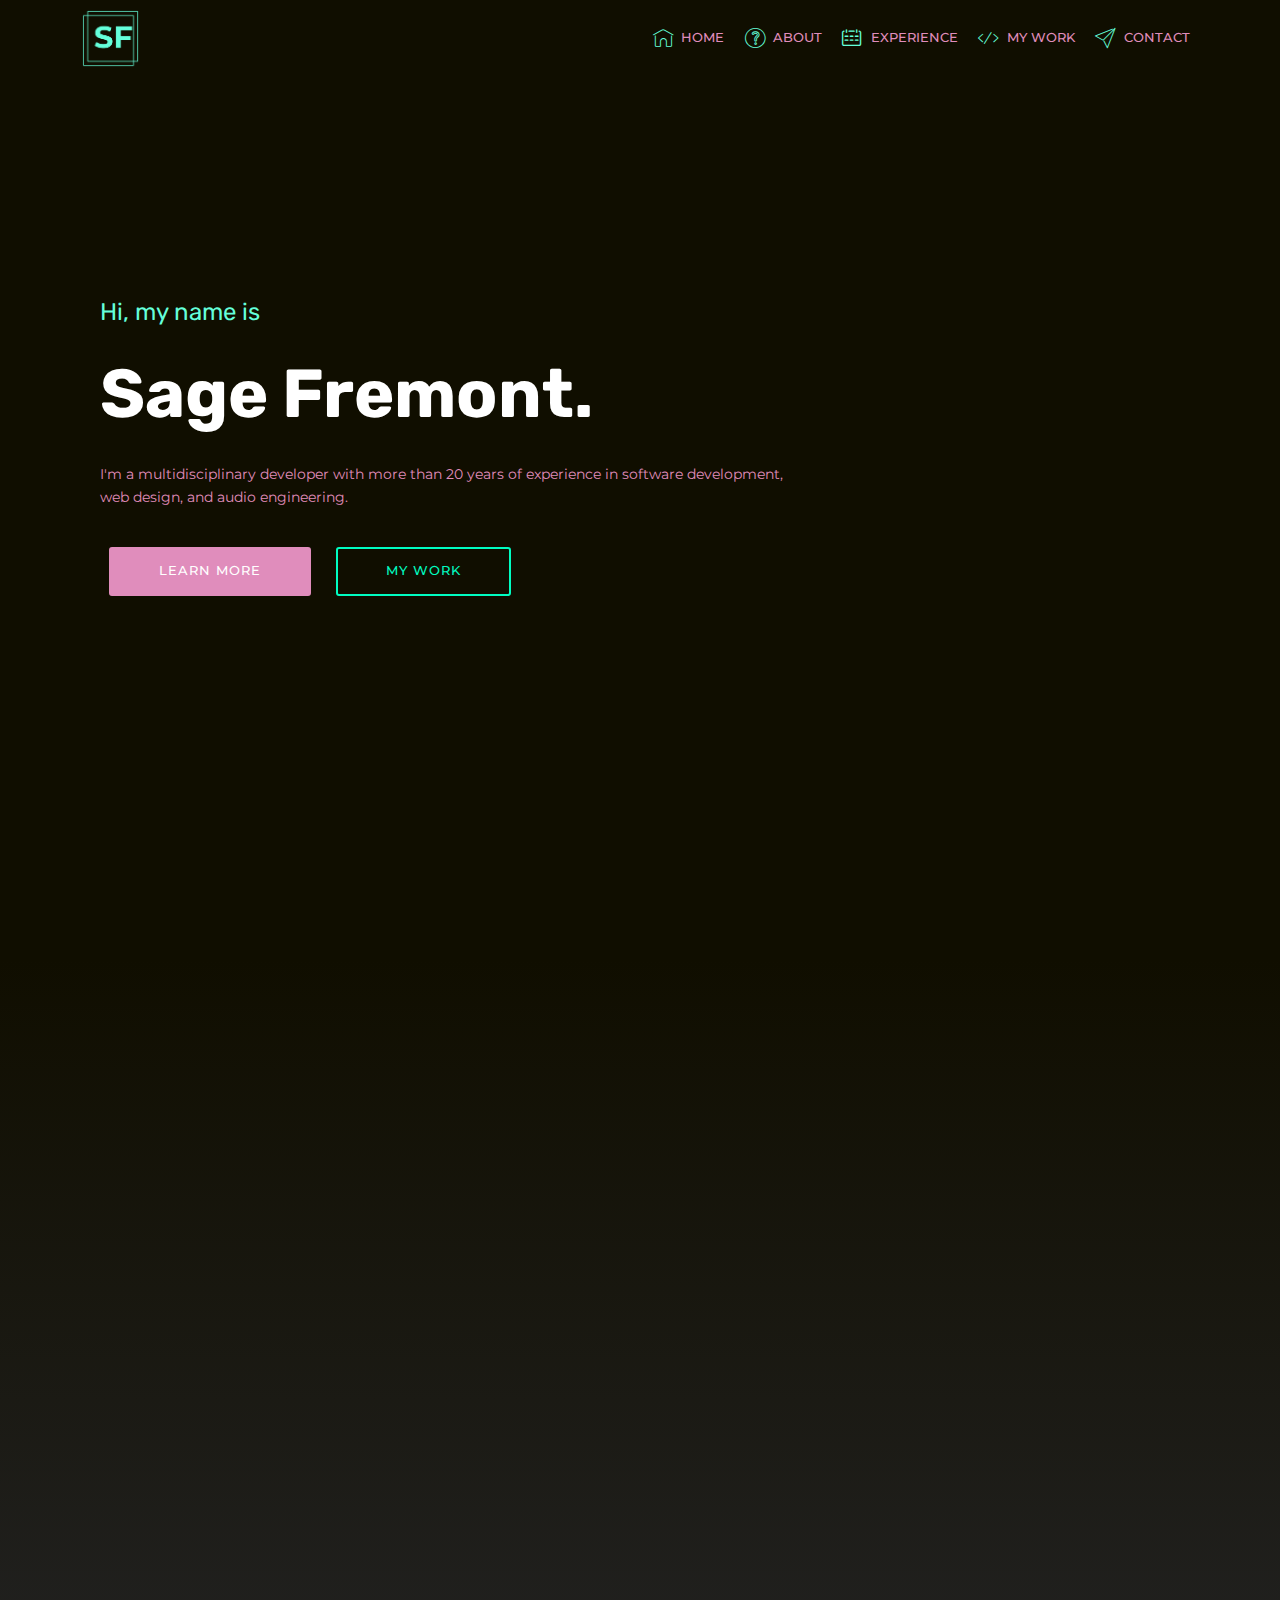
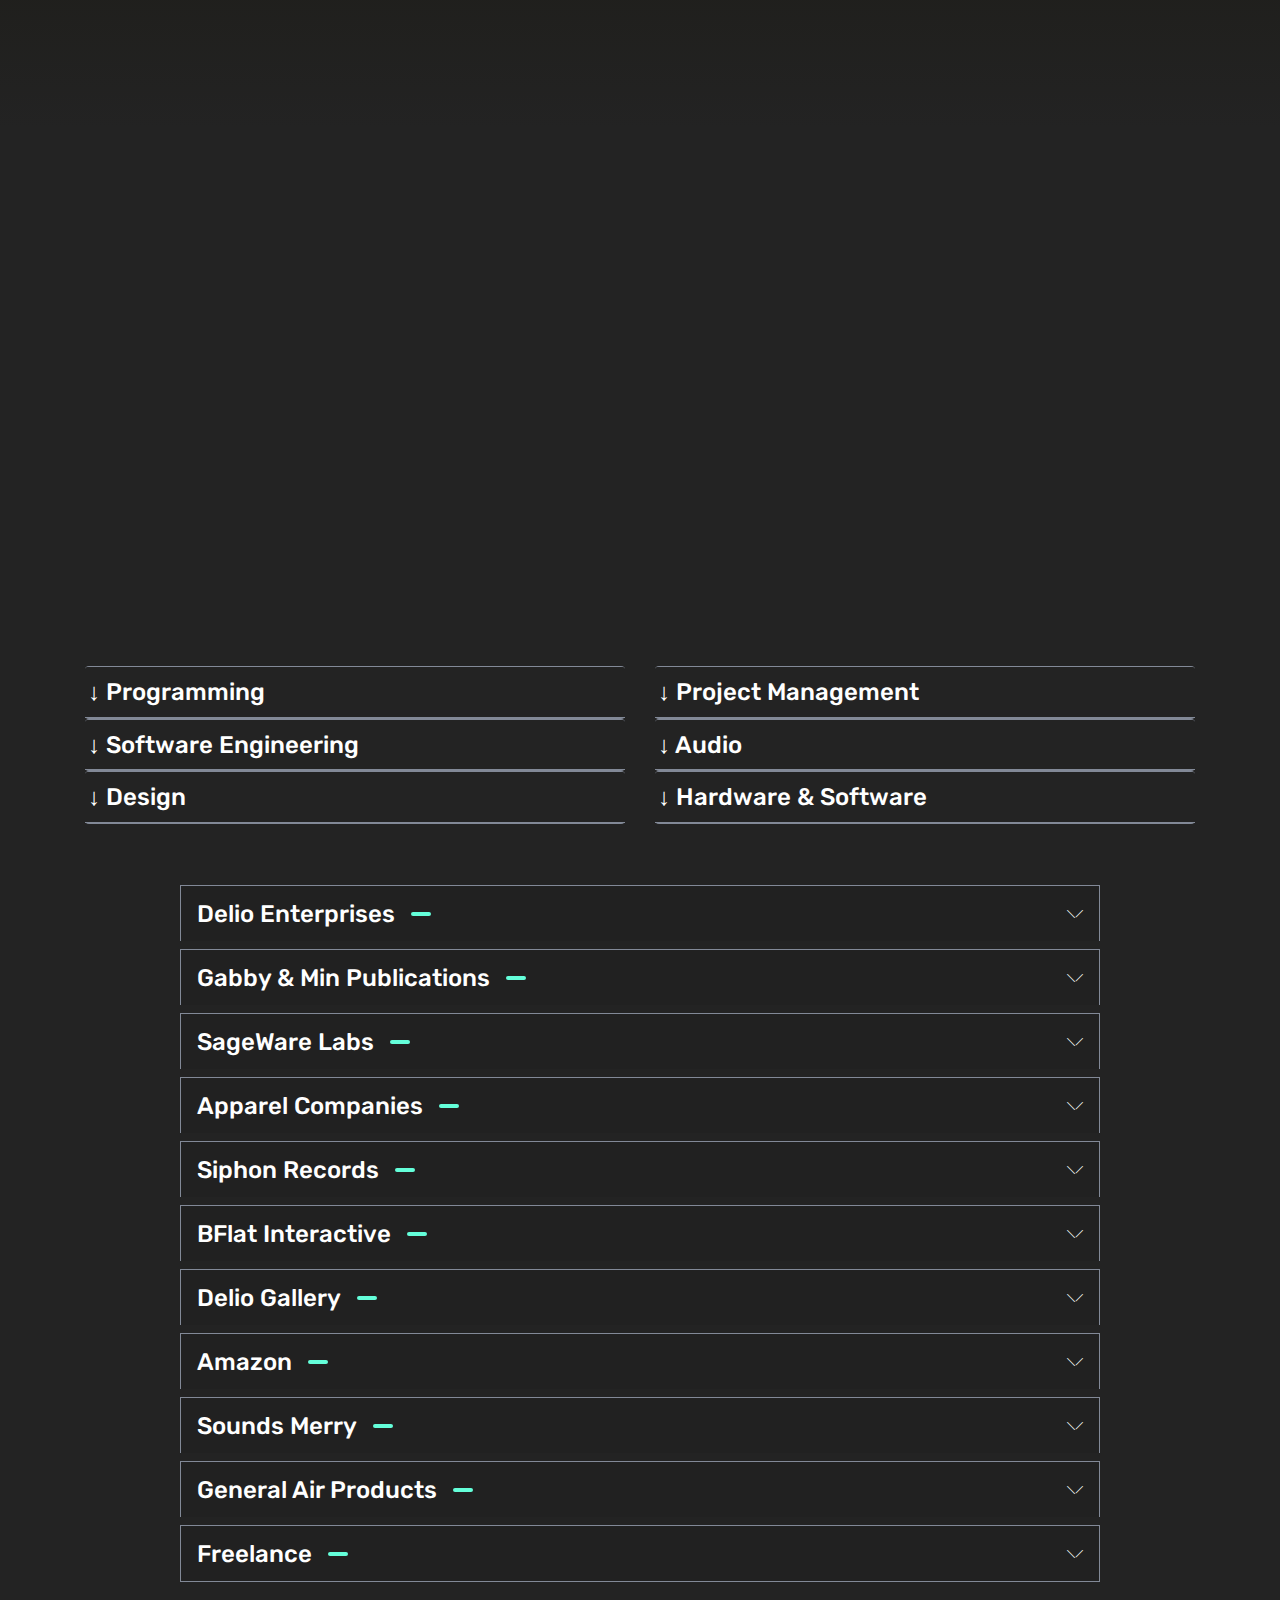
==== commit 1c9bf5da: "Add files via upload" ====
--- a/index.html
+++ b/index.html
@@ -127,7 +127,7 @@
         <h2 class="mbr-section-title pb-3 mbr-fonts-style mbr-bold align-left display-2">ABOUT ME</h2>
         <div class="row">
             <div class="first-col col-md-6">
-                <h3 class="mbr-section-subtitle mbr-fonts-style align-left mbr-regular display-7">Much of what I do is for the joy of learning and creating.<br><div><br></div><div><br></div><div>In April 2020, my medical simulator&nbsp;<a href="https://bflatinteractive.itch.io/vital-2020-windows" target="_blank"><em>VITAL 2020</em></a> placed in the top 3% (97th percentile) in the "Theme" category at Ludum Dare 46. In October 2019, my space simulator <a href="https://bflatinteractive.itch.io/return-to-nothing" target="_blank"><em>Return to Nothing</em></a>&nbsp;placed in the top 8% (92nd percentile) for "Innovation" at Ludum Dare 45. Both games were developed and released in 72 hours.</div><br><div> </div><br><div>I am currently working on a large-scale Action RPG, with my company <em><a href="http://bflatinteractive.com" target="_blank" class="text-info">BFLAT Interactive</a></em>. </div><br><br><div>When I'm not working, I enjoy participating in <a href="https://securityintelligence.com/behind-the-scenes-at-a-capture-the-flag-ctf-competition/" class="text-primary" target="_blank">CTF competitions</a> and studying foreign languages.&nbsp;</div></h3>
+                <h3 class="mbr-section-subtitle mbr-fonts-style align-left mbr-regular display-7">Much of what I do is for the joy of learning and creating.<br><div><br></div><div><br></div><div>In April 2020, my medical simulator&nbsp;<a href="https://bflatinteractive.itch.io/vital-2020-windows" target="_blank"><em>VITAL 2020</em></a> placed in the top 3% (97th percentile) in the "Theme" category at Ludum Dare 46. In October 2019, my space simulator <a href="https://bflatinteractive.itch.io/return-to-nothing" target="_blank"><em>Return to Nothing</em></a>&nbsp;placed in the top 8% (92nd percentile) for "Innovation" at Ludum Dare 45. Both games were developed and released in 72 hours.</div><br><div> </div><br><div>I am currently working on a large-scale Action RPG, with my company <em><a href="http://bflatinteractive.com" target="_blank" class="text-info">BFlat Interactive</a></em>. </div><br><br><div>When I'm not working, I enjoy participating in <a href="https://securityintelligence.com/behind-the-scenes-at-a-capture-the-flag-ctf-competition/" class="text-primary" target="_blank">CTF competitions</a> and studying foreign languages.&nbsp;</div></h3>
                 
             </div> 
             
@@ -767,7 +767,7 @@
 
             <div class="col-lg-7 col-md-12 my-auto mbr-form" data-form-type="formoid">
 <!--Formbuilder Form-->
-<form action="https://mobirise.eu/" method="POST" class="mbr-form form-with-styler" data-form-title="Form Name"><input type="hidden" name="email" data-form-email="true" value="Pwe7mUAbQ5NrmYgmhpUQtKgwsBjW6OXB+tic0xpRVaaDBlnuOm01ncH5zjH8Q7oGhVXaP5pshWxVbMh85KJ13/Km+k9HZ0Wr9DMMIqALpf3UpyReHbD9V3+R0Gk2lkCk.SnSVPnThZ2M29hfR81WpYwDZfljVkxbDEtduJgHmyOo5Ip5drsb1nmNaUmnWieDdxgqNfIyxzUj2UzHiAb0nVGacpYhsbF5w+iR/MM0MK0osoatt8LZ59QZ4LFEGW5wP">
+<form action="https://mobirise.eu/" method="POST" class="mbr-form form-with-styler" data-form-title="Form Name"><input type="hidden" name="email" data-form-email="true" value="FE4T7oCd/KrYRsk+qIZ6lzh94WSMwPWuLTD3+cxlLFIqntVOjuZd35uMGKfGYe5jAxdgOXbmRaOzKTrJhbbM8df84L/Id7SnLw+7SmaxDfk8CGKeStz0D0dvBh+h8p42.cL9WkfoljCwbapIygb9KwQEvZGoA/OWuucj8u2Tjc2X5BrHWmQSSgZaaYZvlk+prJNKrdEeaMOHpifmYdtOx+u1nUSFwqWxmRc4mpJgfPx7FXZk1d2epzjmoHmXBuNFW">
 <div class="form-row">
 <div hidden="hidden" data-form-alert="" class="alert alert-success col-12">Thanks for your inquiry.</div>
 <div hidden="hidden" data-form-alert-danger="" class="alert alert-danger col-12">Oops...! some problem!</div>
--- a/assets/mobirise/css/mbr-additional.css
+++ b/assets/mobirise/css/mbr-additional.css
@@ -1101,7 +1101,7 @@
   text-align: center;
 }
 .cid-s7MYiRhYUn .carousel-item .wrap-img img {
-  max-height: 400px;
+  max-height: 30rem;
   width: auto;
   max-width: 100%;
 }
--- a/assets/mobirise/css/mbr-additional.css
+++ b/assets/mobirise/css/mbr-additional.css
@@ -1101,7 +1101,7 @@
   text-align: center;
 }
 .cid-s7MYiRhYUn .carousel-item .wrap-img img {
-  max-height: 400px;
+  max-height: 30rem;
   width: auto;
   max-width: 100%;
 }
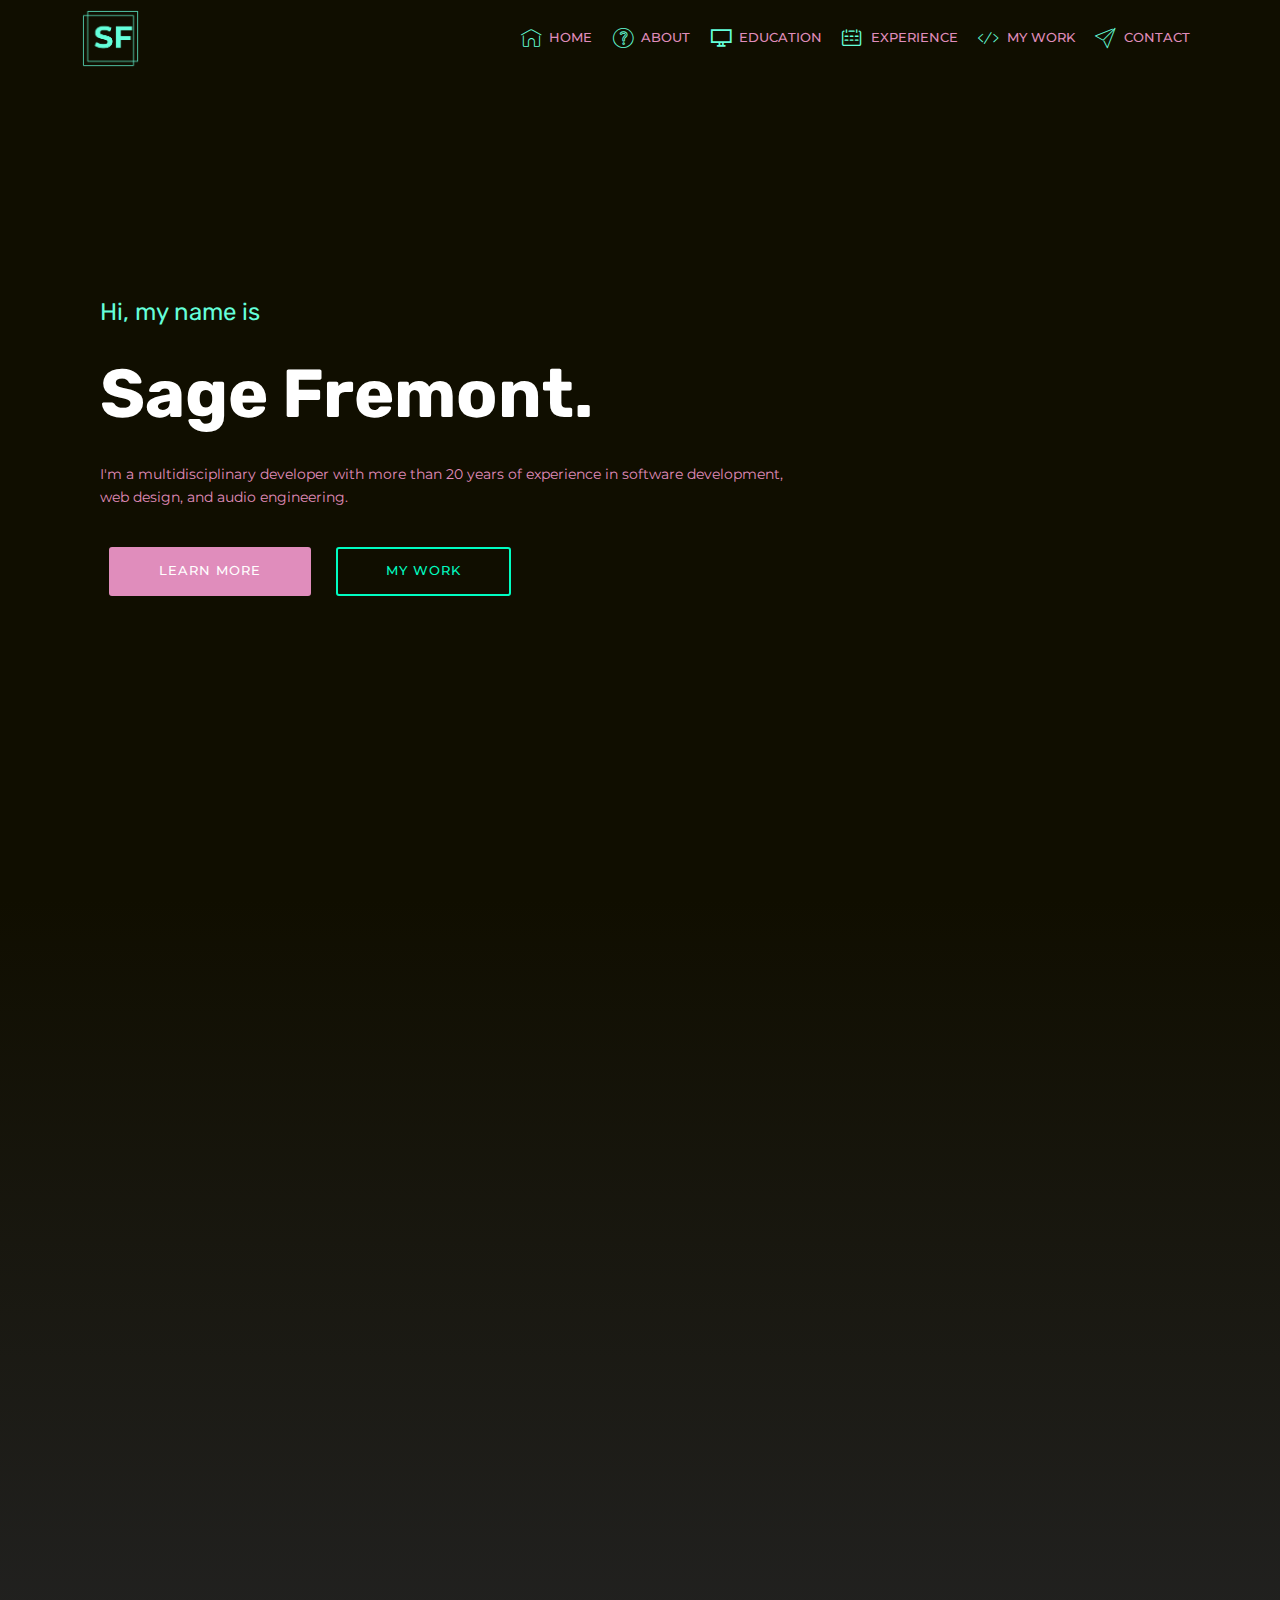
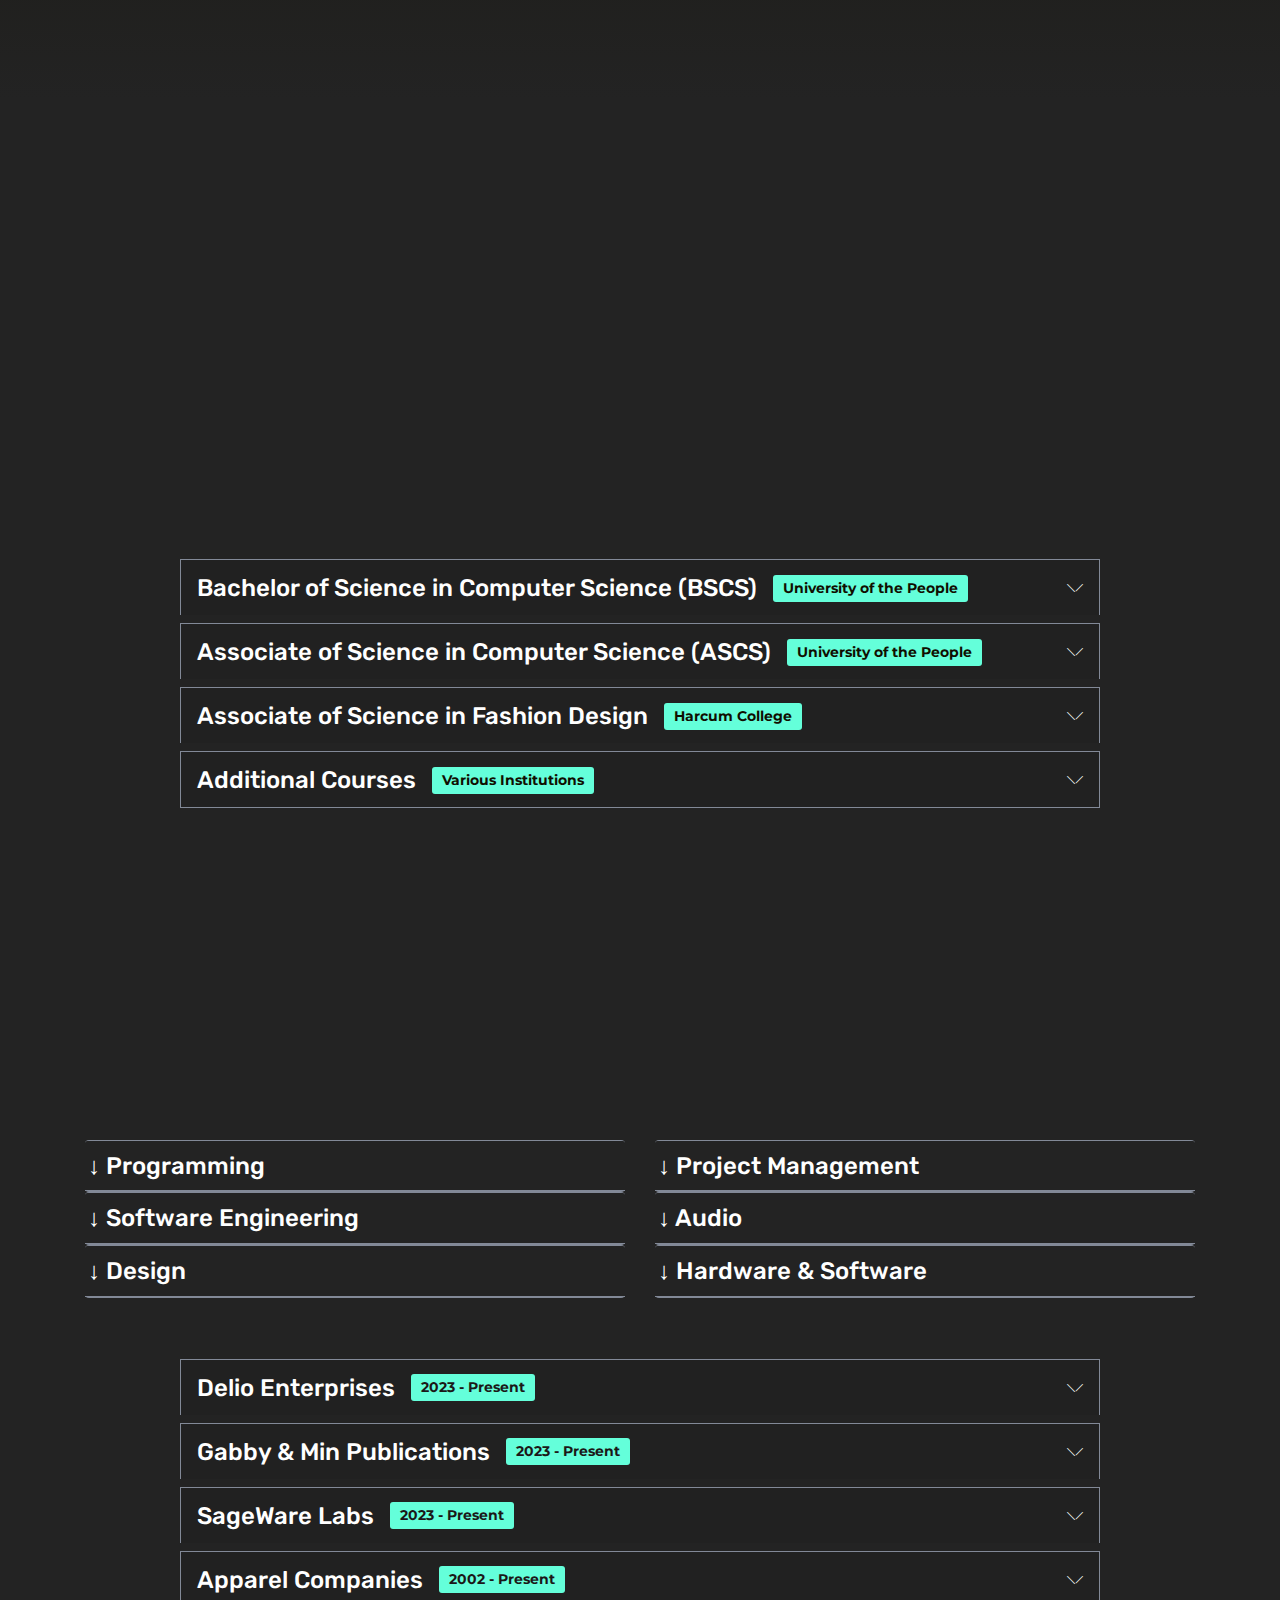
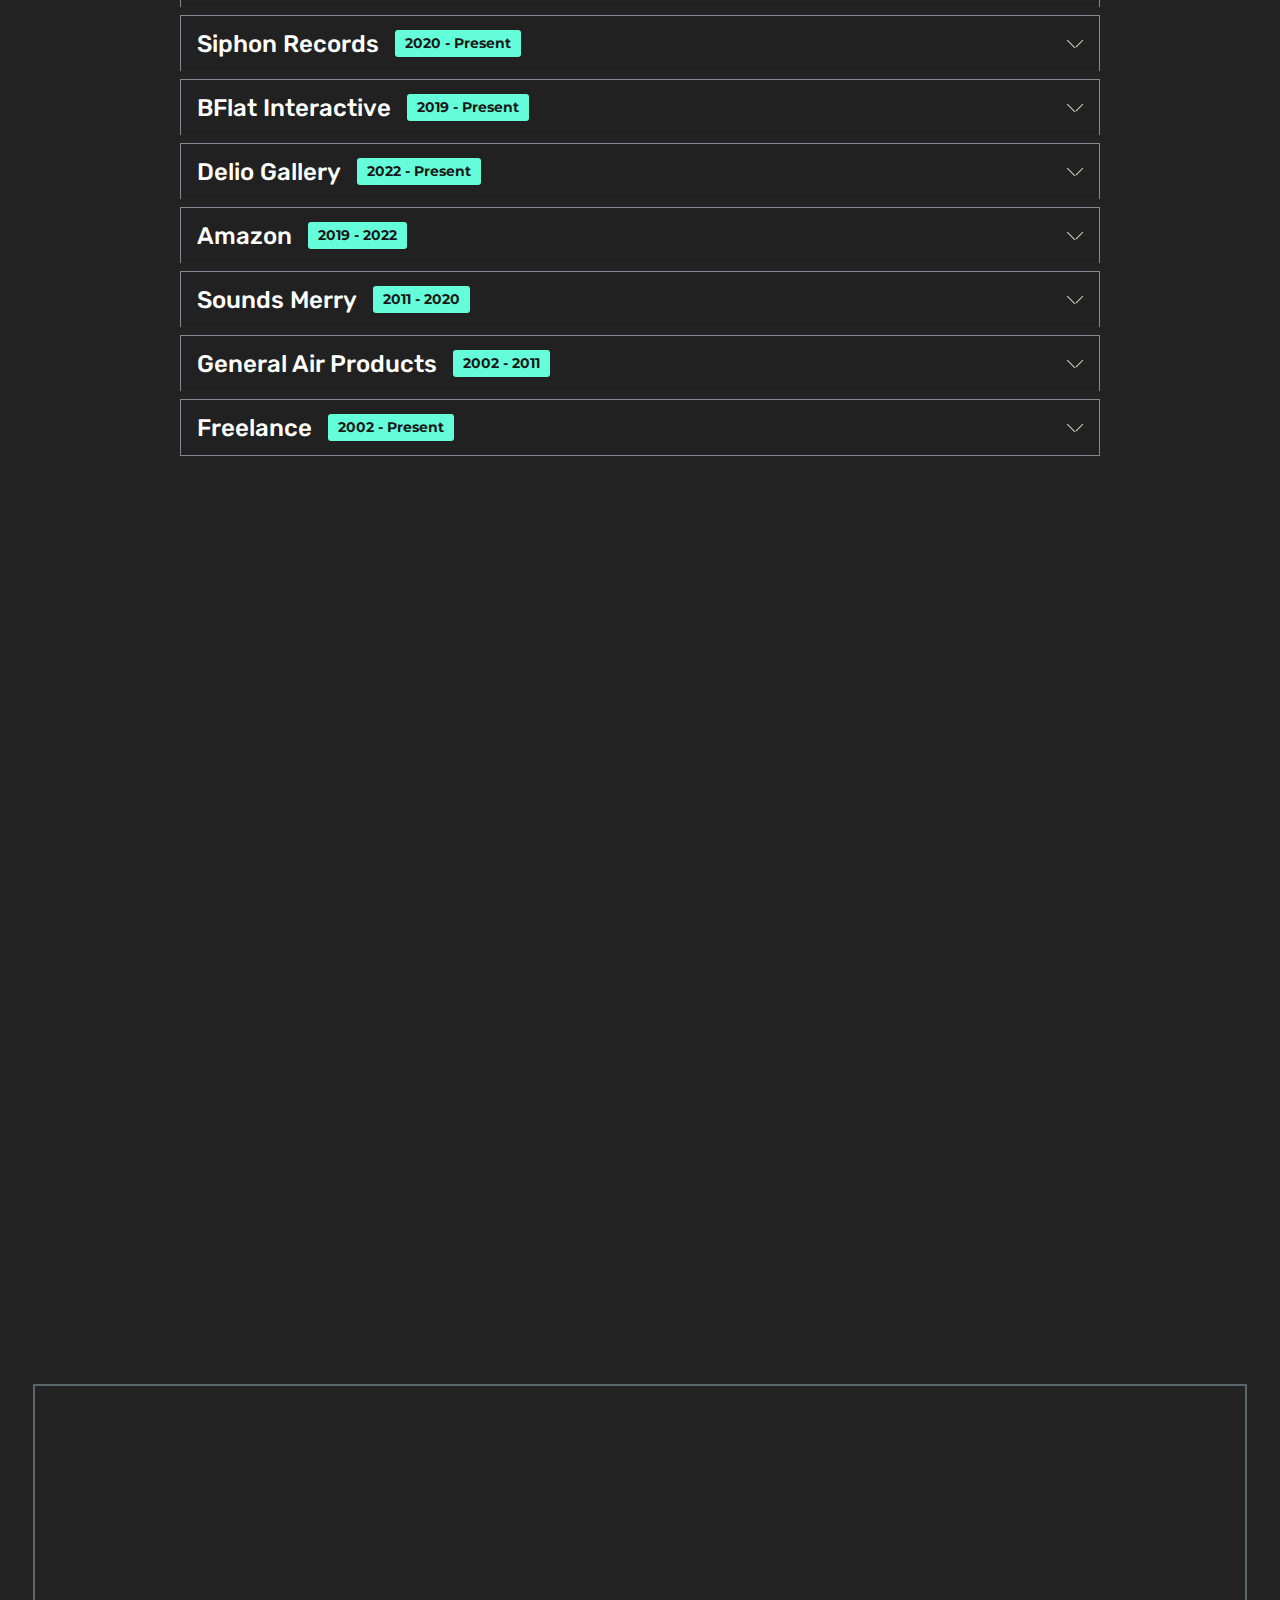
==== commit 747ecc0b: "Add files via upload" ====
--- a/index.html
+++ b/index.html
@@ -11,6 +11,7 @@
   
   
   <title>Sage Fremont | Computer Scientist</title>
+  <link rel="stylesheet" href="assets/web/assets/mobirise-icons2/mobirise2.css">
   <link rel="stylesheet" href="assets/web/assets/mobirise-icons/mobirise-icons.css">
   <link rel="stylesheet" href="assets/web/assets/mobirise-icons-bold/mobirise-icons-bold.css">
   <link rel="stylesheet" href="assets/bootstrap/css/bootstrap.min.css">
@@ -23,7 +24,6 @@
   <link rel="stylesheet" href="assets/formstyler/jquery.formstyler.theme.css">
   <link rel="stylesheet" href="assets/datepicker/jquery.datetimepicker.min.css">
   <link rel="stylesheet" href="assets/theme/css/style.css">
-  <link rel="stylesheet" href="assets/recaptcha.css">
   <link rel="preload" href="https://fonts.googleapis.com/css?family=Rubik:300,300i,400,400i,500,500i,700,700i,900,900i&display=swap" as="style" onload="this.onload=null;this.rel='stylesheet'">
   <noscript><link rel="stylesheet" href="https://fonts.googleapis.com/css?family=Rubik:300,300i,400,400i,500,500i,700,700i,900,900i&display=swap"></noscript>
   <link rel="preload" href="https://fonts.googleapis.com/css?family=Montserrat:100,100i,200,200i,300,300i,400,400i,500,500i,600,600i,700,700i,800,800i,900,900i&display=swap" as="style" onload="this.onload=null;this.rel='stylesheet'">
@@ -68,12 +68,14 @@
                         HOME</a>
                 </li><li class="nav-item"><a class="nav-link link text-success text-primary display-4" href="http://www.sagefremont.com/#about-me"><span class="mbri-question mbr-iconfont mbr-iconfont-btn" style="color: rgb(100, 255, 218);"></span>
                         
-                        ABOUT</a></li>
+                        ABOUT</a></li><li class="nav-item"><a class="nav-link link text-success text-primary display-4" href="http://www.sagefremont.com/#education"><span class="mobi-mbri mobi-mbri-desktop mbr-iconfont mbr-iconfont-btn" style="color: rgb(100, 255, 218);"></span>
+                        
+                        EDUCATION</a></li>
                 <li class="nav-item">
                     <a class="nav-link link text-success text-primary display-4" href="http://www.sagefremont.com/#experience-p1"><span class="mbrib-calendar mbr-iconfont mbr-iconfont-btn" style="color: rgb(100, 255, 218);"></span>
                         
                         EXPERIENCE</a>
-                </li><li class="nav-item"><a class="nav-link link text-success text-primary display-4" href="http://www.sagefremont.com/#featured-works"><span class="mbri-code mbr-iconfont mbr-iconfont-btn" style="color: rgb(100, 255, 218);"></span>
+                </li><li class="nav-item"><a class="nav-link link text-success text-primary display-4" href="http://www.sagefremont.com/#MyWork"><span class="mbri-code mbr-iconfont mbr-iconfont-btn" style="color: rgb(100, 255, 218);"></span>
                         
                         MY WORK<br></a></li><li class="nav-item"><a class="nav-link link text-success text-primary display-4" href="http://www.sagefremont.com/#contact"><span class="mbri-paper-plane mbr-iconfont mbr-iconfont-btn" style="color: rgb(100, 255, 218);"></span>
                         
@@ -102,21 +104,6 @@
     </div>
 
     
-</section>
-
-<section class="mbr-section content4 cid-s7SkNeXORX" id="anchor-about">
-
-    
-
-    <div class="container">
-        <div class="media-container-row">
-            <div class="title col-12 col-md-8">
-                
-                
-                
-            </div>
-        </div>
-    </div>
 </section>
 
 <section class="extSlider testimonials-slider cid-s7MYiRhYUn" data-interval="false" id="about-me">
@@ -216,17 +203,127 @@
     </div>
 </section>
 
-<section class="mbr-section content4 cid-s7SCRadWvA" id="anchor-experience">
-
-    
-
+<section class="extAccordion cid-tXSk255K8e" id="education">
+
+      <!-- End block parameters -->
+
+
+    
     <div class="container">
-        <div class="media-container-row">
-            <div class="title col-12 col-md-8">
+        <div class="row justify-content-center">
+            <div class="col-md-10">
+                <h2 class="mbr-section-title align-center mbr-fonts-style mbr-bold display-2">EDUCATION</h2>
                 
-                
-                
-            </div>
+            </div>
+        </div>
+        <div class="row pt-3 justify-content-center">
+            <div class="col-md-10 accordion-section">
+                <div class="accordion-content">
+                    <div id="bootstrap-accordion_21" class="panel-group accordionStyles accordion " role="tablist" aria-multiselectable="false">  <!-- Start Bootstrap Accordion-->
+                        
+                        
+                        
+                        <!-------- Card One, BSCS --------->
+                        <div class="card">
+                            <div class="card-header" role="tab" id="headingOne">
+
+                                <a role="button" class="collapsed panel-title" data-toggle="collapse" data-core="" href="#collapse1_21" aria-expanded="false" aria-controls="collapse1">
+                                    <div class="wrap">
+                                        <h4 class="mbr-fonts-style header-text display-5">Bachelor of Science in Computer Science (BSCS)</h4>
+                                        <p class="mbr-fonts-style sq-text mbr-text display-7"><strong>University of the People</strong></p>
+                                    </div>
+                                    <span class="sign mbr-iconfont mbri-arrow-down inactive"></span>
+                                </a>
+                            </div>
+                            <div id="collapse1_21" class="panel-collapse noScroll collapse" role="tabpanel" aria-labelledby="headingOne" data-parent="#bootstrap-accordion_21">
+                                <div class="panel-body p-4">
+                                    <p class="mbr-fonts-style panel-text display-7"><strong>Bachelor of Science in Computer Science <br></strong>2022 - 2023<br><a href="https://www.uopeople.edu/" class="text-info" target="_blank">University of the People</a><a href="https://www.uopeople.edu/" class="text-info" target="_blank"><br></a>Grade: CGPA 3.94/4.0, Graduated&nbsp;Summa Cum Laude<br></p>
+                                    <div class="align-center">
+                                        <img src="file:///C:/Users/sagef/AppData/Local/Mobirise.com/Mobirise/sagefremont_0040gmail_002ecom/addons/mobirise4/components/extAccordion9/false" title="" alt="">
+                                    </div>
+                                </div>
+                            </div>
+                        </div> <!--------END Card One, BSCS --------->
+                        
+                        
+                                                <!-------- Card Two, ASCS --------->
+                        <div class="card">
+                            <div class="card-header" role="tab" id="headingTwo">
+
+                                <a role="button" class="collapsed panel-title" data-toggle="collapse" data-core="" href="#collapse2_21" aria-expanded="false" aria-controls="collapse2">
+                                    <div class="wrap">
+                                        <h4 class="mbr-fonts-style header-text display-5">Associate of Science in Computer Science (ASCS)</h4>
+                                        <p class="mbr-fonts-style sq-text mbr-text display-7"><strong>University of the People</strong></p>
+                                    </div>
+                                    <span class="sign mbr-iconfont mbri-arrow-down inactive"></span>
+                                </a>
+                            </div>
+                            <div id="collapse2_21" class="panel-collapse noScroll collapse" role="tabpanel" aria-labelledby="headingTwo" data-parent="#bootstrap-accordion_21">
+                                <div class="panel-body p-4">
+                                    <p class="mbr-fonts-style panel-text display-7">Bachelor of Science in Computer Science<br>2017 - 2020<br><a href="https://www.uopeople.edu/" class="text-info" target="_blank">University of the People</a>
+<br>Grade: CGPA 3.92/4.0, Graduated with High Honors<br></p>
+                                    <div class="align-center">
+                                        <img src="file:///C:/Users/sagef/AppData/Local/Mobirise.com/Mobirise/sagefremont_0040gmail_002ecom/addons/mobirise4/components/extAccordion9/false" title="" alt="">
+                                    </div>
+                                </div>
+                            </div>
+                        </div> <!--------END Card Two, ASCS --------->
+                        
+                                                                        <!-------- Card Three, ASFD --------->
+                        <div class="card">
+                            <div class="card-header" role="tab" id="headingThree">
+
+                                <a role="button" class="collapsed panel-title" data-toggle="collapse" data-core="" href="#collapse3_21" aria-expanded="false" aria-controls="collapse3">
+                                    <div class="wrap">
+                                        <h4 class="mbr-fonts-style header-text display-5">Associate of Science in Fashion Design</h4>
+                                        <p class="mbr-fonts-style sq-text mbr-text display-7"><strong>Harcum College</strong></p>
+                                    </div>
+                                    <span class="sign mbr-iconfont mbri-arrow-down inactive"></span>
+                                </a>
+                            </div>
+                            <div id="collapse3_21" class="panel-collapse noScroll collapse" role="tabpanel" aria-labelledby="headingThree" data-parent="#bootstrap-accordion_21">
+                                <div class="panel-body p-4">
+                                    <p class="mbr-fonts-style panel-text display-7">Associate of Science in Fashion Design<br>2006 - 2008<br><a href="https://www.harcum.edu/s/1044/bp20/home.aspx" class="text-danger" target="_blank">Harcum College</a><br>Grade: CGPA 3.75/4.0, Graduated with Honors<br></p>
+                                    <div class="align-center">
+                                        <img src="file:///C:/Users/sagef/AppData/Local/Mobirise.com/Mobirise/sagefremont_0040gmail_002ecom/addons/mobirise4/components/extAccordion9/false" title="" alt="">
+                                    </div>
+                                </div>
+                            </div>
+                        </div> <!--------END Card Three, ASCS --------->
+                        
+                        
+                        <!-------- Card Four, Additional Courses --------->
+                        <div class="card">
+                            <div class="card-header" role="tab" id="headingFour">
+
+                                <a role="button" class="collapsed panel-title" data-toggle="collapse" data-core="" href="#collapse4_21" aria-expanded="false" aria-controls="collapse4">
+                                    <div class="wrap">
+                                        <h4 class="mbr-fonts-style header-text display-5">Additional Courses</h4>
+                                        <p class="mbr-fonts-style sq-text mbr-text display-7"><strong>Various Institutions</strong></p>
+                                    </div>
+                                    <span class="sign mbr-iconfont mbri-arrow-down inactive"></span>
+                                </a>
+                            </div>
+                            <div id="collapse4_21" class="panel-collapse noScroll collapse" role="tabpanel" aria-labelledby="headingFour" data-parent="#bootstrap-accordion_21">
+                                <div class="panel-body p-4">
+                                    <p class="mbr-fonts-style panel-text display-7">Art History I &amp; II -&nbsp;ACE ID – SOPH-0006 &amp;&nbsp;SOPH-0029<br>C++ Programming - CS107, ACE ID – SAYA-0017<br>Financial Accounting - ACE ID - SOPH-0010<br>Fundamentals of Information Security -&nbsp;WGU – ITAS C836<br>IT Leadership Foundations -&nbsp;WGU – ITBU D194<br>Intellectual Property Law and Policy - PennX – IPLAW1x, IPLAW2x<br>Introduction to Information Technology -&nbsp;ACE ID – SOPH-0023<br>Organizational Behavior and Leadership -&nbsp;WGU - BUS C484<br>Project Management - ACE – SOPH-0013<br>Visual Communications -&nbsp;ACE – SOPH-0009<br></p>
+                                    <div class="align-center">
+                                        <img src="file:///C:/Users/sagef/AppData/Local/Mobirise.com/Mobirise/sagefremont_0040gmail_002ecom/addons/mobirise4/components/extAccordion9/false" title="" alt="">
+                                    </div>
+                                </div>
+                            </div>
+                        </div> <!--------END Card Three, ASCS --------->
+                        
+
+                        
+                        
+                        
+                        
+                        
+                    </div> <!-- END Bootstrap Accordion-->
+                </div>
+            </div>
+
         </div>
     </div>
 </section>
@@ -360,14 +457,14 @@
                                 <a role="button" class="collapsed panel-title" data-toggle="collapse" data-core="" href="#collapse1_7" aria-expanded="false" aria-controls="collapse1">
                                     <div class="wrap">
                                         <h4 class="mbr-fonts-style header-text display-5">Delio Enterprises</h4>
-                                        <p class="mbr-fonts-style sq-text mbr-text display-7"></p>
+                                        <p class="mbr-fonts-style sq-text mbr-text display-7"><strong>2023 - Present</strong></p>
                                     </div>
                                     <span class="sign mbr-iconfont mbri-arrow-down inactive"></span>
                                 </a>
                             </div>
                             <div id="collapse1_7" class="panel-collapse noScroll collapse" role="tabpanel" aria-labelledby="headingOne" data-parent="#bootstrap-accordion_7">
                                 <div class="panel-body p-4">
-                                    <p class="mbr-fonts-style panel-text display-7">Chief Executive Officer<br><a href="https://delioenterprises.com" class="text-info" target="_blank">Delio Enterprises</a><br><em>October 2022 - Present</em><br></p>
+                                    <p class="mbr-fonts-style panel-text display-7">Chief Executive Officer<br><a href="https://delioenterprises.com" class="text-info" target="_blank">Delio Enterprises</a><br><em>January 2023 - Present</em><br></p>
                                     <div class="align-center">
                                         <img src="assets/images/promo-1.png" title="" alt="">
                                     </div>
@@ -385,14 +482,14 @@
                                 <a role="button" class="collapsed panel-title" data-toggle="collapse" data-core="" href="#collapse2_7" aria-expanded="false" aria-controls="collapse2">
                                     <div class="wrap">
                                         <h4 class="mbr-fonts-style header-text display-5">Gabby &amp; Min Publications</h4>
-                                        <p class="mbr-fonts-style sq-text mbr-text display-7"></p>
+                                        <p class="mbr-fonts-style sq-text mbr-text display-7"><strong>2023 - Present</strong></p>
                                     </div>
                                     <span class="sign mbr-iconfont mbri-arrow-down inactive"></span>
                                 </a>
                             </div>
                             <div id="collapse2_7" class="panel-collapse noScroll collapse" role="tabpanel" aria-labelledby="headingTwo" data-parent="#bootstrap-accordion_7">
                                 <div class="panel-body p-4">
-                                    <p class="mbr-fonts-style panel-text display-7">Editor-In-Chief, Poet, &amp; Founder<br><a href="https://gabbyandmin.com" class="text-info" target="_blank">Gabby &amp; Min Publications</a><br><em>October 2022 - Present</em><br></p>
+                                    <p class="mbr-fonts-style panel-text display-7">Editor-In-Chief, Poet, &amp; Founder<br><a href="https://gabbyandmin.com" class="text-info" target="_blank">Gabby &amp; Min Publications</a><br><em>October 2023 - Present</em><br></p>
                                     <div class="align-center">
                                         <img src="assets/images/bookcase-with-logo.jpg" title="" alt="">
                                     </div>
@@ -414,7 +511,7 @@
                                 <a role="button" class="collapsed panel-title" data-toggle="collapse" data-core="" href="#collapse3_7" aria-expanded="false" aria-controls="collapse3">
                                     <div class="wrap">
                                         <h4 class="mbr-fonts-style header-text display-5">SageWare Labs</h4>
-                                        <p class="mbr-fonts-style sq-text mbr-text display-7"></p>
+                                        <p class="mbr-fonts-style sq-text mbr-text display-7"><strong>2023 - Present</strong></p>
                                     </div>
                                     <span class="sign mbr-iconfont mbri-arrow-down inactive"></span>
                                 </a>
@@ -423,7 +520,7 @@
                                 <div class="panel-body p-4">
                                     <p class="mbr-fonts-style panel-text display-7"><strong>Computer Scientist</strong><br><a href="https://sagewarelabs.com" class="text-info" target="_blank">SageWare Labs</a><br><em>November 2023 - Present</em><br></p>
                                     <div class="align-center">
-                                        <img src="assets/images/sageware-labs-promo-1.png" title="" alt="">
+                                        <img src="assets/images/promo-3.png" title="" alt="">
                                     </div>
                                     <p class="mbr-fonts-style panel-text display-7">SageWare Labs is a cutting-edge research hub specializing in Computer Science, Machine Learning, Cybersecurity, Data Analytics, &amp; Information Technology. At SageWare Labs, we merge theory with practice, pushing boundaries to shape the next generation of digital solutions and ensure a safer, smarter digital landscape. #SageWareLabs</p>
                                 </div>
@@ -438,7 +535,7 @@
                                 <a role="button" class="collapsed panel-title" data-toggle="collapse" data-core="" href="#collapse4_7" aria-expanded="false" aria-controls="collapse4">
                                     <div class="wrap">
                                         <h4 class="mbr-fonts-style header-text display-5">Apparel Companies</h4>
-                                        <p class="mbr-fonts-style sq-text mbr-text display-7"></p>
+                                        <p class="mbr-fonts-style sq-text mbr-text display-7"><strong>2002 - Present</strong></p>
                                     </div>
                                     <span class="sign mbr-iconfont mbri-arrow-down inactive"></span>
                                 </a>
@@ -463,7 +560,7 @@
                                 <a role="button" class="collapsed panel-title" data-toggle="collapse" data-core="" href="#collapse5_7" aria-expanded="false" aria-controls="collapse5">
                                     <div class="wrap">
                                         <h4 class="mbr-fonts-style header-text display-5">Siphon Records</h4>
-                                        <p class="mbr-fonts-style sq-text mbr-text display-7"></p>
+                                        <p class="mbr-fonts-style sq-text mbr-text display-7"><strong>2020 - Present</strong></p>
                                     </div>
                                     <span class="sign mbr-iconfont mbri-arrow-down inactive"></span>
                                 </a>
@@ -487,7 +584,7 @@
                                 <a role="button" class="collapsed panel-title" data-toggle="collapse" data-core="" href="#collapse6_7" aria-expanded="false" aria-controls="collapse6">
                                     <div class="wrap">
                                         <h4 class="mbr-fonts-style header-text display-5">BFlat Interactive</h4>
-                                        <p class="mbr-fonts-style sq-text mbr-text display-7"></p>
+                                        <p class="mbr-fonts-style sq-text mbr-text display-7"><strong>2019 - Present</strong></p>
                                     </div>
                                     <span class="sign mbr-iconfont mbri-arrow-down inactive"></span>
                                 </a>
@@ -516,18 +613,18 @@
                                 <a role="button" class="collapsed panel-title" data-toggle="collapse" data-core="" href="#collapse7_7" aria-expanded="false" aria-controls="collapse7">
                                     <div class="wrap">
                                         <h4 class="mbr-fonts-style header-text display-5">Delio Gallery</h4>
-                                        <p class="mbr-fonts-style sq-text mbr-text display-7"></p>
+                                        <p class="mbr-fonts-style sq-text mbr-text display-7"><strong>2022 - Present</strong></p>
                                     </div>
                                     <span class="sign mbr-iconfont mbri-arrow-down inactive"></span>
                                 </a>
                             </div>
                             <div id="collapse7_7" class="panel-collapse noScroll collapse" role="tabpanel" aria-labelledby="headingFive" data-parent="#bootstrap-accordion_7">
                                 <div class="panel-body p-4">
-                                    <p class="mbr-fonts-style panel-text display-7"><strong>Founder and Fine Artist</strong><br><a href="https://www.linkedin.com/company/delio-gallery/" class="text-info" target="_blank">Delio Gallery</a><br><em>June 2020 - Present</em><br></p>
+                                    <p class="mbr-fonts-style panel-text display-7"><strong>Founder and Fine Artist</strong><br><a href="https://www.linkedin.com/company/delio-gallery/" class="text-info" target="_blank">Delio Gallery</a><br><em>June 2022 - Present</em><br></p>
                                     <div class="align-center">
                                         <img src="assets/images/gallery.jpeg" title="" alt="">
                                     </div>
-                                    <p class="mbr-fonts-style panel-text display-7">Delio Gallery is an online art gallery founded in 2020 by artist and entrepreneur Sage Delio. The gallery officially launched in 2023, with a mission to promote and connect new, emerging, and established artists with art professionals, collectors, and buyers. The gallery conducts themed online art competitions and exhibitions for artists worldwide, providing them with a platform to showcase their work and gain exposure in the art world.<br>
+                                    <p class="mbr-fonts-style panel-text display-7">Delio Gallery is an online art gallery founded in 2022 by artist and entrepreneur Sage Delio. The gallery officially launched in 2023, with a mission to promote and connect new, emerging, and established artists with art professionals, collectors, and buyers. The gallery conducts themed online art competitions and exhibitions for artists worldwide, providing them with a platform to showcase their work and gain exposure in the art world.<br>
 <br>Sage Delio, the founder of Delio Gallery, has always been passionate about art and its ability to connect people. She founded Delio Gallery with the intention of identifying talented artists and helping them to successfully market their works to the art world. Unlike traditional galleries, Delio Gallery <strong>does not</strong> <em>sell artwork</em>. Instead, <strong>all purchase inquiries are directed</strong> <em>immediately</em> <strong>to the artist</strong>, allowing them to have full control over their work and its distribution. The copyright to all artwork shown at Delio Gallery belongs to the respective artist, and no artwork may be reproduced without the written consent of the artist.
 <br>
 <br>Delio Gallery's unique approach has become a go-to destination for talented artists. With its mission to promote and connect artists with the art world, Delio Gallery is making a significant impact in the art industry, and is fast becoming a leading force in the online art world.
@@ -546,19 +643,19 @@
                                 <a role="button" class="collapsed panel-title" data-toggle="collapse" data-core="" href="#collapse8_7" aria-expanded="false" aria-controls="collapse8">
                                     <div class="wrap">
                                         <h4 class="mbr-fonts-style header-text display-5">Amazon</h4>
-                                        <p class="mbr-fonts-style sq-text mbr-text display-7"></p>
+                                        <p class="mbr-fonts-style sq-text mbr-text display-7"><strong>2019 - 2022</strong></p>
                                     </div>
                                     <span class="sign mbr-iconfont mbri-arrow-down inactive"></span>
                                 </a>
                             </div>
                             <div id="collapse8_7" class="panel-collapse noScroll collapse" role="tabpanel" aria-labelledby="headingSix" data-parent="#bootstrap-accordion_7">
                                 <div class="panel-body p-4">
-                                    <p class="mbr-fonts-style panel-text display-7"><strong>Independent Contractor</strong><br><a href="https://www.mturk.com/" class="text-info text-primary" target="_blank">Amazon MTURK</a><br><em>September 2019 - Present</em><br></p>
+                                    <p class="mbr-fonts-style panel-text display-7"><strong>Independent Contractor</strong><br><a href="https://www.mturk.com/" class="text-info text-primary" target="_blank">Amazon MTURK</a><br><em>September 2019 - 2022</em><br></p>
                                     <div class="align-center">
                                         <img src="assets/images/segmentation.gif" title="" alt="">
                                     </div>
                                     <p class="mbr-fonts-style panel-text display-7">
-                                        I perform a variety of cloud-based tasks using <a href="https://docs.aws.amazon.com/sagemaker/latest/dg/whatis.html" class="text-primary" target="_blank">Amazon SageMaker</a>&nbsp;<span class="spoiler2">[the irony is not lost]</span>; such as, data mining, semantic segmentation masking for deep learning, and data analysis. </p>
+                                        I performed a variety of cloud-based tasks using <a href="https://docs.aws.amazon.com/sagemaker/latest/dg/whatis.html" class="text-primary" target="_blank">Amazon SageMaker</a>&nbsp;<span class="spoiler2">[the irony is not lost]</span>; such as, data mining, semantic segmentation masking for deep learning, and data analysis. </p>
                                 </div>
                             </div>
                         </div> <!--------END Card Eight, Amazon--------->
@@ -578,7 +675,7 @@
                                 <a role="button" class="collapsed panel-title" data-toggle="collapse" data-core="" href="#collapse9_7" aria-expanded="false" aria-controls="collapse9">
                                     <div class="wrap">
                                         <h4 class="mbr-fonts-style header-text display-5">Sounds Merry</h4>
-                                        <p class="mbr-fonts-style sq-text mbr-text display-7"></p>
+                                        <p class="mbr-fonts-style sq-text mbr-text display-7"><strong>2011 - 2020</strong></p>
                                     </div>
                                     <span class="sign mbr-iconfont mbri-arrow-down inactive"></span>
                                 </a>
@@ -605,7 +702,7 @@
                                 <a role="button" class="collapsed panel-title" data-toggle="collapse" data-core="" href="#collapse10_7" aria-expanded="false" aria-controls="collapse10">
                                     <div class="wrap">
                                         <h4 class="mbr-fonts-style header-text display-5">General Air Products</h4>
-                                        <p class="mbr-fonts-style sq-text mbr-text display-7"></p>
+                                        <p class="mbr-fonts-style sq-text mbr-text display-7"><strong>2002 - 2011</strong></p>
                                     </div>
                                     <span class="sign mbr-iconfont mbri-arrow-down inactive"></span>
                                 </a>
@@ -631,7 +728,7 @@
                                 <a role="button" class="collapsed panel-title" data-toggle="collapse" data-core="" href="#collapse11_7" aria-expanded="false" aria-controls="collapse11">
                                     <div class="wrap">
                                         <h4 class="mbr-fonts-style header-text display-5">Freelance</h4>
-                                        <p class="mbr-fonts-style sq-text mbr-text display-7"></p>
+                                        <p class="mbr-fonts-style sq-text mbr-text display-7"><strong>2002 - Present</strong></p>
                                     </div>
                                     <span class="sign mbr-iconfont mbri-arrow-down inactive"></span>
                                 </a>
@@ -660,22 +757,7 @@
     </div>
 </section>
 
-<section class="mbr-section content4 cid-s7TaQdTPo1" id="anchor-mywork">
-
-    
-
-    <div class="container">
-        <div class="media-container-row">
-            <div class="title col-12 col-md-8">
-                
-                
-                
-            </div>
-        </div>
-    </div>
-</section>
-
-<section class="extFeatures popup-btn-cards cid-thr5WSG8Fl" id="featured-works">
+<section class="extFeatures popup-btn-cards cid-thr5WSG8Fl" id="MyWork">
 
     
 
@@ -688,7 +770,7 @@
         <div class="row main justify-content-center">
             <div class="col-lg-6 p-4">
                 <div class="image-element card-wrapper">
-                    <a href="https://www.bflatinteractive.com/vital-2020" target="_blank"><img src="assets/images/gif04.gif" alt=""></a>
+                    <a href="https://bflatinteractive.itch.io/vital-2020-windows" target="_blank"><img src="assets/images/gif04.gif" alt=""></a>
                     <div class="mbr-overlay card-overlay"></div>
                     <div class="wrapper">
                         <h3 class="card-title mbr-fonts-style align-left mbr-white display-5">
@@ -767,7 +849,7 @@
 
             <div class="col-lg-7 col-md-12 my-auto mbr-form" data-form-type="formoid">
 <!--Formbuilder Form-->
-<form action="https://mobirise.eu/" method="POST" class="mbr-form form-with-styler" data-form-title="Form Name"><input type="hidden" name="email" data-form-email="true" value="FE4T7oCd/KrYRsk+qIZ6lzh94WSMwPWuLTD3+cxlLFIqntVOjuZd35uMGKfGYe5jAxdgOXbmRaOzKTrJhbbM8df84L/Id7SnLw+7SmaxDfk8CGKeStz0D0dvBh+h8p42.cL9WkfoljCwbapIygb9KwQEvZGoA/OWuucj8u2Tjc2X5BrHWmQSSgZaaYZvlk+prJNKrdEeaMOHpifmYdtOx+u1nUSFwqWxmRc4mpJgfPx7FXZk1d2epzjmoHmXBuNFW">
+<form action="https://mobirise.eu/" method="POST" class="mbr-form form-with-styler" data-form-title="Form Name"><input type="hidden" name="email" data-form-email="true" value="l1RD0LE/oKP1YimSMZLXwmxnsVcOeE8XyH+I/Hpqkdfxu4f0mncKwpkn91Fjhf/BvNNspida6tsupxUEUspn4K8qSGHqGL74mZD0n/mEpNZiPp0gCMBjJmLztFjjlO+A.6C06yea1b1UXC54NEelKO7YRIDRGLT8lzck72kwUBRpH5uyGU+VWcfadRlHJLMC858zwx2+9p+uWtIyfg5vyS1/9yYUOgCirhcTKzNMF/1pPODQQGXIY03RhCGsDJNMW">
 <div class="form-row">
 <div hidden="hidden" data-form-alert="" class="alert alert-success col-12">Thanks for your inquiry.</div>
 <div hidden="hidden" data-form-alert-danger="" class="alert alert-danger col-12">Oops...! some problem!</div>
@@ -850,7 +932,7 @@
   <script src="assets/formstyler/jquery.formstyler.min.js"></script>
   <script src="assets/datepicker/jquery.datetimepicker.full.js"></script>
   <script src="assets/theme/js/script.js"></script>
-  <script src="assets/formoid.min.js"></script>
+  <script src="assets/formoid/formoid.min.js"></script>
   
   
   
--- a/assets/web/assets/mobirise-icons2/mobirise2.css
+++ b/assets/web/assets/mobirise-icons2/mobirise2.css
@@ -0,0 +1,498 @@
+@font-face {
+  font-family: 'Moririse2';
+  font-display: swap;
+  src:  url('mobirise2.eot?f2bix4');
+  src:  url('mobirise2.eot?f2bix4#iefix') format('embedded-opentype'),
+    url('mobirise2.ttf?f2bix4') format('truetype'),
+    url('mobirise2.woff?f2bix4') format('woff'),
+    url('mobirise2.svg?f2bix4#mobirise2') format('svg');
+  font-weight: normal;
+  font-style: normal;
+}
+
+[class^="mobi-"], [class*=" mobi-"] {
+  /* use !important to prevent issues with browser extensions that change fonts */
+  font-family: 'Moririse2' !important;
+  speak: none;
+  font-style: normal;
+  font-weight: normal;
+  font-variant: normal;
+  text-transform: none;
+  line-height: 1;
+
+  /* Better Font Rendering =========== */
+  -webkit-font-smoothing: antialiased;
+  -moz-osx-font-smoothing: grayscale;
+}
+
+.mobi-mbri-add-submenu:before {
+  content: "\e900";
+}
+.mobi-mbri-alert:before {
+  content: "\e901";
+}
+.mobi-mbri-align-center:before {
+  content: "\e902";
+}
+.mobi-mbri-align-justify:before {
+  content: "\e903";
+}
+.mobi-mbri-align-left:before {
+  content: "\e904";
+}
+.mobi-mbri-align-right:before {
+  content: "\e905";
+}
+.mobi-mbri-android:before {
+  content: "\e906";
+}
+.mobi-mbri-apple:before {
+  content: "\e907";
+}
+.mobi-mbri-arrow-down:before {
+  content: "\e908";
+}
+.mobi-mbri-arrow-next:before {
+  content: "\e909";
+}
+.mobi-mbri-arrow-prev:before {
+  content: "\e90a";
+}
+.mobi-mbri-arrow-up:before {
+  content: "\e90b";
+}
+.mobi-mbri-bold:before {
+  content: "\e90c";
+}
+.mobi-mbri-bookmark:before {
+  content: "\e90d";
+}
+.mobi-mbri-bootstrap:before {
+  content: "\e90e";
+}
+.mobi-mbri-briefcase:before {
+  content: "\e90f";
+}
+.mobi-mbri-browse:before {
+  content: "\e910";
+}
+.mobi-mbri-bulleted-list:before {
+  content: "\e911";
+}
+.mobi-mbri-calendar:before {
+  content: "\e912";
+}
+.mobi-mbri-camera:before {
+  content: "\e913";
+}
+.mobi-mbri-cart-add:before {
+  content: "\e914";
+}
+.mobi-mbri-cart-full:before {
+  content: "\e915";
+}
+.mobi-mbri-cash:before {
+  content: "\e916";
+}
+.mobi-mbri-change-style:before {
+  content: "\e917";
+}
+.mobi-mbri-chat:before {
+  content: "\e918";
+}
+.mobi-mbri-clock:before {
+  content: "\e919";
+}
+.mobi-mbri-close:before {
+  content: "\e91a";
+}
+.mobi-mbri-cloud:before {
+  content: "\e91b";
+}
+.mobi-mbri-code:before {
+  content: "\e91c";
+}
+.mobi-mbri-contact-form:before {
+  content: "\e91d";
+}
+.mobi-mbri-credit-card:before {
+  content: "\e91e";
+}
+.mobi-mbri-cursor-click:before {
+  content: "\e91f";
+}
+.mobi-mbri-cust-feedback:before {
+  content: "\e920";
+}
+.mobi-mbri-database:before {
+  content: "\e921";
+}
+.mobi-mbri-delivery:before {
+  content: "\e922";
+}
+.mobi-mbri-desktop:before {
+  content: "\e923";
+}
+.mobi-mbri-devices:before {
+  content: "\e924";
+}
+.mobi-mbri-down:before {
+  content: "\e925";
+}
+.mobi-mbri-download-2:before {
+  content: "\e926";
+}
+.mobi-mbri-download:before {
+  content: "\e927";
+}
+.mobi-mbri-drag-n-drop-2:before {
+  content: "\e928";
+}
+.mobi-mbri-drag-n-drop:before {
+  content: "\e929";
+}
+.mobi-mbri-edit-2:before {
+  content: "\e92a";
+}
+.mobi-mbri-edit:before {
+  content: "\e92b";
+}
+.mobi-mbri-error:before {
+  content: "\e92c";
+}
+.mobi-mbri-extension:before {
+  content: "\e92d";
+}
+.mobi-mbri-features:before {
+  content: "\e92e";
+}
+.mobi-mbri-file:before {
+  content: "\e92f";
+}
+.mobi-mbri-flag:before {
+  content: "\e930";
+}
+.mobi-mbri-folder:before {
+  content: "\e931";
+}
+.mobi-mbri-gift:before {
+  content: "\e932";
+}
+.mobi-mbri-github:before {
+  content: "\e933";
+}
+.mobi-mbri-globe-2:before {
+  content: "\e934";
+}
+.mobi-mbri-globe:before {
+  content: "\e935";
+}
+.mobi-mbri-growing-chart:before {
+  content: "\e936";
+}
+.mobi-mbri-hearth:before {
+  content: "\e937";
+}
+.mobi-mbri-help:before {
+  content: "\e938";
+}
+.mobi-mbri-home:before {
+  content: "\e939";
+}
+.mobi-mbri-hot-cup:before {
+  content: "\e93a";
+}
+.mobi-mbri-idea:before {
+  content: "\e93b";
+}
+.mobi-mbri-image-gallery:before {
+  content: "\e93c";
+}
+.mobi-mbri-image-slider:before {
+  content: "\e93d";
+}
+.mobi-mbri-info:before {
+  content: "\e93e";
+}
+.mobi-mbri-italic:before {
+  content: "\e93f";
+}
+.mobi-mbri-key:before {
+  content: "\e940";
+}
+.mobi-mbri-laptop:before {
+  content: "\e941";
+}
+.mobi-mbri-layers:before {
+  content: "\e942";
+}
+.mobi-mbri-left-right:before {
+  content: "\e943";
+}
+.mobi-mbri-left:before {
+  content: "\e944";
+}
+.mobi-mbri-letter:before {
+  content: "\e945";
+}
+.mobi-mbri-like:before {
+  content: "\e946";
+}
+.mobi-mbri-link:before {
+  content: "\e947";
+}
+.mobi-mbri-lock:before {
+  content: "\e948";
+}
+.mobi-mbri-login:before {
+  content: "\e949";
+}
+.mobi-mbri-logout:before {
+  content: "\e94a";
+}
+.mobi-mbri-magic-stick:before {
+  content: "\e94b";
+}
+.mobi-mbri-map-pin:before {
+  content: "\e94c";
+}
+.mobi-mbri-menu:before {
+  content: "\e94d";
+}
+.mobi-mbri-mobile-2:before {
+  content: "\e94e";
+}
+.mobi-mbri-mobile-horizontal:before {
+  content: "\e94f";
+}
+.mobi-mbri-mobile:before {
+  content: "\e950";
+}
+.mobi-mbri-mobirise:before {
+  content: "\e951";
+}
+.mobi-mbri-more-horizontal:before {
+  content: "\e952";
+}
+.mobi-mbri-more-vertical:before {
+  content: "\e953";
+}
+.mobi-mbri-music:before {
+  content: "\e954";
+}
+.mobi-mbri-new-file:before {
+  content: "\e955";
+}
+.mobi-mbri-numbered-list:before {
+  content: "\e956";
+}
+.mobi-mbri-opened-folder:before {
+  content: "\e957";
+}
+.mobi-mbri-pages:before {
+  content: "\e958";
+}
+.mobi-mbri-paper-plane:before {
+  content: "\e959";
+}
+.mobi-mbri-paperclip:before {
+  content: "\e95a";
+}
+.mobi-mbri-phone:before {
+  content: "\e95b";
+}
+.mobi-mbri-photo:before {
+  content: "\e95c";
+}
+.mobi-mbri-photos:before {
+  content: "\e95d";
+}
+.mobi-mbri-pin:before {
+  content: "\e95e";
+}
+.mobi-mbri-play:before {
+  content: "\e95f";
+}
+.mobi-mbri-plus:before {
+  content: "\e960";
+}
+.mobi-mbri-preview:before {
+  content: "\e961";
+}
+.mobi-mbri-print:before {
+  content: "\e962";
+}
+.mobi-mbri-protect:before {
+  content: "\e963";
+}
+.mobi-mbri-question:before {
+  content: "\e964";
+}
+.mobi-mbri-quote-left:before {
+  content: "\e965";
+}
+.mobi-mbri-quote-right:before {
+  content: "\e966";
+}
+.mobi-mbri-redo:before {
+  content: "\e967";
+}
+.mobi-mbri-refresh:before {
+  content: "\e968";
+}
+.mobi-mbri-responsive-2:before {
+  content: "\e969";
+}
+.mobi-mbri-responsive:before {
+  content: "\e96a";
+}
+.mobi-mbri-right:before {
+  content: "\e96b";
+}
+.mobi-mbri-rocket:before {
+  content: "\e96c";
+}
+.mobi-mbri-sad-face:before {
+  content: "\e96d";
+}
+.mobi-mbri-sale:before {
+  content: "\e96e";
+}
+.mobi-mbri-save:before {
+  content: "\e96f";
+}
+.mobi-mbri-search:before {
+  content: "\e970";
+}
+.mobi-mbri-setting-2:before {
+  content: "\e971";
+}
+.mobi-mbri-setting-3:before {
+  content: "\e972";
+}
+.mobi-mbri-setting:before {
+  content: "\e973";
+}
+.mobi-mbri-share:before {
+  content: "\e974";
+}
+.mobi-mbri-shopping-bag:before {
+  content: "\e975";
+}
+.mobi-mbri-shopping-basket:before {
+  content: "\e976";
+}
+.mobi-mbri-shopping-cart:before {
+  content: "\e977";
+}
+.mobi-mbri-sites:before {
+  content: "\e978";
+}
+.mobi-mbri-smile-face:before {
+  content: "\e979";
+}
+.mobi-mbri-speed:before {
+  content: "\e97a";
+}
+.mobi-mbri-star:before {
+  content: "\e97b";
+}
+.mobi-mbri-success:before {
+  content: "\e97c";
+}
+.mobi-mbri-sun:before {
+  content: "\e97d";
+}
+.mobi-mbri-sun2:before {
+  content: "\e97e";
+}
+.mobi-mbri-tablet-vertical:before {
+  content: "\e97f";
+}
+.mobi-mbri-tablet:before {
+  content: "\e980";
+}
+.mobi-mbri-target:before {
+  content: "\e981";
+}
+.mobi-mbri-timer:before {
+  content: "\e982";
+}
+.mobi-mbri-to-ftp:before {
+  content: "\e983";
+}
+.mobi-mbri-to-local-drive:before {
+  content: "\e984";
+}
+.mobi-mbri-touch-swipe:before {
+  content: "\e985";
+}
+.mobi-mbri-touch:before {
+  content: "\e986";
+}
+.mobi-mbri-trash:before {
+  content: "\e987";
+}
+.mobi-mbri-underline:before {
+  content: "\e988";
+}
+.mobi-mbri-undo:before {
+  content: "\e989";
+}
+.mobi-mbri-unlink:before {
+  content: "\e98a";
+}
+.mobi-mbri-unlock:before {
+  content: "\e98b";
+}
+.mobi-mbri-up-down:before {
+  content: "\e98c";
+}
+.mobi-mbri-up:before {
+  content: "\e98d";
+}
+.mobi-mbri-update:before {
+  content: "\e98e";
+}
+.mobi-mbri-upload-2:before {
+  content: "\e98f";
+}
+.mobi-mbri-upload:before {
+  content: "\e990";
+}
+.mobi-mbri-user-2:before {
+  content: "\e991";
+}
+.mobi-mbri-user:before {
+  content: "\e992";
+}
+.mobi-mbri-users:before {
+  content: "\e993";
+}
+.mobi-mbri-video-play:before {
+  content: "\e994";
+}
+.mobi-mbri-video:before {
+  content: "\e995";
+}
+.mobi-mbri-watch:before {
+  content: "\e996";
+}
+.mobi-mbri-website-theme-2:before {
+  content: "\e997";
+}
+.mobi-mbri-website-theme:before {
+  content: "\e998";
+}
+.mobi-mbri-wifi:before {
+  content: "\e999";
+}
+.mobi-mbri-windows:before {
+  content: "\e99a";
+}
+.mobi-mbri-zoom-in:before {
+  content: "\e99b";
+}
+.mobi-mbri-zoom-out:before {
+  content: "\e99c";
+}
--- a/assets/mobirise/css/mbr-additional.css
+++ b/assets/mobirise/css/mbr-additional.css
@@ -1051,19 +1051,8 @@
 .cid-s7Mnueuc6X H1 {
   color: #64ffda;
 }
-.cid-s7SkNeXORX {
-  padding-top: 30px;
-  padding-bottom: 30px;
-  background-color: #100e00;
-}
-.cid-s7SkNeXORX .mbr-section-subtitle {
-  color: #767676;
-}
-.cid-s7SkNeXORX H2 {
-  color: #ffffff;
-}
 .cid-s7MYiRhYUn {
-  padding-top: 90px;
+  padding-top: 120px;
   padding-bottom: 0px;
   background-color: #100e00;
   background: linear-gradient(#100e00, #232323);
@@ -1204,19 +1193,143 @@
   text-align: center;
   color: #e4d295;
 }
-.cid-s7SCRadWvA {
-  padding-top: 30px;
-  padding-bottom: 30px;
+.cid-tXSk255K8e {
+  padding-top: 90px;
+  padding-bottom: 105px;
   background-color: #232323;
 }
-.cid-s7SCRadWvA .mbr-section-subtitle {
+.cid-tXSk255K8e h4 {
+  display: flex;
+}
+.cid-tXSk255K8e .panel-text {
+  color: #ffffff;
+  line-height: 1.7;
+  text-align: left;
+}
+.cid-tXSk255K8e .wrap {
+  display: flex;
+}
+.cid-tXSk255K8e .sq-text {
+  background: #64ffda;
+  padding: 2px 10px;
+  border-radius: 3px;
+  color: #100e00;
+  height: fit-content;
+  margin: auto;
+}
+.cid-tXSk255K8e img {
+  max-width: 600px;
+  width: 100%;
+  margin: auto;
+  padding: 2rem;
+}
+.cid-tXSk255K8e .mbr-section-title {
+  color: #64ffda;
+  text-align: center;
+}
+.cid-tXSk255K8e p {
+  margin: 0;
+}
+.cid-tXSk255K8e .card .card-header a.panel-title {
+  background-color: transparent!important;
+  margin-top: 0px!important;
+}
+.cid-tXSk255K8e .mbr-section-subtitle {
+  font-weight: 500;
   color: #767676;
-}
-.cid-s7SCRadWvA H2 {
-  color: #ffffff;
+  text-align: left;
+}
+.cid-tXSk255K8e .accordion-content {
+  -webkit-flex-basis: 100%;
+  flex-basis: 100%;
+}
+.cid-tXSk255K8e .panel-group {
+  width: 100%;
+}
+.cid-tXSk255K8e .card {
+  border: 1px solid #828997;
+  border-radius: 0px;
+  margin-bottom: .5rem;
+}
+.cid-tXSk255K8e .card .card-header {
+  border-radius: 0px;
+  border: 0px;
+  padding: 0;
+}
+.cid-tXSk255K8e .card .card-header a.panel-title {
+  transition: all .3s;
+  background-color: #f7ed4a;
+  margin-bottom: 0;
+  font-style: normal;
+  font-weight: 500;
+  -webkit-justify-content: space-between;
+  justify-content: space-between;
+  display: flex;
+  -webkit-align-items: center;
+  align-items: center;
+  text-decoration: none !important;
+  margin-top: -1px;
+  line-height: normal;
+}
+.cid-tXSk255K8e .card .card-header a.panel-title:hover {
+  opacity: 1.0;
+  background-color: #1b1818 !important;
+}
+.cid-tXSk255K8e .card .card-header a.panel-title:hover h4 {
+  color: #e08dbc !important;
+}
+.cid-tXSk255K8e .card .card-header a.panel-title:focus {
+  text-decoration: none !important;
+}
+.cid-tXSk255K8e .card .card-header a.panel-title .sign {
+  padding-right: 1rem;
+  padding-left: 1rem;
+}
+.cid-tXSk255K8e .card .card-header a.panel-title h4 {
+  padding: 1rem 1rem;
+  margin-bottom: 0;
+}
+.cid-tXSk255K8e .card .panel-body {
+  background: #232323;
+}
+.cid-tXSk255K8e .media-container-row .accordion-section {
+  display: flex;
+  -webkit-align-items: center;
+  align-items: center;
+  -webkit-justify-content: center;
+  justify-content: center;
+}
+@media (max-width: 991px) {
+  .cid-tXSk255K8e .media-container-row > div {
+    -webkit-flex: 0 0 100%;
+    flex: 0 0 100%;
+    max-width: 100%;
+  }
+  .cid-tXSk255K8e .mbr-figure {
+    padding-right: 0;
+    padding-left: 0;
+    padding-top: 2rem;
+  }
+}
+.cid-tXSk255K8e .header-text,
+.cid-tXSk255K8e .sign {
+  color: #ffffff;
+  text-align: right;
+}
+.cid-tXSk255K8e .spoiler,
+.cid-tXSk255K8e .spoiler2 {
+  color: black;
+  background-color: black;
+}
+.cid-tXSk255K8e .spoiler:hover {
+  color: white;
+}
+.cid-tXSk255K8e .spoiler2:hover {
+  color: #e4d295;
+  background-color: #232323;
 }
 .cid-s7O0Smb1W6 {
-  padding-top: 75px;
+  padding-top: 105px;
   padding-bottom: 30px;
   position: relative;
   background-color: #232323;
@@ -1296,7 +1409,7 @@
   background: #64ffda;
   padding: 2px 10px;
   border-radius: 3px;
-  color: #ffffff;
+  color: #1b1818;
   height: fit-content;
   margin: auto;
 }
@@ -1411,19 +1524,8 @@
   color: #e4d295;
   background-color: #232323;
 }
-.cid-s7TaQdTPo1 {
-  padding-top: 30px;
-  padding-bottom: 30px;
-  background-color: #232323;
-}
-.cid-s7TaQdTPo1 .mbr-section-subtitle {
-  color: #767676;
-}
-.cid-s7TaQdTPo1 H2 {
-  color: #ffffff;
-}
 .cid-thr5WSG8Fl {
-  padding-top: 30px;
+  padding-top: 90px;
   padding-bottom: 0px;
   background-color: #232323;
 }
--- a/assets/mobirise/css/mbr-additional.css
+++ b/assets/mobirise/css/mbr-additional.css
@@ -1051,19 +1051,8 @@
 .cid-s7Mnueuc6X H1 {
   color: #64ffda;
 }
-.cid-s7SkNeXORX {
-  padding-top: 30px;
-  padding-bottom: 30px;
-  background-color: #100e00;
-}
-.cid-s7SkNeXORX .mbr-section-subtitle {
-  color: #767676;
-}
-.cid-s7SkNeXORX H2 {
-  color: #ffffff;
-}
 .cid-s7MYiRhYUn {
-  padding-top: 90px;
+  padding-top: 120px;
   padding-bottom: 0px;
   background-color: #100e00;
   background: linear-gradient(#100e00, #232323);
@@ -1204,19 +1193,143 @@
   text-align: center;
   color: #e4d295;
 }
-.cid-s7SCRadWvA {
-  padding-top: 30px;
-  padding-bottom: 30px;
+.cid-tXSk255K8e {
+  padding-top: 90px;
+  padding-bottom: 105px;
   background-color: #232323;
 }
-.cid-s7SCRadWvA .mbr-section-subtitle {
+.cid-tXSk255K8e h4 {
+  display: flex;
+}
+.cid-tXSk255K8e .panel-text {
+  color: #ffffff;
+  line-height: 1.7;
+  text-align: left;
+}
+.cid-tXSk255K8e .wrap {
+  display: flex;
+}
+.cid-tXSk255K8e .sq-text {
+  background: #64ffda;
+  padding: 2px 10px;
+  border-radius: 3px;
+  color: #100e00;
+  height: fit-content;
+  margin: auto;
+}
+.cid-tXSk255K8e img {
+  max-width: 600px;
+  width: 100%;
+  margin: auto;
+  padding: 2rem;
+}
+.cid-tXSk255K8e .mbr-section-title {
+  color: #64ffda;
+  text-align: center;
+}
+.cid-tXSk255K8e p {
+  margin: 0;
+}
+.cid-tXSk255K8e .card .card-header a.panel-title {
+  background-color: transparent!important;
+  margin-top: 0px!important;
+}
+.cid-tXSk255K8e .mbr-section-subtitle {
+  font-weight: 500;
   color: #767676;
-}
-.cid-s7SCRadWvA H2 {
-  color: #ffffff;
+  text-align: left;
+}
+.cid-tXSk255K8e .accordion-content {
+  -webkit-flex-basis: 100%;
+  flex-basis: 100%;
+}
+.cid-tXSk255K8e .panel-group {
+  width: 100%;
+}
+.cid-tXSk255K8e .card {
+  border: 1px solid #828997;
+  border-radius: 0px;
+  margin-bottom: .5rem;
+}
+.cid-tXSk255K8e .card .card-header {
+  border-radius: 0px;
+  border: 0px;
+  padding: 0;
+}
+.cid-tXSk255K8e .card .card-header a.panel-title {
+  transition: all .3s;
+  background-color: #f7ed4a;
+  margin-bottom: 0;
+  font-style: normal;
+  font-weight: 500;
+  -webkit-justify-content: space-between;
+  justify-content: space-between;
+  display: flex;
+  -webkit-align-items: center;
+  align-items: center;
+  text-decoration: none !important;
+  margin-top: -1px;
+  line-height: normal;
+}
+.cid-tXSk255K8e .card .card-header a.panel-title:hover {
+  opacity: 1.0;
+  background-color: #1b1818 !important;
+}
+.cid-tXSk255K8e .card .card-header a.panel-title:hover h4 {
+  color: #e08dbc !important;
+}
+.cid-tXSk255K8e .card .card-header a.panel-title:focus {
+  text-decoration: none !important;
+}
+.cid-tXSk255K8e .card .card-header a.panel-title .sign {
+  padding-right: 1rem;
+  padding-left: 1rem;
+}
+.cid-tXSk255K8e .card .card-header a.panel-title h4 {
+  padding: 1rem 1rem;
+  margin-bottom: 0;
+}
+.cid-tXSk255K8e .card .panel-body {
+  background: #232323;
+}
+.cid-tXSk255K8e .media-container-row .accordion-section {
+  display: flex;
+  -webkit-align-items: center;
+  align-items: center;
+  -webkit-justify-content: center;
+  justify-content: center;
+}
+@media (max-width: 991px) {
+  .cid-tXSk255K8e .media-container-row > div {
+    -webkit-flex: 0 0 100%;
+    flex: 0 0 100%;
+    max-width: 100%;
+  }
+  .cid-tXSk255K8e .mbr-figure {
+    padding-right: 0;
+    padding-left: 0;
+    padding-top: 2rem;
+  }
+}
+.cid-tXSk255K8e .header-text,
+.cid-tXSk255K8e .sign {
+  color: #ffffff;
+  text-align: right;
+}
+.cid-tXSk255K8e .spoiler,
+.cid-tXSk255K8e .spoiler2 {
+  color: black;
+  background-color: black;
+}
+.cid-tXSk255K8e .spoiler:hover {
+  color: white;
+}
+.cid-tXSk255K8e .spoiler2:hover {
+  color: #e4d295;
+  background-color: #232323;
 }
 .cid-s7O0Smb1W6 {
-  padding-top: 75px;
+  padding-top: 105px;
   padding-bottom: 30px;
   position: relative;
   background-color: #232323;
@@ -1296,7 +1409,7 @@
   background: #64ffda;
   padding: 2px 10px;
   border-radius: 3px;
-  color: #ffffff;
+  color: #1b1818;
   height: fit-content;
   margin: auto;
 }
@@ -1411,19 +1524,8 @@
   color: #e4d295;
   background-color: #232323;
 }
-.cid-s7TaQdTPo1 {
-  padding-top: 30px;
-  padding-bottom: 30px;
-  background-color: #232323;
-}
-.cid-s7TaQdTPo1 .mbr-section-subtitle {
-  color: #767676;
-}
-.cid-s7TaQdTPo1 H2 {
-  color: #ffffff;
-}
 .cid-thr5WSG8Fl {
-  padding-top: 30px;
+  padding-top: 90px;
   padding-bottom: 0px;
   background-color: #232323;
 }
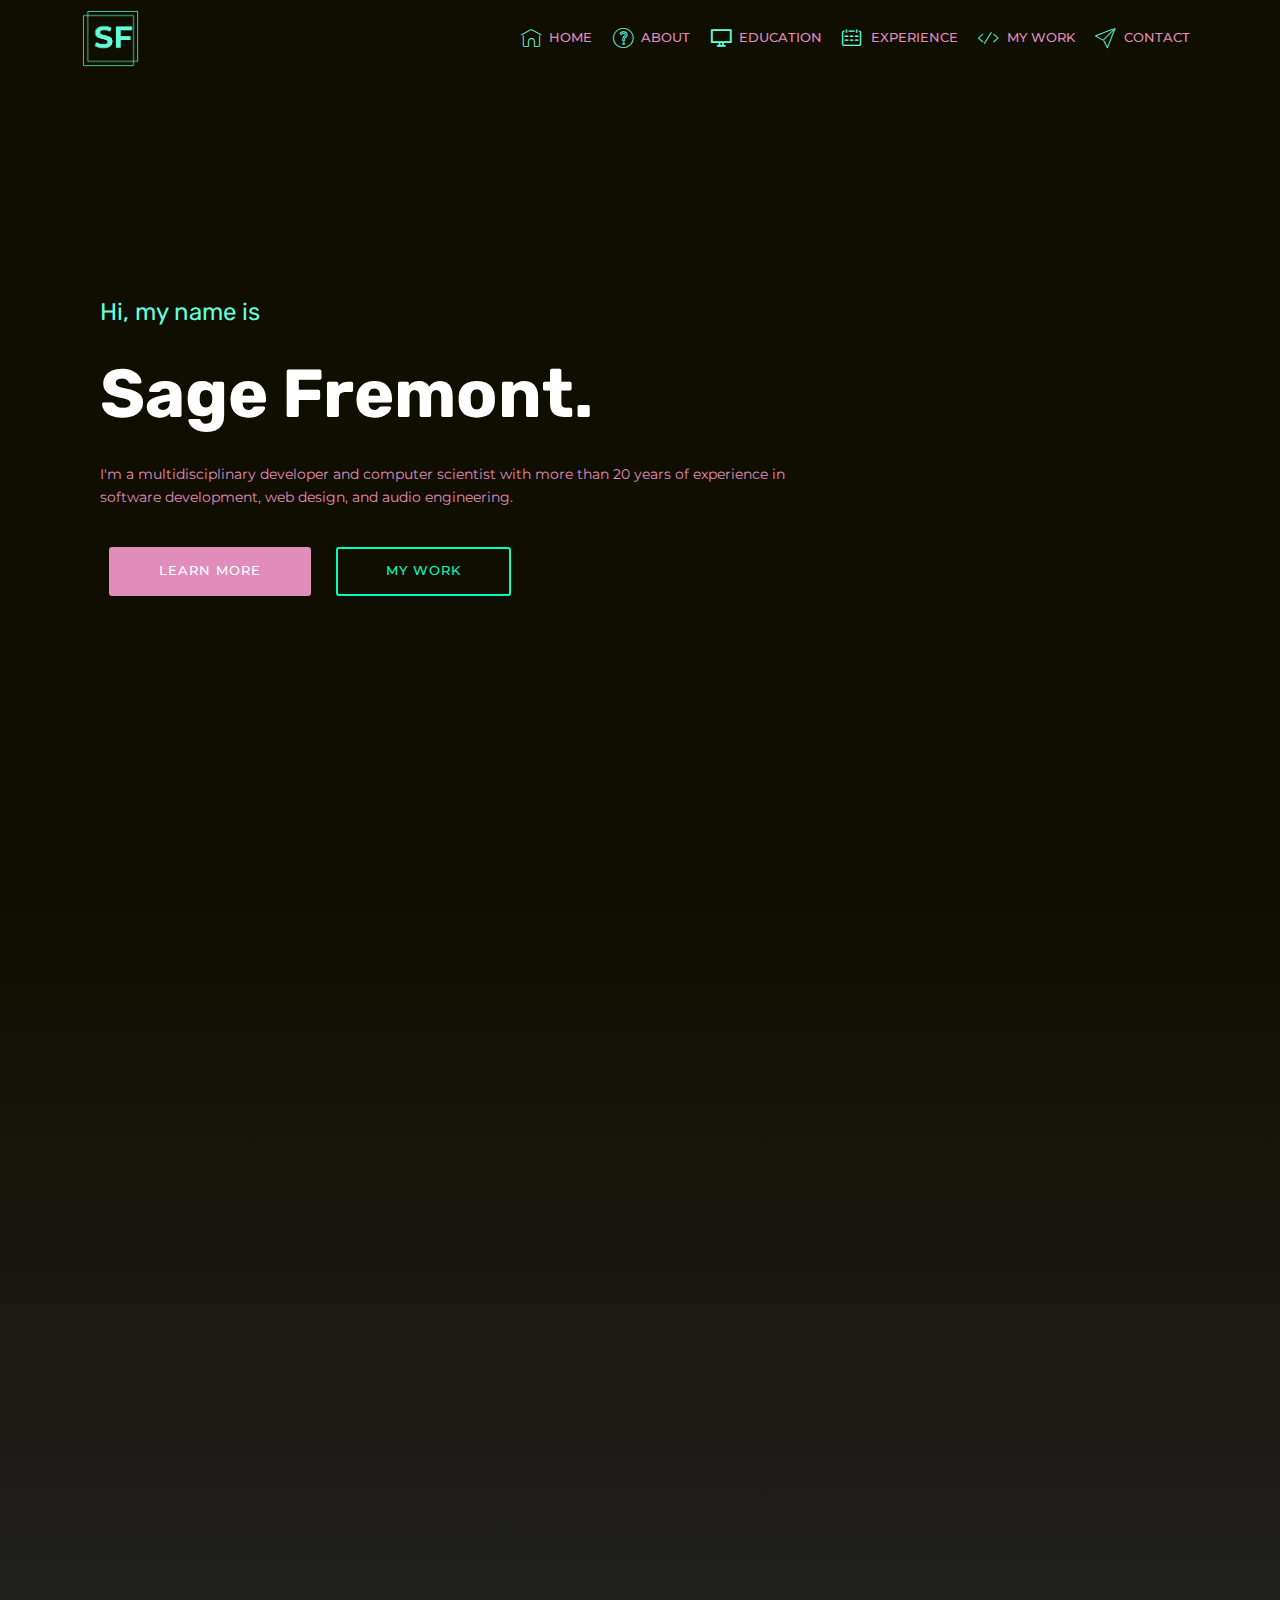
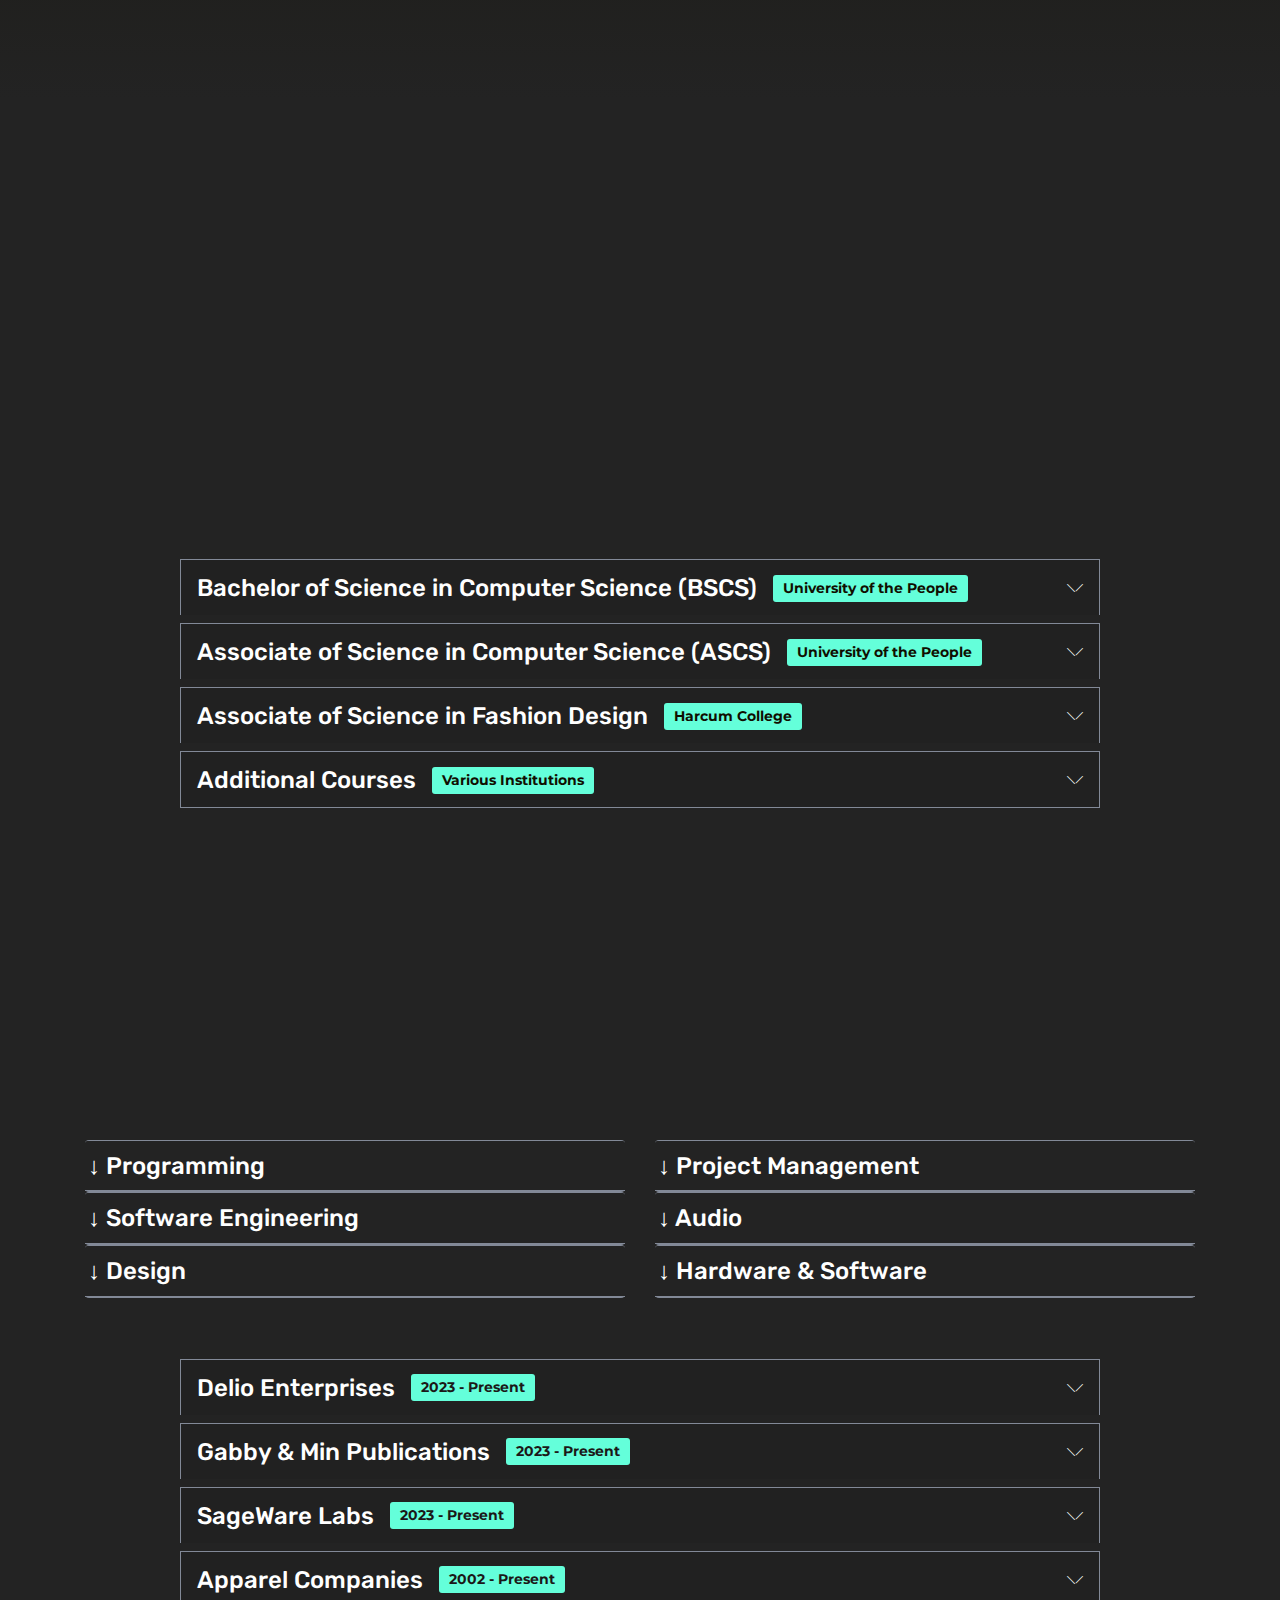
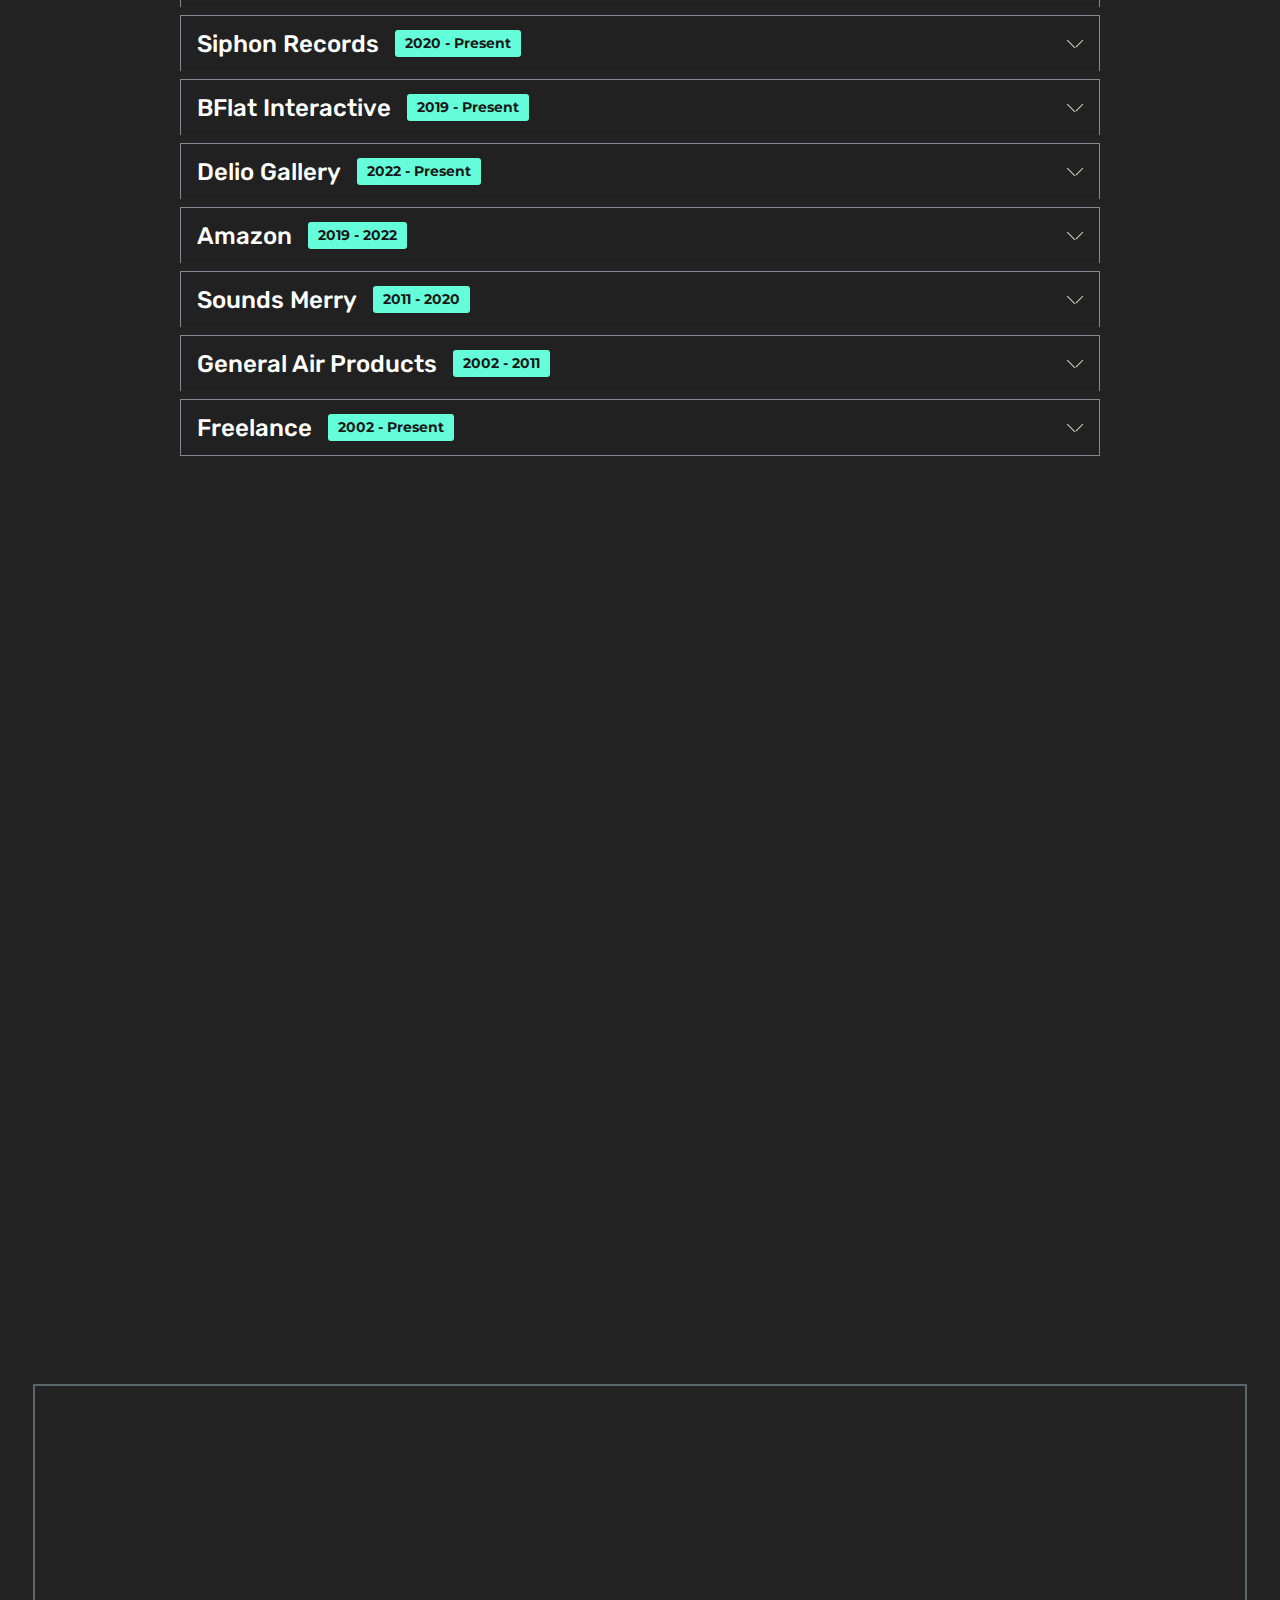
==== commit c57e5af9: "Add files via upload" ====
--- a/index.html
+++ b/index.html
@@ -97,9 +97,9 @@
                 Hi, my name is</span></h1>
             <h3 class="mbr-section-subtitle align-left mbr-light pb-3 mbr-fonts-style display-1"><span style="font-style: normal;"><strong>
                 Sage Fremont.</strong></span></h3>
-            <p class="mbr-text align-left pb-3 mbr-fonts-style display-7">I'm a multidisciplinary developer with more than 20 years of experience in software development, web design, and audio engineering.</p>
-            <div class="mbr-section-btn align-left"><a class="btn btn-md btn-success display-4" href="index.html#anchor-about">LEARN MORE</a>
-                <a class="btn btn-md btn-info-outline display-4" href="index.html#anchor-mywork">MY WORK</a></div>
+            <p class="mbr-text align-left pb-3 mbr-fonts-style display-7">I'm a multidisciplinary developer and computer scientist with more than 20 years of experience in software development, web design, and audio engineering.</p>
+            <div class="mbr-section-btn align-left"><a class="btn btn-md btn-success display-4" href="index.html#about-me">LEARN MORE</a>
+                <a class="btn btn-md btn-info-outline display-4" href="index.html#MyWork">MY WORK</a></div>
         </div>
     </div>
 
@@ -219,7 +219,7 @@
         <div class="row pt-3 justify-content-center">
             <div class="col-md-10 accordion-section">
                 <div class="accordion-content">
-                    <div id="bootstrap-accordion_21" class="panel-group accordionStyles accordion " role="tablist" aria-multiselectable="false">  <!-- Start Bootstrap Accordion-->
+                    <div id="bootstrap-accordion_4" class="panel-group accordionStyles accordion " role="tablist" aria-multiselectable="false">  <!-- Start Bootstrap Accordion-->
                         
                         
                         
@@ -227,7 +227,7 @@
                         <div class="card">
                             <div class="card-header" role="tab" id="headingOne">
 
-                                <a role="button" class="collapsed panel-title" data-toggle="collapse" data-core="" href="#collapse1_21" aria-expanded="false" aria-controls="collapse1">
+                                <a role="button" class="collapsed panel-title" data-toggle="collapse" data-core="" href="#collapse1_4" aria-expanded="false" aria-controls="collapse1">
                                     <div class="wrap">
                                         <h4 class="mbr-fonts-style header-text display-5">Bachelor of Science in Computer Science (BSCS)</h4>
                                         <p class="mbr-fonts-style sq-text mbr-text display-7"><strong>University of the People</strong></p>
@@ -235,7 +235,7 @@
                                     <span class="sign mbr-iconfont mbri-arrow-down inactive"></span>
                                 </a>
                             </div>
-                            <div id="collapse1_21" class="panel-collapse noScroll collapse" role="tabpanel" aria-labelledby="headingOne" data-parent="#bootstrap-accordion_21">
+                            <div id="collapse1_4" class="panel-collapse noScroll collapse" role="tabpanel" aria-labelledby="headingOne" data-parent="#bootstrap-accordion_4">
                                 <div class="panel-body p-4">
                                     <p class="mbr-fonts-style panel-text display-7"><strong>Bachelor of Science in Computer Science <br></strong>2022 - 2023<br><a href="https://www.uopeople.edu/" class="text-info" target="_blank">University of the People</a><a href="https://www.uopeople.edu/" class="text-info" target="_blank"><br></a>Grade: CGPA 3.94/4.0, Graduated&nbsp;Summa Cum Laude<br></p>
                                     <div class="align-center">
@@ -250,7 +250,7 @@
                         <div class="card">
                             <div class="card-header" role="tab" id="headingTwo">
 
-                                <a role="button" class="collapsed panel-title" data-toggle="collapse" data-core="" href="#collapse2_21" aria-expanded="false" aria-controls="collapse2">
+                                <a role="button" class="collapsed panel-title" data-toggle="collapse" data-core="" href="#collapse2_4" aria-expanded="false" aria-controls="collapse2">
                                     <div class="wrap">
                                         <h4 class="mbr-fonts-style header-text display-5">Associate of Science in Computer Science (ASCS)</h4>
                                         <p class="mbr-fonts-style sq-text mbr-text display-7"><strong>University of the People</strong></p>
@@ -258,7 +258,7 @@
                                     <span class="sign mbr-iconfont mbri-arrow-down inactive"></span>
                                 </a>
                             </div>
-                            <div id="collapse2_21" class="panel-collapse noScroll collapse" role="tabpanel" aria-labelledby="headingTwo" data-parent="#bootstrap-accordion_21">
+                            <div id="collapse2_4" class="panel-collapse noScroll collapse" role="tabpanel" aria-labelledby="headingTwo" data-parent="#bootstrap-accordion_4">
                                 <div class="panel-body p-4">
                                     <p class="mbr-fonts-style panel-text display-7">Bachelor of Science in Computer Science<br>2017 - 2020<br><a href="https://www.uopeople.edu/" class="text-info" target="_blank">University of the People</a>
 <br>Grade: CGPA 3.92/4.0, Graduated with High Honors<br></p>
@@ -273,7 +273,7 @@
                         <div class="card">
                             <div class="card-header" role="tab" id="headingThree">
 
-                                <a role="button" class="collapsed panel-title" data-toggle="collapse" data-core="" href="#collapse3_21" aria-expanded="false" aria-controls="collapse3">
+                                <a role="button" class="collapsed panel-title" data-toggle="collapse" data-core="" href="#collapse3_4" aria-expanded="false" aria-controls="collapse3">
                                     <div class="wrap">
                                         <h4 class="mbr-fonts-style header-text display-5">Associate of Science in Fashion Design</h4>
                                         <p class="mbr-fonts-style sq-text mbr-text display-7"><strong>Harcum College</strong></p>
@@ -281,7 +281,7 @@
                                     <span class="sign mbr-iconfont mbri-arrow-down inactive"></span>
                                 </a>
                             </div>
-                            <div id="collapse3_21" class="panel-collapse noScroll collapse" role="tabpanel" aria-labelledby="headingThree" data-parent="#bootstrap-accordion_21">
+                            <div id="collapse3_4" class="panel-collapse noScroll collapse" role="tabpanel" aria-labelledby="headingThree" data-parent="#bootstrap-accordion_4">
                                 <div class="panel-body p-4">
                                     <p class="mbr-fonts-style panel-text display-7">Associate of Science in Fashion Design<br>2006 - 2008<br><a href="https://www.harcum.edu/s/1044/bp20/home.aspx" class="text-danger" target="_blank">Harcum College</a><br>Grade: CGPA 3.75/4.0, Graduated with Honors<br></p>
                                     <div class="align-center">
@@ -296,7 +296,7 @@
                         <div class="card">
                             <div class="card-header" role="tab" id="headingFour">
 
-                                <a role="button" class="collapsed panel-title" data-toggle="collapse" data-core="" href="#collapse4_21" aria-expanded="false" aria-controls="collapse4">
+                                <a role="button" class="collapsed panel-title" data-toggle="collapse" data-core="" href="#collapse4_4" aria-expanded="false" aria-controls="collapse4">
                                     <div class="wrap">
                                         <h4 class="mbr-fonts-style header-text display-5">Additional Courses</h4>
                                         <p class="mbr-fonts-style sq-text mbr-text display-7"><strong>Various Institutions</strong></p>
@@ -304,7 +304,7 @@
                                     <span class="sign mbr-iconfont mbri-arrow-down inactive"></span>
                                 </a>
                             </div>
-                            <div id="collapse4_21" class="panel-collapse noScroll collapse" role="tabpanel" aria-labelledby="headingFour" data-parent="#bootstrap-accordion_21">
+                            <div id="collapse4_4" class="panel-collapse noScroll collapse" role="tabpanel" aria-labelledby="headingFour" data-parent="#bootstrap-accordion_4">
                                 <div class="panel-body p-4">
                                     <p class="mbr-fonts-style panel-text display-7">Art History I &amp; II -&nbsp;ACE ID – SOPH-0006 &amp;&nbsp;SOPH-0029<br>C++ Programming - CS107, ACE ID – SAYA-0017<br>Financial Accounting - ACE ID - SOPH-0010<br>Fundamentals of Information Security -&nbsp;WGU – ITAS C836<br>IT Leadership Foundations -&nbsp;WGU – ITBU D194<br>Intellectual Property Law and Policy - PennX – IPLAW1x, IPLAW2x<br>Introduction to Information Technology -&nbsp;ACE ID – SOPH-0023<br>Organizational Behavior and Leadership -&nbsp;WGU - BUS C484<br>Project Management - ACE – SOPH-0013<br>Visual Communications -&nbsp;ACE – SOPH-0009<br></p>
                                     <div class="align-center">
@@ -342,16 +342,16 @@
             </div>
         </div>
         <div class="clearfix"></div>
-        <div id="bootstrap-accordion_6" class="panel-group accordionStyles accordion" role="tablist" aria-multiselectable="true">
+        <div id="bootstrap-accordion_5" class="panel-group accordionStyles accordion" role="tablist" aria-multiselectable="true">
             <div class="row">
                 <div class="col-12 col-md-12 col-lg-6">
                     <div class="card">
                         <div class="card-header" role="tab" id="headingOne">
-                            <a role="button" class="panel-title collapsed" data-toggle="collapse" data-core="" href="#collapse1_6" aria-expanded="false" aria-controls="collapse1">
+                            <a role="button" class="panel-title collapsed" data-toggle="collapse" data-core="" href="#collapse1_5" aria-expanded="false" aria-controls="collapse1">
                                 <h4 class="mbr-fonts-style display-5">↓ Programming</h4>
                             </a>
                         </div>
-                        <div id="collapse1_6" class="panel-collapse noScroll collapse " role="tabpanel" aria-labelledby="headingOne" data-parent="#bootstrap-accordion_6">
+                        <div id="collapse1_5" class="panel-collapse noScroll collapse " role="tabpanel" aria-labelledby="headingOne" data-parent="#bootstrap-accordion_5">
                             <div class="panel-body p-3">
                                 <p class="mbr-fonts-style panel-text display-7"><strong>
                                     ADVANCED:</strong>&nbsp;C#, C++, C, HTML, CSS,&nbsp;JavaScript,&nbsp;PHP,&nbsp;Java, Python<br><strong>INTERMEDIATE:</strong>&nbsp;SQL, R, XML<br><strong>NOVICE:</strong> Fortran, Crystal, GDScript, Racket</p>
@@ -360,12 +360,12 @@
                     </div>
                     <div class="card">
                         <div class="card-header" role="tab" id="headingTwo">
-                            <a role="button" class="collapsed panel-title" data-toggle="collapse" data-core="" href="#collapse2_6" aria-expanded="false" aria-controls="collapse2">
+                            <a role="button" class="collapsed panel-title" data-toggle="collapse" data-core="" href="#collapse2_5" aria-expanded="false" aria-controls="collapse2">
                                 <h4 class="mbr-fonts-style display-5">↓ Software Engineering&nbsp;</h4>
                             </a>
 
                         </div>
-                        <div id="collapse2_6" class="panel-collapse noScroll collapse" role="tabpanel" aria-labelledby="headingTwo" data-parent="#bootstrap-accordion_6">
+                        <div id="collapse2_5" class="panel-collapse noScroll collapse" role="tabpanel" aria-labelledby="headingTwo" data-parent="#bootstrap-accordion_5">
                             <div class="panel-body p-3">
                                 <p class="mbr-fonts-style panel-text display-7">Knowledgeable and experienced in the majority of software development methodologies. Most of my current work involves object oriented design with an agile approach to development.</p>
                             </div>
@@ -373,11 +373,11 @@
                     </div>
                     <div class="card">
                         <div class="card-header" role="tab" id="headingThree">
-                            <a role="button" class="collapsed panel-title" data-toggle="collapse" data-core="" href="#collapse3_6" aria-expanded="false" aria-controls="collapse3">
+                            <a role="button" class="collapsed panel-title" data-toggle="collapse" data-core="" href="#collapse3_5" aria-expanded="false" aria-controls="collapse3">
                                 <h4 class="mbr-fonts-style display-5">↓ Design</h4>
                             </a>
                         </div>
-                        <div id="collapse3_6" class="panel-collapse noScroll collapse" role="tabpanel" aria-labelledby="headingThree" data-parent="#bootstrap-accordion_6">
+                        <div id="collapse3_5" class="panel-collapse noScroll collapse" role="tabpanel" aria-labelledby="headingThree" data-parent="#bootstrap-accordion_5">
                             <div class="panel-body p-3">
                                 <p class="mbr-fonts-style panel-text display-7">Experienced in both UI and UX design. Highly skilled in 2D and 3D design, fine art painting, and mixed media.<br></p>
                             </div>
@@ -388,11 +388,11 @@
                 <div class="col-12 col-md-12 col-lg-6">
                     <div class="card">
                         <div class="card-header" role="tab" id="headingFour">
-                            <a role="button" class="collapsed panel-title" data-toggle="collapse" data-core="" href="#collapse4_6" aria-expanded="false" aria-controls="collapse4">
+                            <a role="button" class="collapsed panel-title" data-toggle="collapse" data-core="" href="#collapse4_5" aria-expanded="false" aria-controls="collapse4">
                                 <h4 class="mbr-fonts-style display-5">↓ Project Management</h4>
                             </a>
                         </div>
-                        <div id="collapse4_6" class="panel-collapse noScroll collapse" role="tabpanel" aria-labelledby="headingFour" data-parent="#bootstrap-accordion_6">
+                        <div id="collapse4_5" class="panel-collapse noScroll collapse" role="tabpanel" aria-labelledby="headingFour" data-parent="#bootstrap-accordion_5">
                             <div class="panel-body p-3">
                                 <p class="mbr-fonts-style panel-text display-7">
                                     Skilled in analyzing project constraints to better optimize time, production, and quality of deliverables according to the project management life cycle.</p>
@@ -401,11 +401,11 @@
                     </div>
                     <div class="card">
                         <div class="card-header" role="tab" id="headingFive">
-                            <a role="button" class="collapsed panel-title" data-toggle="collapse" data-core="" href="#collapse5_6" aria-expanded="false" aria-controls="collapse5">
+                            <a role="button" class="collapsed panel-title" data-toggle="collapse" data-core="" href="#collapse5_5" aria-expanded="false" aria-controls="collapse5">
                                 <h4 class="mbr-fonts-style display-5">↓ Audio</h4>
                             </a>
                         </div>
-                        <div id="collapse5_6" class="panel-collapse noScroll collapse" role="tabpanel" aria-labelledby="headingFive" data-parent="#bootstrap-accordion_6">
+                        <div id="collapse5_5" class="panel-collapse noScroll collapse" role="tabpanel" aria-labelledby="headingFive" data-parent="#bootstrap-accordion_5">
                             <div class="panel-body p-3">
                                 <p class="mbr-fonts-style panel-text display-7">Knowledgeable and experienced in the fields of music composition, audio engineering, and instruments.</p>
                             </div>
@@ -413,11 +413,11 @@
                     </div>
                     <div class="card">
                         <div class="card-header" role="tab" id="headingSix">
-                            <a role="button" class="collapsed panel-title" data-toggle="collapse" data-core="" href="#collapse6_6" aria-expanded="false" aria-controls="collapse6">
+                            <a role="button" class="collapsed panel-title" data-toggle="collapse" data-core="" href="#collapse6_5" aria-expanded="false" aria-controls="collapse6">
                                 <h4 class="mbr-fonts-style display-5">↓ Hardware &amp; Software</h4>
                             </a>
                         </div>
-                        <div id="collapse6_6" class="panel-collapse noScroll collapse" role="tabpanel" aria-labelledby="headingSix" data-parent="#bootstrap-accordion_6">
+                        <div id="collapse6_5" class="panel-collapse noScroll collapse" role="tabpanel" aria-labelledby="headingSix" data-parent="#bootstrap-accordion_5">
                             <div class="panel-body p-3">
                                 <p class="mbr-fonts-style panel-text display-7"><strong>Operating Systems:</strong>&nbsp;Kali Linux, Windows 7, Windows 10,&nbsp;Windows 11<br><strong>IDE &amp; Engines:</strong> Unity, Eclipse, RStudio, Code::Blocks, IDLE, IntelliJ, Godot<br><strong>DESIGN:</strong> Adobe Photoshop, 3DCoat, Blender, SketchUp<strong><br></strong><strong>DATA:&nbsp;</strong>OpenOffice Base, Oracle SQL Developer<strong><br></strong><strong>OFFICE SUITES:</strong>&nbsp;LibreOffice, Microsoft Office, Google Docs Editors<br><strong>AUDIO/VIDEO:</strong> Studio One 4 Professional, Native Instruments Kontakt, Audacity, Shotcut<br><strong>MISC SOFTWARE:</strong>&nbsp;SmartDraw 2018, VS Code<br><strong>MISC HARDWARE:</strong> XP-PEN Artist 12 Tablet</p>
                             </div>
@@ -446,7 +446,7 @@
         <div class="row pt-3 justify-content-center">
             <div class="col-md-10 accordion-section">
                 <div class="accordion-content">
-                    <div id="bootstrap-accordion_7" class="panel-group accordionStyles accordion " role="tablist" aria-multiselectable="false">  <!-- Start Bootstrap Accordion-->
+                    <div id="bootstrap-accordion_6" class="panel-group accordionStyles accordion " role="tablist" aria-multiselectable="false">  <!-- Start Bootstrap Accordion-->
                         
                         
                         
@@ -454,7 +454,7 @@
                         <div class="card">
                             <div class="card-header" role="tab" id="headingOne">
 
-                                <a role="button" class="collapsed panel-title" data-toggle="collapse" data-core="" href="#collapse1_7" aria-expanded="false" aria-controls="collapse1">
+                                <a role="button" class="collapsed panel-title" data-toggle="collapse" data-core="" href="#collapse1_6" aria-expanded="false" aria-controls="collapse1">
                                     <div class="wrap">
                                         <h4 class="mbr-fonts-style header-text display-5">Delio Enterprises</h4>
                                         <p class="mbr-fonts-style sq-text mbr-text display-7"><strong>2023 - Present</strong></p>
@@ -462,7 +462,7 @@
                                     <span class="sign mbr-iconfont mbri-arrow-down inactive"></span>
                                 </a>
                             </div>
-                            <div id="collapse1_7" class="panel-collapse noScroll collapse" role="tabpanel" aria-labelledby="headingOne" data-parent="#bootstrap-accordion_7">
+                            <div id="collapse1_6" class="panel-collapse noScroll collapse" role="tabpanel" aria-labelledby="headingOne" data-parent="#bootstrap-accordion_6">
                                 <div class="panel-body p-4">
                                     <p class="mbr-fonts-style panel-text display-7">Chief Executive Officer<br><a href="https://delioenterprises.com" class="text-info" target="_blank">Delio Enterprises</a><br><em>January 2023 - Present</em><br></p>
                                     <div class="align-center">
@@ -479,7 +479,7 @@
                         <div class="card">
                             <div class="card-header" role="tab" id="headingTwo">
 
-                                <a role="button" class="collapsed panel-title" data-toggle="collapse" data-core="" href="#collapse2_7" aria-expanded="false" aria-controls="collapse2">
+                                <a role="button" class="collapsed panel-title" data-toggle="collapse" data-core="" href="#collapse2_6" aria-expanded="false" aria-controls="collapse2">
                                     <div class="wrap">
                                         <h4 class="mbr-fonts-style header-text display-5">Gabby &amp; Min Publications</h4>
                                         <p class="mbr-fonts-style sq-text mbr-text display-7"><strong>2023 - Present</strong></p>
@@ -487,7 +487,7 @@
                                     <span class="sign mbr-iconfont mbri-arrow-down inactive"></span>
                                 </a>
                             </div>
-                            <div id="collapse2_7" class="panel-collapse noScroll collapse" role="tabpanel" aria-labelledby="headingTwo" data-parent="#bootstrap-accordion_7">
+                            <div id="collapse2_6" class="panel-collapse noScroll collapse" role="tabpanel" aria-labelledby="headingTwo" data-parent="#bootstrap-accordion_6">
                                 <div class="panel-body p-4">
                                     <p class="mbr-fonts-style panel-text display-7">Editor-In-Chief, Poet, &amp; Founder<br><a href="https://gabbyandmin.com" class="text-info" target="_blank">Gabby &amp; Min Publications</a><br><em>October 2023 - Present</em><br></p>
                                     <div class="align-center">
@@ -508,7 +508,7 @@
                         <div class="card">
                             <div class="card-header" role="tab" id="headingThree">
 
-                                <a role="button" class="collapsed panel-title" data-toggle="collapse" data-core="" href="#collapse3_7" aria-expanded="false" aria-controls="collapse3">
+                                <a role="button" class="collapsed panel-title" data-toggle="collapse" data-core="" href="#collapse3_6" aria-expanded="false" aria-controls="collapse3">
                                     <div class="wrap">
                                         <h4 class="mbr-fonts-style header-text display-5">SageWare Labs</h4>
                                         <p class="mbr-fonts-style sq-text mbr-text display-7"><strong>2023 - Present</strong></p>
@@ -516,7 +516,7 @@
                                     <span class="sign mbr-iconfont mbri-arrow-down inactive"></span>
                                 </a>
                             </div>
-                            <div id="collapse3_7" class="panel-collapse noScroll collapse" role="tabpanel" aria-labelledby="headingThree" data-parent="#bootstrap-accordion_7">
+                            <div id="collapse3_6" class="panel-collapse noScroll collapse" role="tabpanel" aria-labelledby="headingThree" data-parent="#bootstrap-accordion_6">
                                 <div class="panel-body p-4">
                                     <p class="mbr-fonts-style panel-text display-7"><strong>Computer Scientist</strong><br><a href="https://sagewarelabs.com" class="text-info" target="_blank">SageWare Labs</a><br><em>November 2023 - Present</em><br></p>
                                     <div class="align-center">
@@ -532,7 +532,7 @@
                         <div class="card">
                             <div class="card-header" role="tab" id="headingFour">
 
-                                <a role="button" class="collapsed panel-title" data-toggle="collapse" data-core="" href="#collapse4_7" aria-expanded="false" aria-controls="collapse4">
+                                <a role="button" class="collapsed panel-title" data-toggle="collapse" data-core="" href="#collapse4_6" aria-expanded="false" aria-controls="collapse4">
                                     <div class="wrap">
                                         <h4 class="mbr-fonts-style header-text display-5">Apparel Companies</h4>
                                         <p class="mbr-fonts-style sq-text mbr-text display-7"><strong>2002 - Present</strong></p>
@@ -540,7 +540,7 @@
                                     <span class="sign mbr-iconfont mbri-arrow-down inactive"></span>
                                 </a>
                             </div>
-                            <div id="collapse4_7" class="panel-collapse noScroll collapse" role="tabpanel" aria-labelledby="headingThree" data-parent="#bootstrap-accordion_7">
+                            <div id="collapse4_6" class="panel-collapse noScroll collapse" role="tabpanel" aria-labelledby="headingThree" data-parent="#bootstrap-accordion_6">
                                 <div class="panel-body p-4">
                                     <p class="mbr-fonts-style panel-text display-7"><strong>Fashion Designer</strong><br><a href="https://octobersage.com" class="text-info" target="_blank">October Sage</a> <em>(October 2002 - Present)</em><br><a href="https://plasticpoppy.com" class="text-primary" target="_blank">Plastic Poppy</a>&nbsp;<em>(February 2023 - Present)</em><br><a href="https://rivethaus.com" class="text-danger" target="_blank">RivetHAUS</a>&nbsp;<em>(February&nbsp;2023 - Present)<br></em><br></p>
                                     <div class="align-center">
@@ -557,7 +557,7 @@
                         <div class="card">
                             <div class="card-header" role="tab" id="headingFive">
 
-                                <a role="button" class="collapsed panel-title" data-toggle="collapse" data-core="" href="#collapse5_7" aria-expanded="false" aria-controls="collapse5">
+                                <a role="button" class="collapsed panel-title" data-toggle="collapse" data-core="" href="#collapse5_6" aria-expanded="false" aria-controls="collapse5">
                                     <div class="wrap">
                                         <h4 class="mbr-fonts-style header-text display-5">Siphon Records</h4>
                                         <p class="mbr-fonts-style sq-text mbr-text display-7"><strong>2020 - Present</strong></p>
@@ -565,7 +565,7 @@
                                     <span class="sign mbr-iconfont mbri-arrow-down inactive"></span>
                                 </a>
                             </div>
-                            <div id="collapse5_7" class="panel-collapse noScroll collapse" role="tabpanel" aria-labelledby="headingThree" data-parent="#bootstrap-accordion_7">
+                            <div id="collapse5_6" class="panel-collapse noScroll collapse" role="tabpanel" aria-labelledby="headingThree" data-parent="#bootstrap-accordion_6">
                                 <div class="panel-body p-4">
                                     <p class="mbr-fonts-style panel-text display-7"><strong>Composer and Founder</strong><br><a href="https://siphonrecords.com" class="text-info" target="_blank">Siphon Records</a><br><em>November 2020 - Present</em><br></p>
                                     <div class="align-center">
@@ -581,7 +581,7 @@
                         <div class="card">
                             <div class="card-header" role="tab" id="headingSix">
 
-                                <a role="button" class="collapsed panel-title" data-toggle="collapse" data-core="" href="#collapse6_7" aria-expanded="false" aria-controls="collapse6">
+                                <a role="button" class="collapsed panel-title" data-toggle="collapse" data-core="" href="#collapse6_6" aria-expanded="false" aria-controls="collapse6">
                                     <div class="wrap">
                                         <h4 class="mbr-fonts-style header-text display-5">BFlat Interactive</h4>
                                         <p class="mbr-fonts-style sq-text mbr-text display-7"><strong>2019 - Present</strong></p>
@@ -589,7 +589,7 @@
                                     <span class="sign mbr-iconfont mbri-arrow-down inactive"></span>
                                 </a>
                             </div>
-                            <div id="collapse6_7" class="panel-collapse noScroll collapse" role="tabpanel" aria-labelledby="headingFour" data-parent="#bootstrap-accordion_7">
+                            <div id="collapse6_6" class="panel-collapse noScroll collapse" role="tabpanel" aria-labelledby="headingFour" data-parent="#bootstrap-accordion_6">
                                 <div class="panel-body p-4">
                                     <p class="mbr-fonts-style panel-text display-7"><strong>
                                         Co-Founder and Developer</strong><br><a href="https://www.bflatinteractive.com/" class="text-info" target="_blank">BFlat Interactive</a><br><em>May 2019 - Present</em><br></p>
@@ -610,7 +610,7 @@
                         <!--------START Card Seven, Delio Gallery--------->
                         <div class="card">
                             <div class="card-header" role="tab" id="headingSeven">
-                                <a role="button" class="collapsed panel-title" data-toggle="collapse" data-core="" href="#collapse7_7" aria-expanded="false" aria-controls="collapse7">
+                                <a role="button" class="collapsed panel-title" data-toggle="collapse" data-core="" href="#collapse7_6" aria-expanded="false" aria-controls="collapse7">
                                     <div class="wrap">
                                         <h4 class="mbr-fonts-style header-text display-5">Delio Gallery</h4>
                                         <p class="mbr-fonts-style sq-text mbr-text display-7"><strong>2022 - Present</strong></p>
@@ -618,7 +618,7 @@
                                     <span class="sign mbr-iconfont mbri-arrow-down inactive"></span>
                                 </a>
                             </div>
-                            <div id="collapse7_7" class="panel-collapse noScroll collapse" role="tabpanel" aria-labelledby="headingFive" data-parent="#bootstrap-accordion_7">
+                            <div id="collapse7_6" class="panel-collapse noScroll collapse" role="tabpanel" aria-labelledby="headingFive" data-parent="#bootstrap-accordion_6">
                                 <div class="panel-body p-4">
                                     <p class="mbr-fonts-style panel-text display-7"><strong>Founder and Fine Artist</strong><br><a href="https://www.linkedin.com/company/delio-gallery/" class="text-info" target="_blank">Delio Gallery</a><br><em>June 2022 - Present</em><br></p>
                                     <div class="align-center">
@@ -640,7 +640,7 @@
                          <!--------START Card Eight, Amazon--------->
                         <div class="card">
                             <div class="card-header" role="tab" id="headingEight">
-                                <a role="button" class="collapsed panel-title" data-toggle="collapse" data-core="" href="#collapse8_7" aria-expanded="false" aria-controls="collapse8">
+                                <a role="button" class="collapsed panel-title" data-toggle="collapse" data-core="" href="#collapse8_6" aria-expanded="false" aria-controls="collapse8">
                                     <div class="wrap">
                                         <h4 class="mbr-fonts-style header-text display-5">Amazon</h4>
                                         <p class="mbr-fonts-style sq-text mbr-text display-7"><strong>2019 - 2022</strong></p>
@@ -648,7 +648,7 @@
                                     <span class="sign mbr-iconfont mbri-arrow-down inactive"></span>
                                 </a>
                             </div>
-                            <div id="collapse8_7" class="panel-collapse noScroll collapse" role="tabpanel" aria-labelledby="headingSix" data-parent="#bootstrap-accordion_7">
+                            <div id="collapse8_6" class="panel-collapse noScroll collapse" role="tabpanel" aria-labelledby="headingSix" data-parent="#bootstrap-accordion_6">
                                 <div class="panel-body p-4">
                                     <p class="mbr-fonts-style panel-text display-7"><strong>Independent Contractor</strong><br><a href="https://www.mturk.com/" class="text-info text-primary" target="_blank">Amazon MTURK</a><br><em>September 2019 - 2022</em><br></p>
                                     <div class="align-center">
@@ -672,7 +672,7 @@
                     <!--------START Card Nine, SOM Records--------->
                         <div class="card">
                             <div class="card-header" role="tab" id="headingNine">
-                                <a role="button" class="collapsed panel-title" data-toggle="collapse" data-core="" href="#collapse9_7" aria-expanded="false" aria-controls="collapse9">
+                                <a role="button" class="collapsed panel-title" data-toggle="collapse" data-core="" href="#collapse9_6" aria-expanded="false" aria-controls="collapse9">
                                     <div class="wrap">
                                         <h4 class="mbr-fonts-style header-text display-5">Sounds Merry</h4>
                                         <p class="mbr-fonts-style sq-text mbr-text display-7"><strong>2011 - 2020</strong></p>
@@ -680,7 +680,7 @@
                                     <span class="sign mbr-iconfont mbri-arrow-down inactive"></span>
                                 </a>
                             </div>
-                            <div id="collapse9_7" class="panel-collapse noScroll collapse" role="tabpanel" aria-labelledby="headingSeven" data-parent="#bootstrap-accordion_7">
+                            <div id="collapse9_6" class="panel-collapse noScroll collapse" role="tabpanel" aria-labelledby="headingSeven" data-parent="#bootstrap-accordion_6">
                                 <div class="panel-body p-4">
                                     <p class="mbr-fonts-style panel-text display-7"><strong>Audio Engineer and Artist</strong><br><a href="https://www.linkedin.com/company/soundsmerry" class="text-info" target="_blank">Sounds Merry</a><br><em>May 2011 - 2020</em><br></p>
                                     <div class="align-center">
@@ -699,7 +699,7 @@
                         <!--------START Card Ten, General Air Products--------->
                         <div class="card">
                             <div class="card-header" role="tab" id="headingTen">
-                                <a role="button" class="collapsed panel-title" data-toggle="collapse" data-core="" href="#collapse10_7" aria-expanded="false" aria-controls="collapse10">
+                                <a role="button" class="collapsed panel-title" data-toggle="collapse" data-core="" href="#collapse10_6" aria-expanded="false" aria-controls="collapse10">
                                     <div class="wrap">
                                         <h4 class="mbr-fonts-style header-text display-5">General Air Products</h4>
                                         <p class="mbr-fonts-style sq-text mbr-text display-7"><strong>2002 - 2011</strong></p>
@@ -707,7 +707,7 @@
                                     <span class="sign mbr-iconfont mbri-arrow-down inactive"></span>
                                 </a>
                             </div>
-                            <div id="collapse10_7" class="panel-collapse noScroll collapse" role="tabpanel" aria-labelledby="headingEight" data-parent="#bootstrap-accordion_7">
+                            <div id="collapse10_6" class="panel-collapse noScroll collapse" role="tabpanel" aria-labelledby="headingEight" data-parent="#bootstrap-accordion_6">
                                 <div class="panel-body p-4">
                                     <p class="mbr-fonts-style panel-text display-7"><strong>Executive Assistant to CFO</strong><br><em>2007 – May 2011</em><br><strong>Web Design &amp; Accounting Assistant</strong><br><em>2002 – 2007</em><br><a href="https://www.generalairproducts.com/" class="text-info" target="_blank">General Air Products</a><br></p>
                                     <div class="align-center">
@@ -725,7 +725,7 @@
                         <!--------START Card Nine, Freelance--------->
                         <div class="card">
                             <div class="card-header" role="tab" id="headingEleven">
-                                <a role="button" class="collapsed panel-title" data-toggle="collapse" data-core="" href="#collapse11_7" aria-expanded="false" aria-controls="collapse11">
+                                <a role="button" class="collapsed panel-title" data-toggle="collapse" data-core="" href="#collapse11_6" aria-expanded="false" aria-controls="collapse11">
                                     <div class="wrap">
                                         <h4 class="mbr-fonts-style header-text display-5">Freelance</h4>
                                         <p class="mbr-fonts-style sq-text mbr-text display-7"><strong>2002 - Present</strong></p>
@@ -733,7 +733,7 @@
                                     <span class="sign mbr-iconfont mbri-arrow-down inactive"></span>
                                 </a>
                             </div>
-                            <div id="collapse11_7" class="panel-collapse noScroll collapse" role="tabpanel" aria-labelledby="headingNine" data-parent="#bootstrap-accordion_7">
+                            <div id="collapse11_6" class="panel-collapse noScroll collapse" role="tabpanel" aria-labelledby="headingNine" data-parent="#bootstrap-accordion_6">
                                 <div class="panel-body p-4">
                                     <p class="mbr-fonts-style panel-text display-7"><strong>Freelance Developer</strong><br><a href="https://www.sagefremont.com/archives" class="text-info text-primary">Various Brands and Companies</a><br><em>2002 - Present</em><br></p>
                                     <div class="align-center">
@@ -849,7 +849,7 @@
 
             <div class="col-lg-7 col-md-12 my-auto mbr-form" data-form-type="formoid">
 <!--Formbuilder Form-->
-<form action="https://mobirise.eu/" method="POST" class="mbr-form form-with-styler" data-form-title="Form Name"><input type="hidden" name="email" data-form-email="true" value="l1RD0LE/oKP1YimSMZLXwmxnsVcOeE8XyH+I/Hpqkdfxu4f0mncKwpkn91Fjhf/BvNNspida6tsupxUEUspn4K8qSGHqGL74mZD0n/mEpNZiPp0gCMBjJmLztFjjlO+A.6C06yea1b1UXC54NEelKO7YRIDRGLT8lzck72kwUBRpH5uyGU+VWcfadRlHJLMC858zwx2+9p+uWtIyfg5vyS1/9yYUOgCirhcTKzNMF/1pPODQQGXIY03RhCGsDJNMW">
+<form action="https://mobirise.eu/" method="POST" class="mbr-form form-with-styler" data-form-title="Form Name"><input type="hidden" name="email" data-form-email="true" value="5+98zKGxOiDTjL9IYtEvVgW/6mrq0Kdj6KlhoUNGO6s1Ju7CPZkmlggEY6PZYi2oIauqUEuJ87V6RrWQY68RwMaEY48uofaCoyxGpJD0/IxRfLcrkabbXqwNYQt+r67Q.R9jiruGAb77vKqinXs1Wbl1feTZlfRwqXYREEPKcwVJmGCGiwuT7lx47njXa1mgwWp9YYyhQkgfCuahWPhoMWOtYE2ejHbGpG4dYlbeAg8ehfPU1B5PDfj49aq9UxFZk">
 <div class="form-row">
 <div hidden="hidden" data-form-alert="" class="alert alert-success col-12">Thanks for your inquiry.</div>
 <div hidden="hidden" data-form-alert-danger="" class="alert alert-danger col-12">Oops...! some problem!</div>
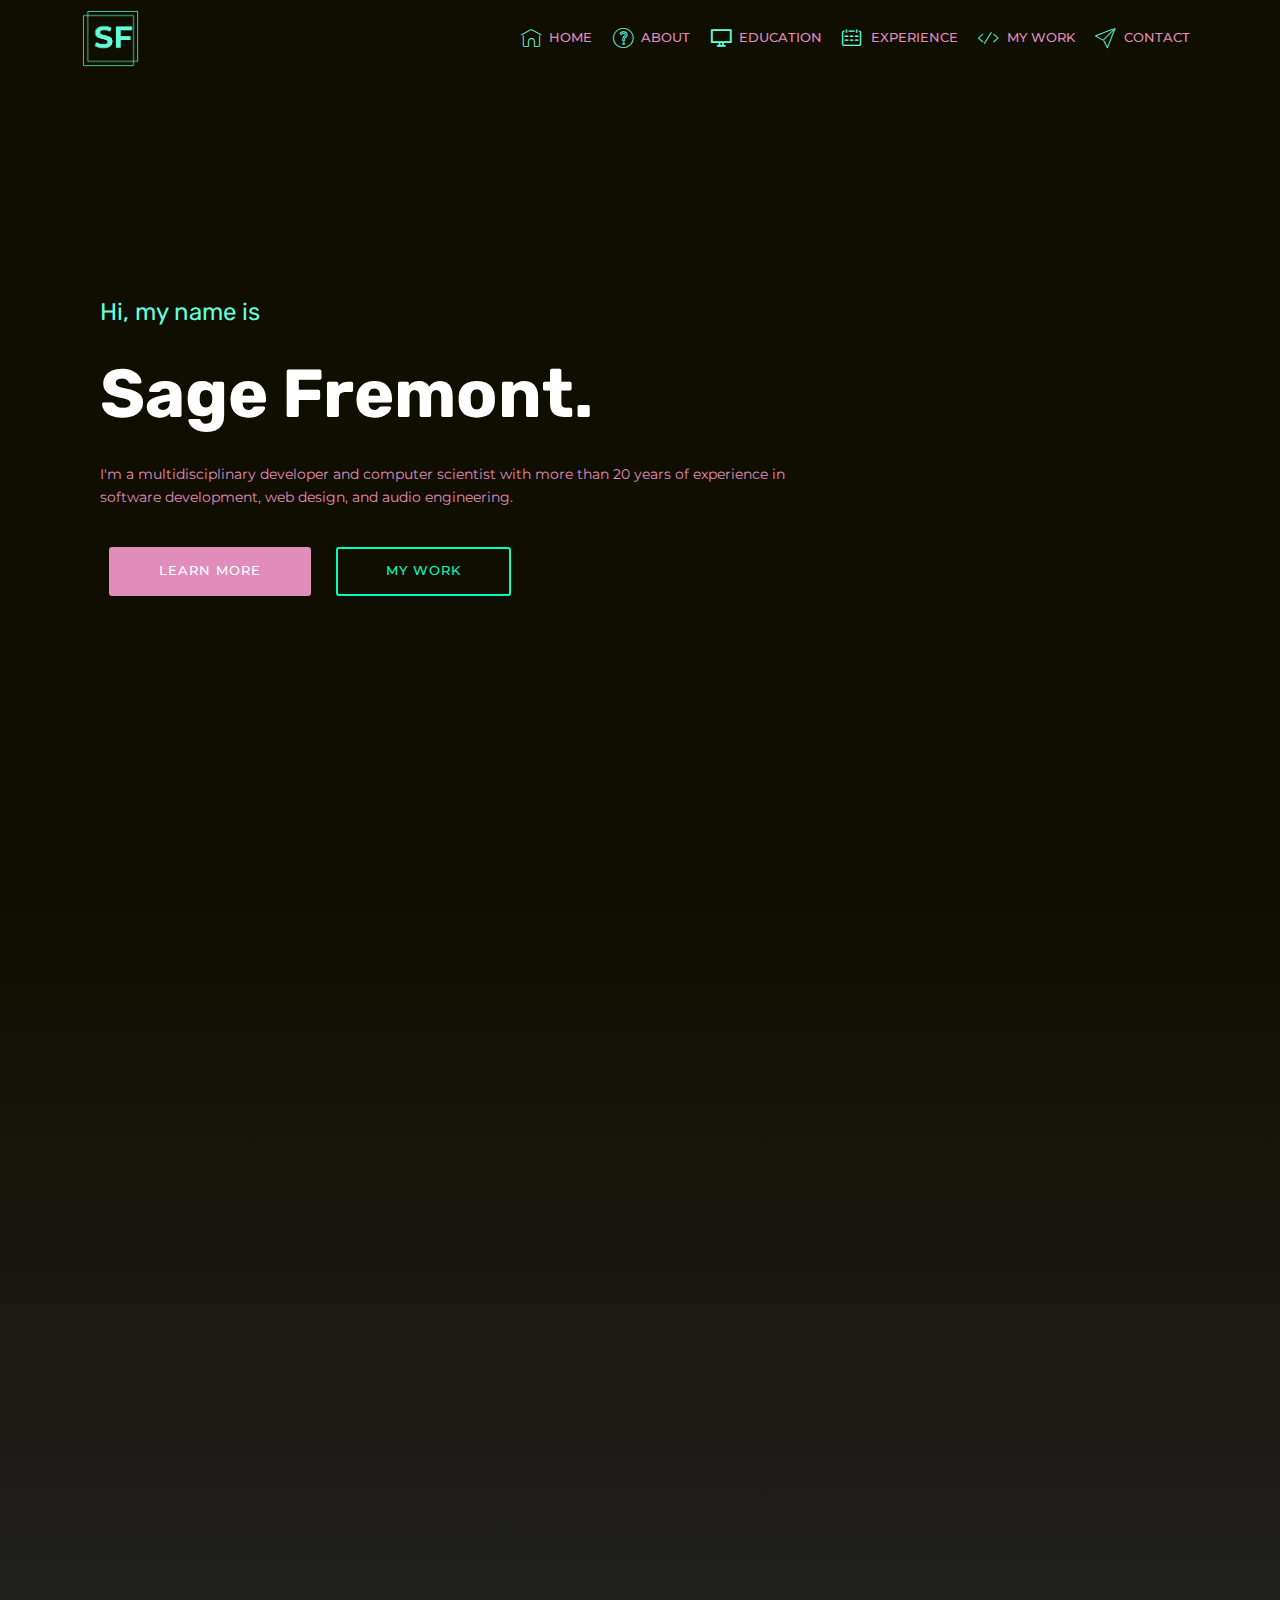
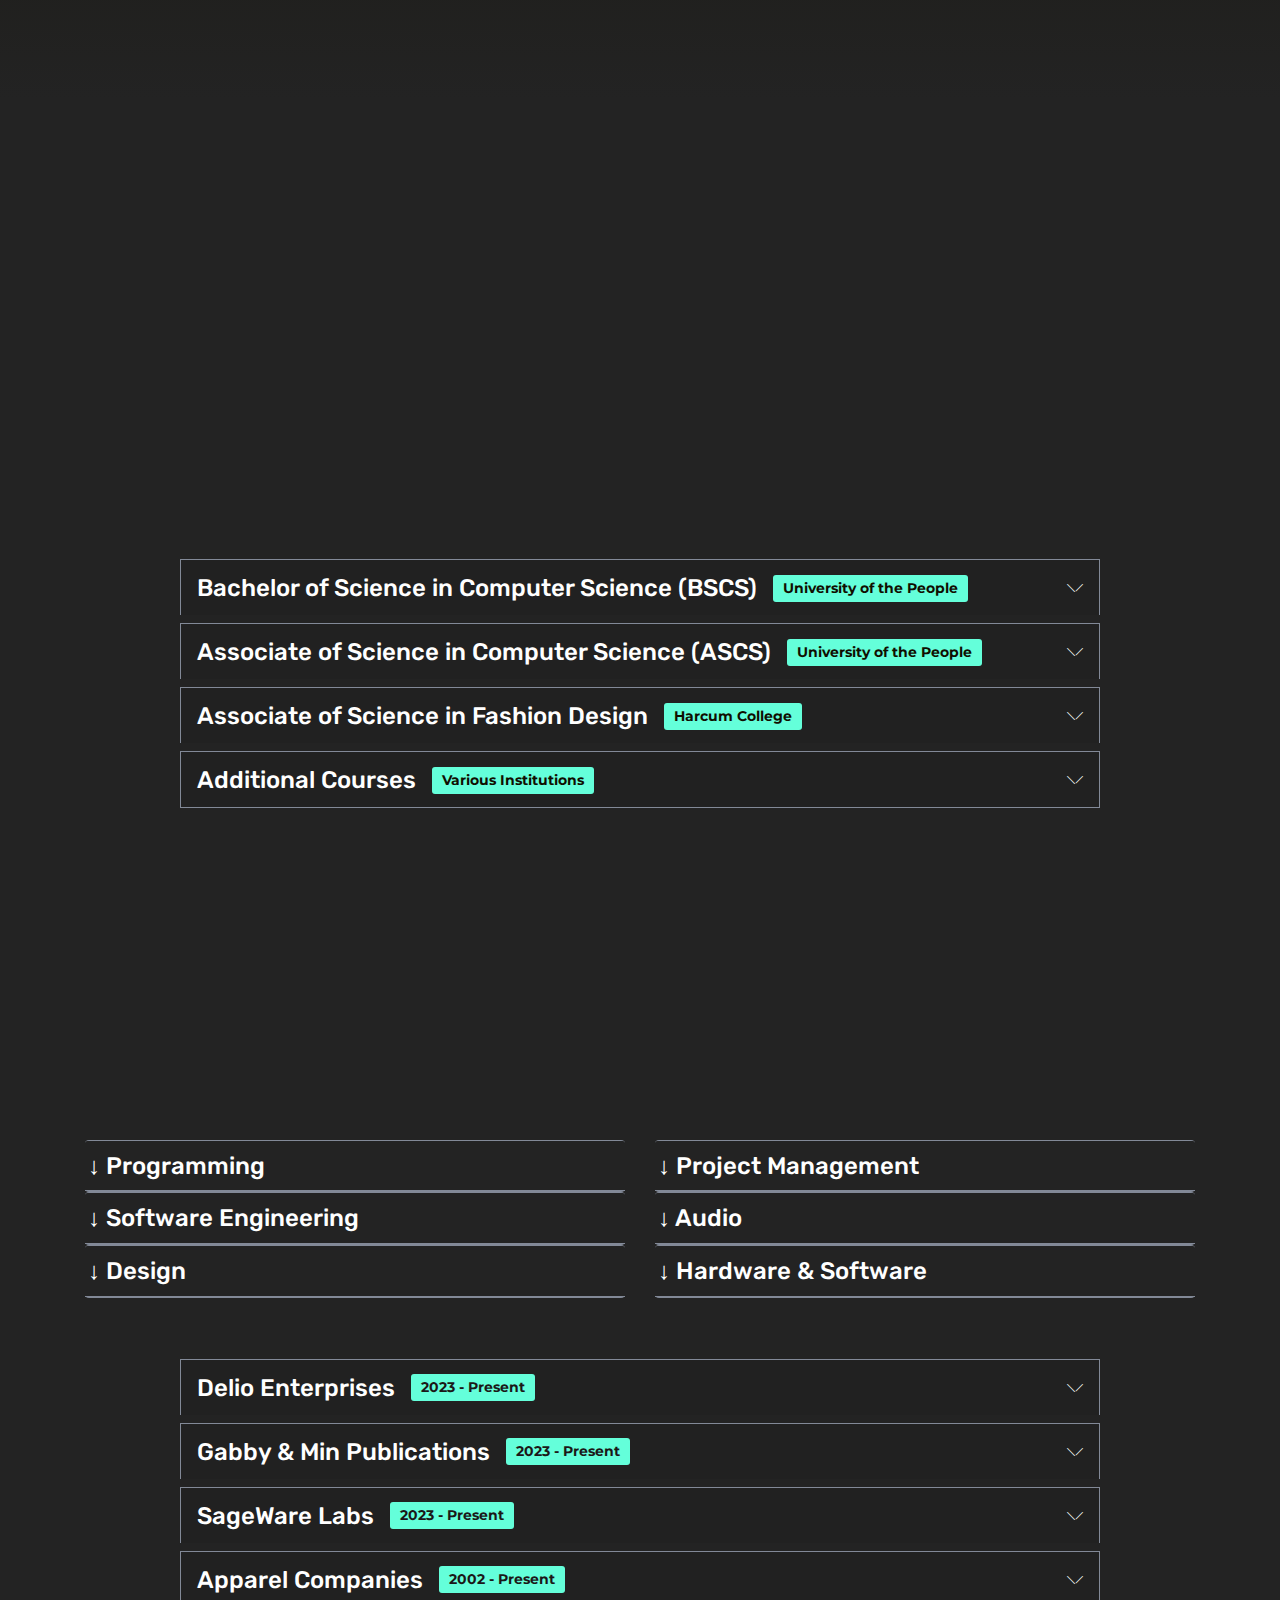
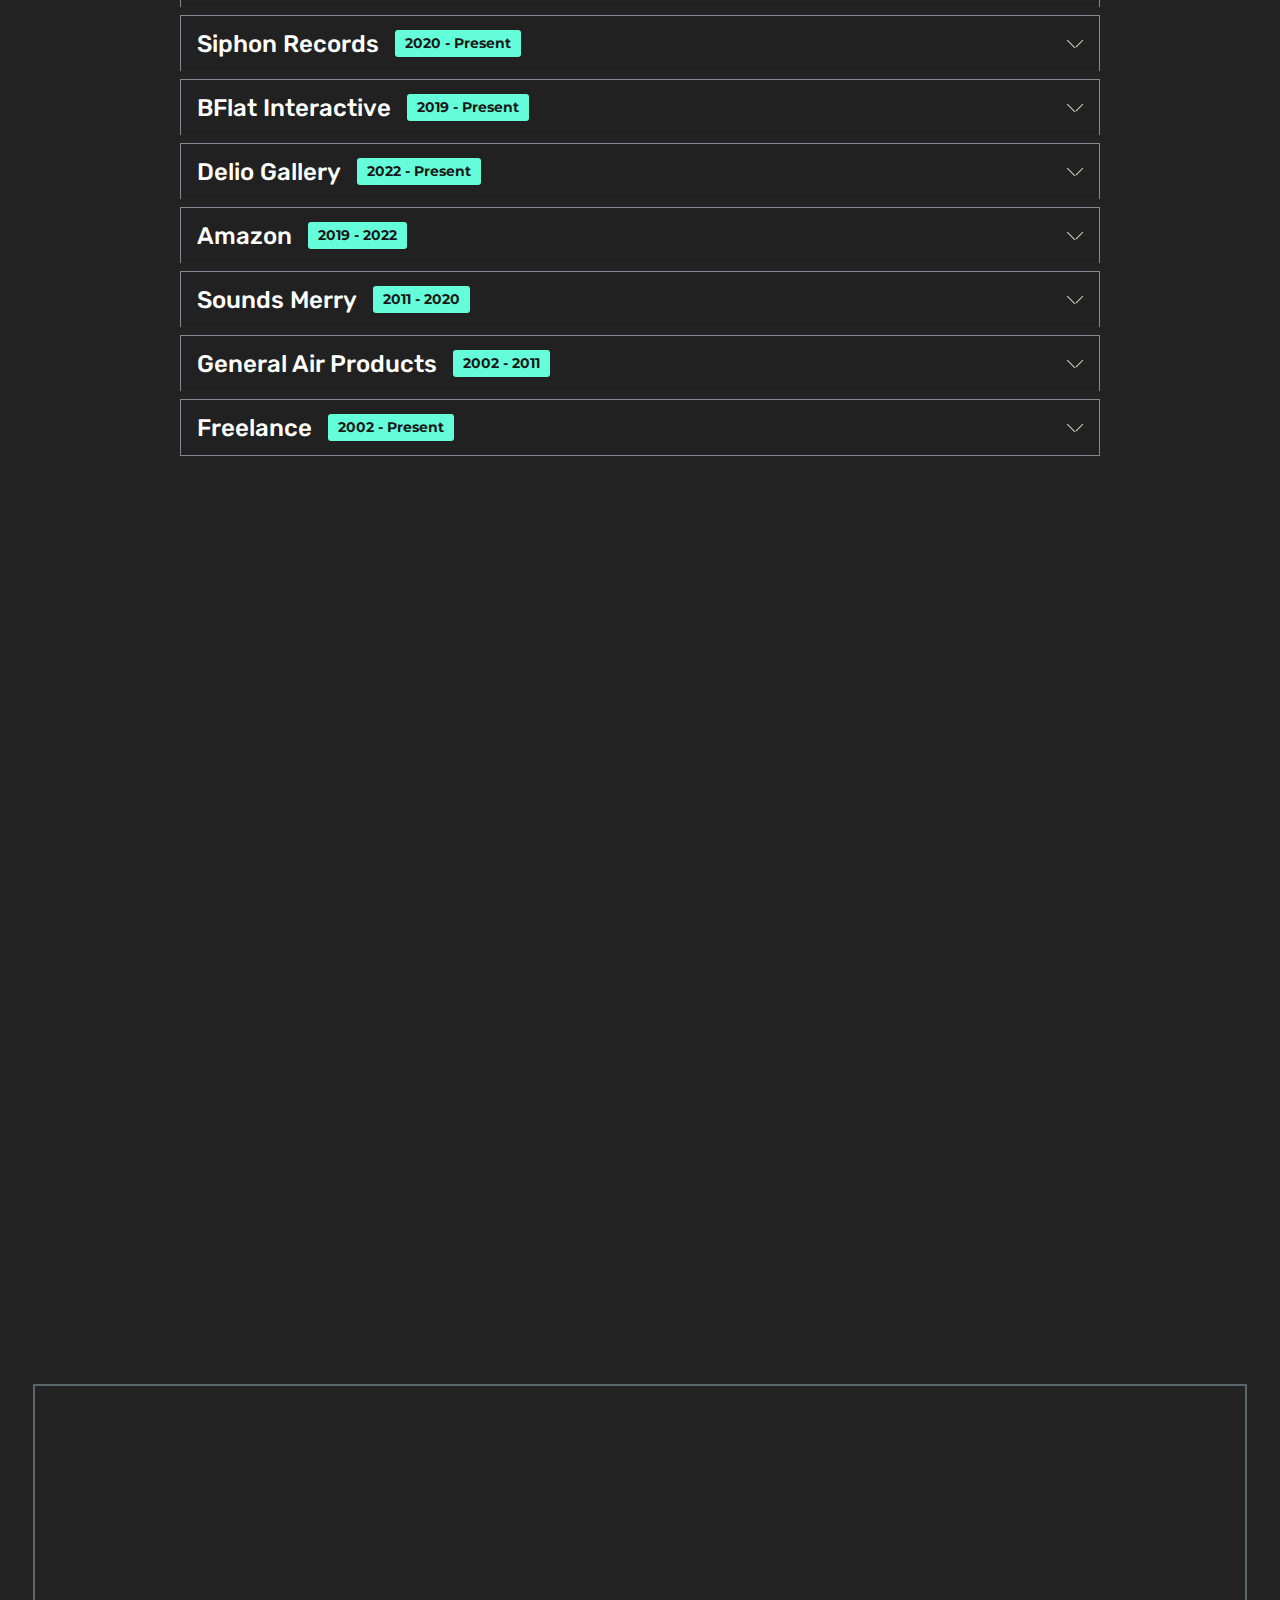
==== commit eb89f5df: "Add files via upload" ====
--- a/index.html
+++ b/index.html
@@ -849,7 +849,7 @@
 
             <div class="col-lg-7 col-md-12 my-auto mbr-form" data-form-type="formoid">
 <!--Formbuilder Form-->
-<form action="https://mobirise.eu/" method="POST" class="mbr-form form-with-styler" data-form-title="Form Name"><input type="hidden" name="email" data-form-email="true" value="5+98zKGxOiDTjL9IYtEvVgW/6mrq0Kdj6KlhoUNGO6s1Ju7CPZkmlggEY6PZYi2oIauqUEuJ87V6RrWQY68RwMaEY48uofaCoyxGpJD0/IxRfLcrkabbXqwNYQt+r67Q.R9jiruGAb77vKqinXs1Wbl1feTZlfRwqXYREEPKcwVJmGCGiwuT7lx47njXa1mgwWp9YYyhQkgfCuahWPhoMWOtYE2ejHbGpG4dYlbeAg8ehfPU1B5PDfj49aq9UxFZk">
+<form action="https://mobirise.eu/" method="POST" class="mbr-form form-with-styler" data-form-title="Form Name"><input type="hidden" name="email" data-form-email="true" value="EmP9VTB5dmhpRiMoP4JcbULO9WzL2suZOOABHyyMPUgOYcZg6YExvJrh/OOrksdjdGBJWvaQqvDj6G/ooJjUoUiGJR5/6K6T82CtYOxFL30nr4DussR32CcpDiOSpe74.lUwkDtzzBJxFso98jEzJPVGEuWmq6T2IksrqqSerEGl+3cMcR5QBnkKd4jBEuCB5ddbmH/NN9iIQTmawe9gNsQ86afdY+4br1Pf6/AlGSFi/212+QqmcjOSAcTv2USW3">
 <div class="form-row">
 <div hidden="hidden" data-form-alert="" class="alert alert-success col-12">Thanks for your inquiry.</div>
 <div hidden="hidden" data-form-alert-danger="" class="alert alert-danger col-12">Oops...! some problem!</div>
@@ -878,7 +878,7 @@
     </div>
 </section>
 
-<section once="footers" class="cid-s7O1Tlg5xt mbr-reveal" id="footer">
+<section once="footers" class="cid-s7O1Tlg5xt" id="footer">
 
     
 
